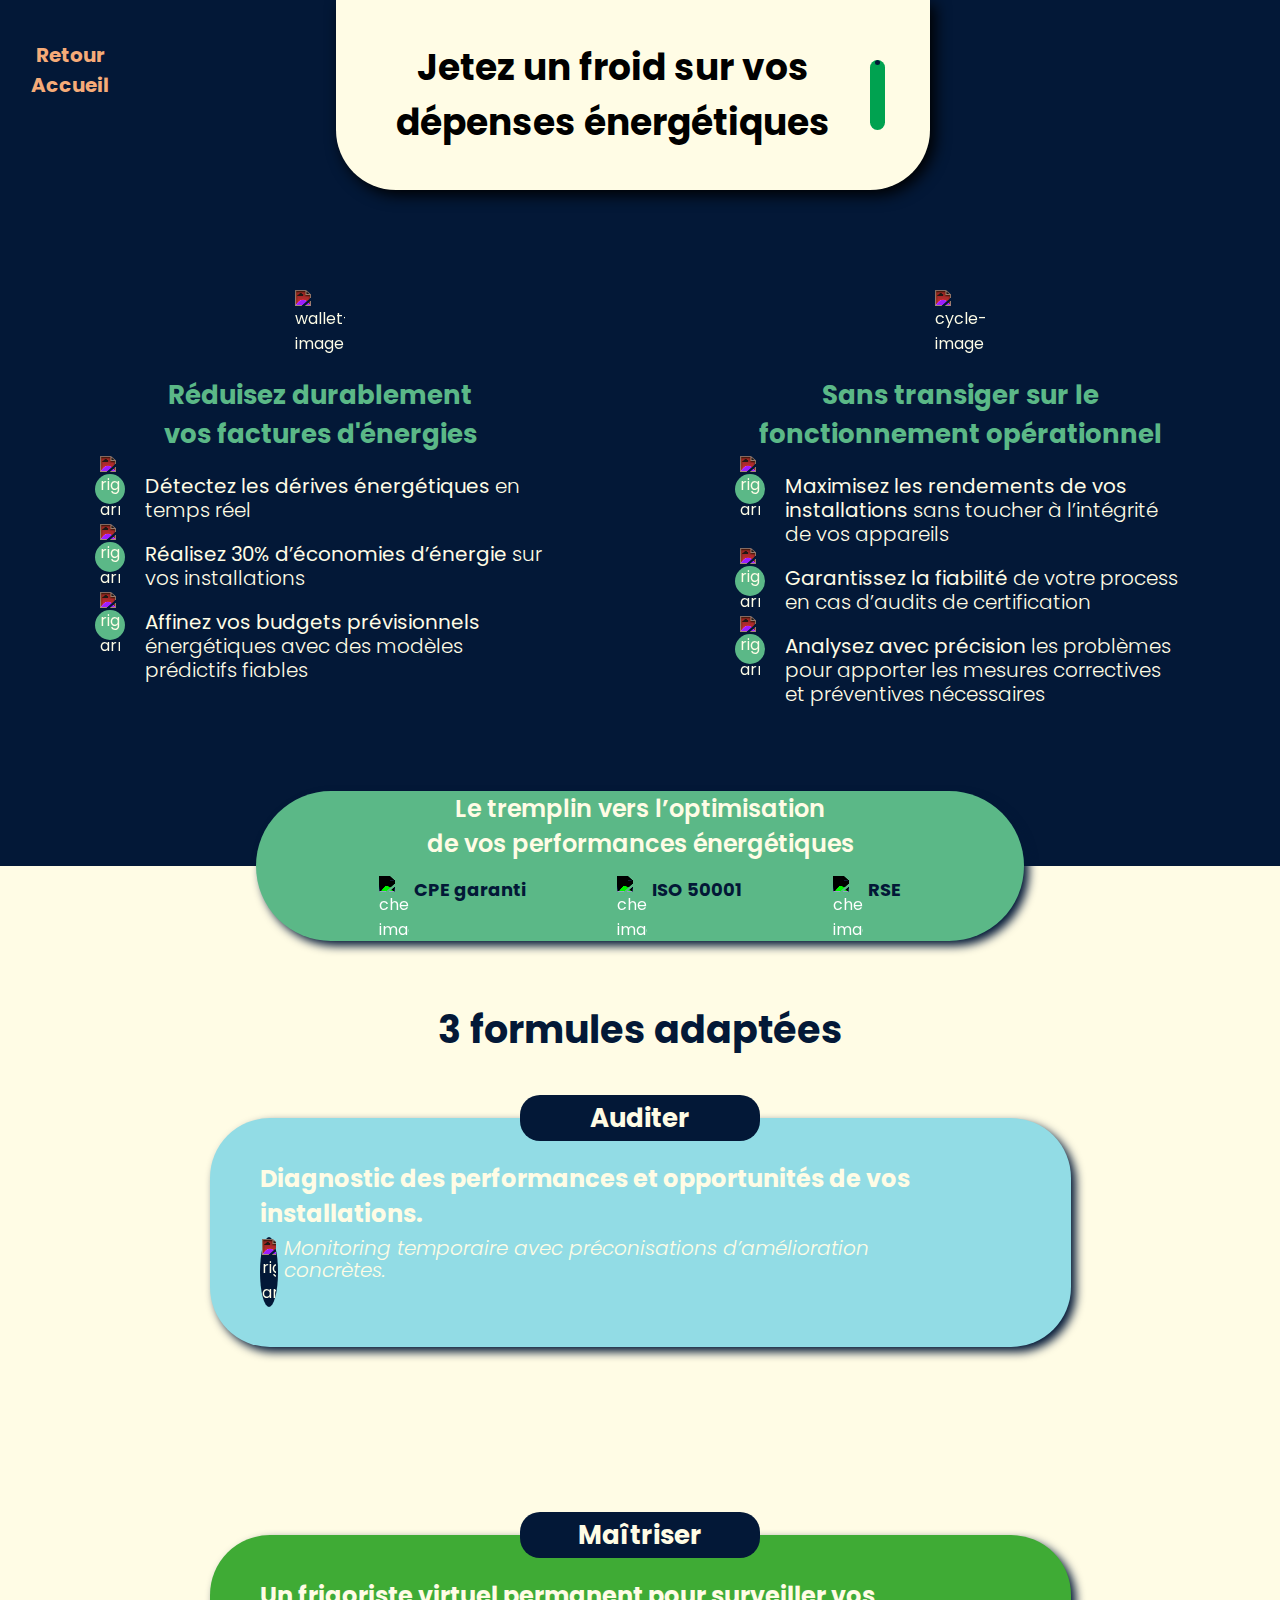
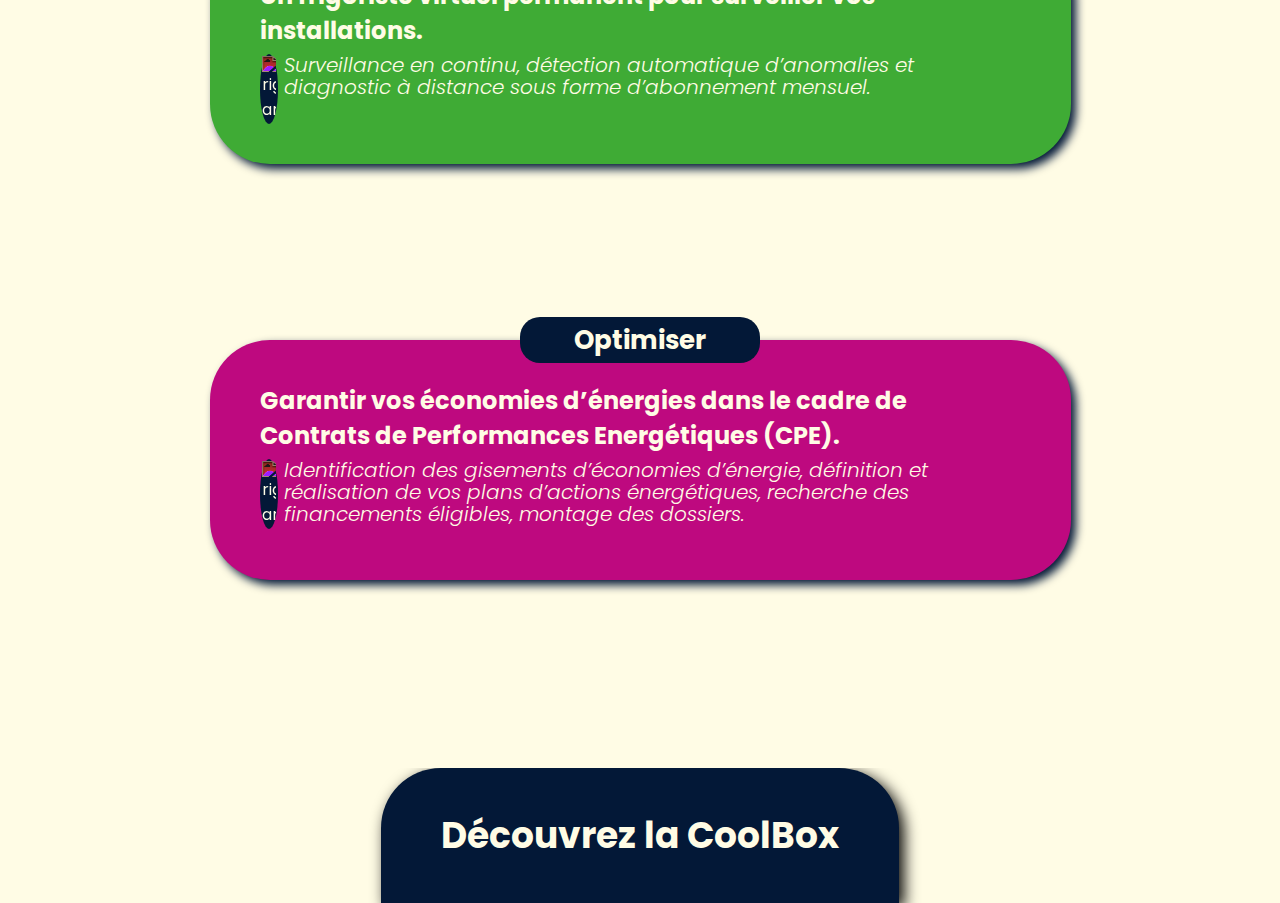
==== page2.html @ bf8c10d6 "All files" ====
<!DOCTYPE html>
<html lang="en">
<head>
  <meta charset="UTF-8">
  <meta name="viewport" content="width=device-width, initial-scale=1.0">


  <!-- <meta name="description" content=""> -->
  <title>FiTT Solutions - Plaquette Générale</title>
  
  
  <link rel="icon" type="image/png" sizes="32x32" href="./images/FiTT-symbole-seul-CMJN.png">
  <link rel="stylesheet" href="./styles/style.css">
  <link rel="preconnect" href="https://fonts.googleapis.com">
  <link rel="preconnect" href="https://fonts.gstatic.com" crossorigin>
  <link href="https://fonts.googleapis.com/css2?family=Poppins:ital,wght@0,100;0,200;0,300;0,400;0,500;0,600;0,700;0,800;0,900;1,100;1,200;1,300;1,400;1,500;1,600;1,700;1,800;1,900&display=swap" rel="stylesheet">
  <script src="./js/script.js"></script>
  
</head>
<body>
  <!-- Container Page2-->
  <main class="container-page2">
    <nav>
      <a href="./index.html">Retour Accueil</a>
    </nav>


    <header class="container-page2__header-page2">
      <!-- TITRE PRINCIPAL -->
      <h1>Jetez un froid sur vos<br>dépenses énergétiques</h1>
      
      <!-- MOUVEMENT SOURIS -->
      <div class="barre">
        <div class="point"></div>
      </div>
    </header>


    <!-- TOP SECTION -->
    <div class="container-page2__top-section">


      <!-- LEFT-PART_TOP-SECTION -->
      <div class="part_top-section" id="part1">

        <!-- Titre + image -->
        <div class="title">
          <img src="./images/page2/wallet.png" alt="wallet-image">
          <h3>Réduisez durablement<br>vos factures d'énergies</h3>
        </div>

        <!-- Explications -->
        <ul class="explanations">
          <li id="li1">
            <div class="support-img"><img src="./images/page2/right-arrow.png" alt="right-arrow"></div>
            <p><b>Détectez les dérives énergétiques</b> en
              temps réel</p>
          </li>
          <li id="li2">
            <div class="support-img"><img src="./images/page2/right-arrow.png" alt="right-arrow"></div>
            <p><b>Réalisez 30% d’économies d’énergie </b>sur
              vos installations</p>
          </li>
          <li id="li3">
            <div class="support-img"><img src="./images/page2/right-arrow.png" alt="right-arrow"></div>
            <p><b>Affinez vos budgets prévisionnels</b>
              énergétiques avec des modèles
              prédictifs fiables</p>
          </li>
        </ul>
      </div>

      <!-- RIGHT-PART_TOP-SECTION -->
      <div class="part_top-section" id="part2">
        <div class="title">
          <img src="./images/page2/cycle.png" alt="cycle-image">
          <h3>Sans transiger sur le<br>fonctionnement opérationnel</h3>
        </div>

        <!-- Explications -->
        <ul class="explanations">
          <li id="li4">
            <div class="support-img"><img src="./images/page2/right-arrow.png" alt="right-arrow"></div>
            
            <p><b>Maximisez les rendements de vos
              installations</b> sans toucher à l’intégrité de
              vos appareils</p>
          </li>
          <li id="li5">
            <div class="support-img"><img src="./images/page2/right-arrow.png" alt="right-arrow"></div>
            <p><b>Garantissez la fiabilité</b> de votre process
              en cas d’audits de certification</p>
          </li>
          <li id="li6">
            <div class="support-img"><img src="./images/page2/right-arrow.png" alt="right-arrow"></div>
            <p><b>Analysez avec précision</b> les problèmes
              pour apporter les mesures correctives et
              préventives nécessaires</p>
          </li>
        </ul>
      </div>
    </div>

    <!-- MIDDLE SECTION -->
    <div class="container-page2__middle-section">
      <h3>Le tremplin vers l’optimisation<br>de vos performances énergétiques</h3>
      
      <!-- 3 certificats -->
      <div class="certification-box">
        <div class="certificat">
          <img src="./images/page2/checked.png" alt="checked-image">
          <p>CPE garanti</p>
        </div>
        <div class="certificat">
          <img src="./images/page2/checked.png" alt="checked-image">
          <p>ISO 50001</p>
        </div>
        <div class="certificat">
          <img src="./images/page2/checked.png" alt="checked-image">
          <p>RSE</p>
        </div>
      </div>
    </div>

      <!-- BOTTOM SECTION -->
    <div class="container-page2__bottom-section">
      <h2>3 formules adaptées</h2>

      <!-- Présentation des 3 formules -->
      <div class="formules"> 
        <!--  reveal apparition -->
        <!-- Formules individuelles -->
        <div class="slice-formule">

          <!-- Formule 1 Auditer -->
          <div class="left-slice-formule" id="left-formule1">
            <h3>Auditer</h3>
            <h4>Diagnostic des performances et opportunités de vos installations.</h4>
              <div class="details">
                <div class="support-image-2">
                  <img src="./images/page2/right-arrow.png" alt="right-arrow">
                </div>
                <p>Monitoring temporaire avec préconisations d’amélioration concrètes.</p>
              </div>
            
            
          </div>
          <div class="right-slice-formule1 reveal fade-right">
            <img src="./images/page2/pointing-right.png" alt="pointing-right">
            <p>Vérifiez la performance de vos groupes froids</p>
          </div>



          <!-- Formule 2 Maitriser --> 
          <div class="left-slice-formule" id="left-formule2">
            <h3>Maîtriser</h3>
            <h4>Un frigoriste virtuel permanent pour surveiller vos installations.</h4>
              <div class="details">
                <div class="support-image-2">
                  <img src="./images/page2/right-arrow.png" alt="right-arrow">
                </div>
                <p>Surveillance en continu, détection automatique d’anomalies et diagnostic à distance sous forme d’abonnement mensuel.</p>
              </div>
            
            
          </div>
          <div class="right-slice-formule2 reveal fade-right">
            <img src="./images/page2/pointing-right.png" alt="pointing-right">
            <p>Fiabilisez vos installations</p>
          </div>


          <!-- Formule 3 Optimiser -->
          <div class="left-slice-formule" id="left-formule3">
            <h3>Optimiser</h3>
            <h4>Garantir vos économies d’énergies dans le cadre de Contrats de
              Performances Energétiques (CPE).</h4>
              <div class="details">
                <div class="support-image-2">
                  <img src="./images/page2/right-arrow.png" alt="right-arrow">
                </div>
                <p>Identification des gisements d’économies d’énergie, définition
                  et réalisation de vos plans d’actions énergétiques, recherche des
                  financements éligibles, montage des dossiers.</p>
                </div>
            
            
          </div>
          <div class="right-slice-formule3 reveal fade-right">
            <img src="./images/page2/pointing-right.png" alt="pointing-right">
            <p>Pérennisez vos économies d’énergie</p>
          </div>
        </div>
      </div>
    </div>


    <!-- FOOTER -->
    <footer class="container-page2__footer">
      <a href="./page3.html">Découvrez la CoolBox</a>
    </footer>
  </main>

  <!-- <a href="https://www.flaticon.com/free-icons/tick" title="tick icons">Tick icons created by Robert Angle - Flaticon</a> -->
</body>
</html>
---- styles/style.css ----
@charset "UTF-8";
/*Animation Slide*/
/*Animation Souris*/
/*Animation opacity*/
/*Animations au scroll*/
/*Animation apparition par le bas*/
/*Animations au scroll*/
/*Animation fade-right*/
/*Animation NOM A DONNER*/
* {
  box-sizing: border-box;
  margin: 0;
  padding: 0;
  font-family: "Poppins", sans-serif;
}

body {
  display: flex;
  flex-direction: column;
  justify-content: start;
  align-items: center;
  max-width: 100vw;
  min-height: 100vh;
  background-color: #fffce5;
}

/*$$$$$$$$$$$$$$$$$$$*/
/*Container*/
/*Bloc Principal*/
.container {
  display: flex;
  z-index: 1;
  position: relative;
  flex-direction: column;
  justify-content: start;
  align-items: start;
  width: 1440px;
  overflow: hidden;
  box-shadow: 15px 15px 15px #031837;
  /*Images en fond*/
}
.container .container__image_fond, .container .container__image_fili {
  position: absolute;
  display: flex;
  z-index: 0;
}
.container .container__image_fili {
  width: 1440px;
  opacity: 0.25;
  margin-left: 300px;
  margin-top: 400px;
}

/*§§§§§§§§§§§§§§§*/
/*HEADER*/
/*LOGO FiTT Solutions*/
.container__header {
  display: flex;
  justify-content: center;
  align-items: center;
  z-index: 10;
  background-color: #031837;
  width: 900px;
  height: 300px;
  border-bottom-right-radius: 100px;
  box-shadow: 2px 2px 20px #3fab35;
}
.container__header img {
  width: 650px;
}

/*§§§§§§§§§§§§§§§*/
/*LEFT-PART*/
/*Bloc gauche 30% d'économie*/
.container__left-part {
  animation-duration: 1.5s;
  animation-name: slide-right;
  display: flex;
  z-index: 10;
  flex-direction: column;
  justify-content: start;
  align-items: center;
  margin-top: 200px;
  width: 900px;
  height: 500px;
}
@keyframes slide-right {
  from {
    transform: translateX(-1000px);
  }
  50% {
    transform: translateX(-9000px);
  }
  to {
    transform: translateX(0);
  }
}
@keyframes slide-left {
  from {
    transform: translateX(1000px);
  }
  50% {
    transform: translateX(900px);
  }
  to {
    transform: translateX(0px);
  }
}
.container__left-part h1 {
  font-size: 120px;
  font-weight: 700;
  line-height: 110px;
  color: #be097f;
  text-align: center;
  width: 700px;
  text-shadow: 3px 3px 3px #031837;
}
.container__left-part h2 {
  font-size: 60px;
  font-weight: 700;
  line-height: 80px;
  color: #031837;
  text-align: center;
  width: 700px;
}

/*§§§§§§§§§§§§§§§§*/
/*RIGHT-PART*/
/*Bloc droit vert */
.container__right-part {
  animation-duration: 4s;
  animation-name: slide-left;
  display: flex;
  z-index: 10;
  justify-content: start;
  align-items: center;
  margin-top: 100px;
  margin-left: 650px;
  width: 800px;
  height: 340px;
  background: linear-gradient(#00a250, #00572b);
  border-top-left-radius: 100px;
  border-bottom-left-radius: 100px;
  padding: 80px 80px 80px 100px;
  box-shadow: -5px 5px 15px #031837;
}
@keyframes slide-right {
  from {
    transform: translateX(-1000px);
  }
  50% {
    transform: translateX(-9000px);
  }
  to {
    transform: translateX(0);
  }
}
@keyframes slide-left {
  from {
    transform: translateX(1000px);
  }
  50% {
    transform: translateX(900px);
  }
  to {
    transform: translateX(0px);
  }
}
.container__right-part p {
  font-size: 36px;
  font-weight: 300;
  color: #fffce5;
}

/*§§§§§§§§§§§§§§§§*/
/*FOOTER*/
/*Les 2 lien en forme de boutons*/
.container__footer {
  display: flex;
  z-index: 10;
  width: 100%;
  margin-top: 200px;
  margin-bottom: 150px;
  justify-content: space-around;
}
.container__footer a {
  display: flex;
  justify-content: center;
  align-items: center;
  background-color: #be097f;
  background: linear-gradient(#be097f, #630442);
  width: 500px;
  height: 140px;
  border-radius: 50px;
  text-decoration: none;
  box-shadow: 5px 5px 15px #031837;
}
.container__footer a:hover {
  border: solid 3px #be097f;
  background: none;
  background-color: #031837;
}
.container__footer p {
  text-align: center;
  color: #fffce5;
  font-size: 28px;
}

/*§§§§§§§§§§§§§§§§§*/
/*§§§§§§§§§§§§§§§§§*/
/*§§§§§§§§§§§§§§§§§*/
/*Responsive Design 1500px*/
@media only screen and (max-width: 1500px) {
  .container {
    width: 1240px;
  }
  .container .container__image_fond, .container .container__image_fili {
    margin-left: -100px;
  }
  .container .container__image_fili {
    opacity: 0.25;
    width: 1240px;
    margin-left: 320px;
    margin-top: 360px;
  }
  /*§§§§§§§§§§§§§§§*/
  /*HEADER 1500px*/
  .container__header {
    width: 800px;
    height: 270px;
    border-bottom-right-radius: 90px;
    box-shadow: 2px 2px 20px #3fab35;
  }
  .container__header img {
    width: 570px;
  }
  /*§§§§§§§§§§§§§§§*/
  /*LEFT-PART 1500px*/
  .container__left-part {
    margin-top: 176px;
    width: 794px;
    height: 441px;
  }
  .container__left-part h1 {
    font-size: 106px;
    line-height: 97px;
    width: 617px;
    text-shadow: 2.6px 2.6px 2.6px #031837;
  }
  .container__left-part h2 {
    font-size: 53px;
    line-height: 71px;
    width: 618px;
  }
  /*§§§§§§§§§§§§§§§§*/
  /*RIGHT-PART 1500px*/
  .container__right-part {
    margin-top: 88px;
    margin-left: 573px;
    width: 706px;
    height: 300px;
    border-top-left-radius: 88px;
    border-bottom-left-radius: 88px;
    padding: 71px 71px 71px 88px;
    box-shadow: -4.4px 4.4px 13.2px #031837;
  }
  .container__right-part p {
    font-size: 32px;
  }
  /*§§§§§§§§§§§§§§§§*/
  /*FOOTER 1500px*/
  .container__footer {
    margin-top: 176px;
    margin-bottom: 132px;
    justify-content: space-around;
  }
  .container__footer a {
    width: 460px;
    height: 123px;
    border-radius: 44px;
    box-shadow: 4.4px 4.4px 13px #031837;
  }
  .container__footer a:hover {
    border: solid 3px #be097f;
    background-color: #031837;
  }
  .container__footer p {
    font-size: 26px;
  }
}
/*§§§§§§§§§§§§§§§§§*/
/*§§§§§§§§§§§§§§§§§*/
/*§§§§§§§§§§§§§§§§§*/
/*Responsive Design 1300px*/
@media only screen and (max-width: 1300px) {
  .container {
    width: 1040px;
    height: 1920px;
  }
  .container .container__image_fili {
    width: 1040px;
    margin-left: 200px;
    margin-top: 300px;
  }
  /*§§§§§§§§§§§§§§§*/
  /*HEADER 1300px*/
  .container__header {
    width: 690px;
    height: 230px;
    border-bottom-right-radius: 80px;
    box-shadow: 2px 2px 20px #3fab35;
  }
  .container__header img {
    width: 500px;
  }
  /*§§§§§§§§§§§§§§§*/
  /*LEFT-PART 1300px*/
  .container__left-part {
    margin-top: 153px;
    width: 688px;
    height: 382px;
  }
  .container__left-part h1 {
    font-size: 92px;
    line-height: 84px;
    width: 535px;
    text-shadow: 2.3px 2.3px 2.3px #031837;
  }
  .container__left-part h2 {
    font-size: 46px;
    line-height: 61px;
    width: 535px;
  }
  /*§§§§§§§§§§§§§§§§*/
  /*RIGHT-PART 1300px*/
  .container__right-part {
    margin-top: 120px;
    margin-left: 447px;
    width: 611px;
    height: 260px;
    border-top-left-radius: 76px;
    border-bottom-left-radius: 76px;
    padding: 61px 61px 61px 76px;
    box-shadow: -3.8px 3.8px 11.5px #031837;
  }
  .container__right-part p {
    font-size: 27px;
  }
  /*§§§§§§§§§§§§§§§§*/
  /*FOOTER 1300px*/
  .container__footer {
    margin-top: 200px;
    margin-bottom: 20px;
    flex-direction: column;
    align-items: center;
    justify-content: space-between;
    height: 400px;
  }
  .container__footer a {
    width: 480px;
    height: 120px;
    border-radius: 48px;
    box-shadow: 3.8px 3.8px 11.5px #031837;
  }
  .container__footer a:hover {
    border: solid 3px #be097f;
    background-color: #031837;
  }
  .container__footer p {
    font-size: 24px;
  }
}
/*§§§§§§§§§§§§§§§§§*/
/*§§§§§§§§§§§§§§§§§*/
/*§§§§§§§§§§§§§§§§§*/
/*Responsive Design 1100px*/
@media only screen and (max-width: 1100px) {
  .container {
    width: 840px;
    height: 1920px;
  }
  .container .container__image_fond, .container .container__image_fili {
    margin-left: -200px;
  }
  .container .container__image_fili {
    opacity: 0.5;
    width: 840px;
    margin-left: 160px;
    margin-top: 360px;
  }
  /*§§§§§§§§§§§§§§§*/
  /*HEADER 1100px*/
  .container__header {
    width: 585px;
    height: 200px;
    border-bottom-right-radius: 65px;
    box-shadow: 2px 2px 20px #3fab35;
  }
  .container__header img {
    width: 420px;
  }
  /*§§§§§§§§§§§§§§§*/
  /*LEFT-PART 1100px*/
  .container__left-part {
    margin-top: 129px;
    width: 582px;
    height: 323px;
  }
  .container__left-part h1 {
    font-size: 78px;
    line-height: 71px;
    width: 453px;
    text-shadow: 2px 2px 2px #031837;
  }
  .container__left-part h2 {
    font-size: 39px;
    line-height: 52px;
    width: 453px;
  }
  /*§§§§§§§§§§§§§§§§*/
  /*RIGHT-PART 1100px*/
  .container__right-part {
    margin-top: 100px;
    margin-left: 330px;
    width: 517px;
    height: 220px;
    border-top-left-radius: 65px;
    border-bottom-left-radius: 65px;
    padding: 52px 52px 52px 65px;
    box-shadow: -3.2px 3.2px 10px #031837;
  }
  .container__right-part p {
    font-size: 23px;
  }
  /*§§§§§§§§§§§§§§§§*/
  /*FOOTER 1100px*/
  .container__footer {
    margin-top: 150px;
    margin-bottom: 20px;
    flex-direction: column;
    align-items: center;
    justify-content: space-between;
    height: 340px;
  }
  .container__footer a {
    width: 400px;
    height: 110px;
    border-radius: 40px;
    box-shadow: 3.2px 3.2px 10px #031837;
  }
  .container__footer a:hover {
    border: solid 3px #be097f;
    background-color: #031837;
  }
  .container__footer p {
    font-size: 22px;
  }
}
/*§§§§§§§§§§§§§§§§§*/
/*§§§§§§§§§§§§§§§§§*/
/*§§§§§§§§§§§§§§§§§*/
/*Responsive Design 900px*/
@media only screen and (max-width: 900px) {
  .container {
    width: 640px;
    height: 1280px;
  }
  .container .container__image_fond, .container .container__image_fili {
    margin-top: -100px;
    margin-left: -300px;
  }
  .container .container__image_fili {
    width: 640px;
    margin-left: 120px;
    margin-top: 370px;
  }
  /*§§§§§§§§§§§§§§§*/
  /*HEADER 900px*/
  .container__header {
    width: 480px;
    height: 160px;
    border-bottom-right-radius: 55px;
    box-shadow: 2px 2px 20px #3fab35;
  }
  .container__header img {
    width: 344px;
  }
  /*§§§§§§§§§§§§§§§*/
  /*LEFT-PART 900px*/
  .container__left-part {
    margin-top: 106px;
    width: 476px;
    height: 265px;
  }
  .container__left-part h1 {
    font-size: 63px;
    line-height: 58px;
    width: 370px;
    text-shadow: 1.6px 1.6px 1.6px #031837;
  }
  .container__left-part h2 {
    font-size: 32px;
    line-height: 42px;
    width: 370px;
  }
  /*§§§§§§§§§§§§§§§§*/
  /*RIGHT-PART 900px*/
  .container__right-part {
    margin-top: 53px;
    margin-left: 240px;
    width: 423px;
    height: 180px;
    border-top-left-radius: 53px;
    border-bottom-left-radius: 53px;
    padding: 42px 42px 42px 53px;
    box-shadow: -2.6px 2.6px 8px #031837;
  }
  .container__right-part p {
    font-size: 19px;
  }
  /*§§§§§§§§§§§§§§§§*/
  /*FOOTER 900px*/
  .container__footer {
    margin-top: 80px;
    margin-bottom: 60px;
    flex-direction: column;
    align-items: center;
    justify-content: space-between;
    height: 220px;
  }
  .container__footer a {
    width: 264px;
    height: 74px;
    border-radius: 26px;
    box-shadow: 2.6px 2.6px 8px #031837;
  }
  .container__footer a:hover {
    border: solid 3px #be097f;
    background-color: #031837;
  }
  .container__footer p {
    font-size: 15px;
  }
}
/*§§§§§§§§§§§§§§§§§*/
/*§§§§§§§§§§§§§§§§§*/
/*§§§§§§§§§§§§§§§§§*/
/*Responsive Design 700px*/
@media only screen and (max-width: 700px) {
  .container {
    width: 440px;
    height: 1060px;
  }
  .container .container__image_fond, .container .container__image_fili {
    margin-top: -100px;
    margin-left: -560px;
  }
  .container .container__image_fili {
    width: 440px;
    margin-left: 60px;
    margin-top: 300px;
  }
  /*§§§§§§§§§§§§§§§*/
  /*HEADER 700px*/
  .container__header {
    width: 350px;
    height: 125px;
    border-bottom-right-radius: 40px;
    box-shadow: 2px 2px 20px #3fab35;
  }
  .container__header img {
    width: 270px;
  }
  /*§§§§§§§§§§§§§§§*/
  /*LEFT-PART 700px*/
  .container__left-part {
    margin-top: 82px;
    width: 370px;
    height: 206px;
  }
  .container__left-part h1 {
    font-size: 49px;
    line-height: 45px;
    width: 288px;
    text-shadow: 1.2px 1.2px 1.2px #031837;
  }
  .container__left-part h2 {
    font-size: 28px;
    line-height: 33px;
    width: 288px;
  }
  /*§§§§§§§§§§§§§§§§*/
  /*RIGHT-PART 700px*/
  .container__right-part {
    margin-top: 61px;
    margin-left: 120px;
    width: 330px;
    height: 140px;
    border-top-left-radius: 41px;
    border-bottom-left-radius: 41px;
    padding: 33px 33px 33px 41px;
    box-shadow: -2.1px 2.1px 6px #031837;
  }
  .container__right-part p {
    font-size: 15px;
  }
  /*§§§§§§§§§§§§§§§§*/
  /*FOOTER 700px*/
  .container__footer {
    margin-top: 92px;
    margin-bottom: 62px;
    flex-direction: column;
    align-items: center;
    justify-content: space-between;
    height: 220px;
  }
  .container__footer a {
    width: 264px;
    height: 74px;
    border-radius: 26px;
    box-shadow: 2px 2px 6px #031837;
  }
  .container__footer a:hover {
    border: solid 3px #be097f;
    background-color: #031837;
  }
  .container__footer p {
    font-size: 14px;
  }
}
/*§§§§§§§§§§§§§§§§§*/
/*§§§§§§§§§§§§§§§§§*/
/*§§§§§§§§§§§§§§§§§*/
/*Responsive Design 500px*/
@media only screen and (max-width: 500px) {
  .container {
    width: 340px;
    box-shadow: none;
  }
  .container .container__image_fond, .container .container__image_fili {
    margin-top: -200px;
    margin-left: -600px;
  }
  .container .container__image_fili {
    width: 240px;
    margin-left: 140px;
    margin-top: 230px;
  }
  /*§§§§§§§§§§§§§§§*/
  /*HEADER 500px*/
  .container__header {
    width: 264px;
    height: 88px;
    border-bottom-right-radius: 30px;
    box-shadow: 2px 2px 20px #3fab35;
  }
  .container__header img {
    width: 190px;
  }
  /*§§§§§§§§§§§§§§§*/
  /*LEFT-PART 500px*/
  .container__left-part {
    margin-top: 59px;
    width: 264px;
    height: 147px;
  }
  .container__left-part h1 {
    font-size: 35px;
    line-height: 32px;
    width: 206px;
    text-shadow: 1px 1px 1px #031837;
  }
  .container__left-part h2 {
    font-size: 18px;
    line-height: 23px;
    width: 206px;
  }
  /*§§§§§§§§§§§§§§§§*/
  /*RIGHT-PART 500px*/
  .container__right-part {
    margin-top: 50px;
    margin-left: 114px;
    width: 265px;
    height: 200px;
    border-top-left-radius: 30px;
    border-bottom-left-radius: 30px;
    padding: 23px 50px 23px 43px;
    box-shadow: -1.5px 1.5px 5px #031837;
  }
  .container__right-part p {
    font-size: 14px;
  }
  /*§§§§§§§§§§§§§§§§*/
  /*FOOTER 500px*/
  .container__footer {
    margin-top: 82px;
    margin-bottom: 22px;
    flex-direction: column;
    align-items: center;
    justify-content: space-between;
    height: 220px;
  }
  .container__footer a {
    width: 264px;
    height: 74px;
    border-radius: 26px;
    box-shadow: 1.5px 1.5px 4.5px #031837;
  }
  .container__footer a:hover {
    border: solid 3px #be097f;
    background-color: #031837;
  }
  .container__footer p {
    font-size: 14px;
  }
}
/*$$$$$$$$$$$$$$$$$$$*/
/*Container*/
/*Bloc Principal*/
.container-page2 {
  display: flex;
  flex-direction: column;
  align-items: center;
  width: 100%;
  position: relative;
  background-color: #fffce5;
}
.container-page2 nav {
  display: flex;
  justify-content: center;
  align-items: center;
  top: 20px;
  left: 20px;
  position: absolute;
  width: 100px;
  height: 100px;
}
.container-page2 nav a {
  text-align: center;
  font-weight: 700;
  font-size: 20px;
  color: #f6ab78;
  text-decoration: none;
}
.container-page2 nav a:hover {
  color: #00a250;
  font-size: 22px;
}

/*TITRE PRINCIPAL*/
.container-page2__header-page2 {
  display: flex;
  justify-content: center;
  width: 100%;
  background-color: #031837;
  padding-bottom: 100px;
  /*MOUVEMENT SOURIS*/
}
.container-page2__header-page2 h1 {
  text-align: center;
  background-color: #fffce5;
  font-weight: 700;
  font-size: 36px;
  padding: 40px 100px 40px 60px;
  border-bottom-left-radius: 60px;
  border-bottom-right-radius: 60px;
  box-shadow: 5px 5px 15px black;
}
.container-page2__header-page2 .barre {
  position: relative;
  overflow: hidden;
  left: -60px;
  top: 60px;
  width: 15px;
  height: 70px;
  background-color: #00a250;
  border: 0;
  border-radius: 10px;
  display: flex;
  justify-content: center;
}
.container-page2__header-page2 .barre .point {
  position: absolute;
  width: 5px;
  height: 5px;
  background-color: #031837;
  border-radius: 50%;
  animation: slide-bottom-mouse 2s ease-in infinite;
}
@keyframes slide-bottom-mouse {
  0% {
    top: 0;
    opacity: 1;
  }
  25% {
    top: 70px;
    opacity: 1;
  }
  50% {
    top: 70px;
    opacity: 0;
  }
  75% {
    top: 70px;
    opacity: 0;
  }
  100% {
    top: 0;
    opacity: 0;
  }
}

/*§§§§§§§§§§§§§§§§*/
/*TOP SECTION */
.container-page2__top-section {
  display: flex;
  justify-content: space-around;
  flex-wrap: wrap;
  width: 100%;
  height: auto;
  padding-bottom: 80px;
  background-color: #031837;
  /*PART_TOP-SECTION*/
  /*Explications*/
}
.container-page2__top-section .part_top-section {
  display: flex;
  flex-direction: column;
  align-items: center;
  max-width: 500px;
  min-width: 300px;
  margin-bottom: 60px;
}
.container-page2__top-section .part_top-section .title {
  display: flex;
  flex-direction: column;
  align-items: center;
  margin-bottom: 20px;
}
.container-page2__top-section .part_top-section .title img {
  width: 50px;
  filter: invert(90%) sepia(12%) saturate(591%) hue-rotate(330deg) brightness(110%) contrast(104%);
  margin-bottom: 20px;
}
.container-page2__top-section .part_top-section .title h3 {
  color: #5bb887;
  font-size: 26px;
  font-weight: 700;
  text-align: center;
}
@keyframes opac {
  0% {
    opacity: 0;
  }
  10% {
    opacity: 0;
  }
  20% {
    opacity: 0;
  }
  30% {
    opacity: 0;
  }
  40% {
    opacity: 0;
  }
  50% {
    opacity: 0;
  }
  60% {
    opacity: 0;
  }
  70% {
    opacity: 0;
  }
  80% {
    opacity: 0;
  }
  90% {
    opacity: 0;
  }
  99% {
    opacity: 0;
  }
  100% {
    opacity: 1;
  }
}
.container-page2__top-section #part1 {
  animation: opac 1s;
}
.container-page2__top-section #part2 {
  animation: opac 5s;
}
.container-page2__top-section .explanations {
  list-style-type: none;
}
.container-page2__top-section .explanations li {
  display: flex;
  justify-content: center;
  align-items: center;
  justify-content: space-between;
  margin-bottom: 20px;
}
.container-page2__top-section .explanations li .support-img {
  display: flex;
  justify-content: center;
  align-items: center;
  align-self: flex-start;
  background-color: #5bb887;
  border-radius: 50%;
  width: 30px;
  height: 30px;
  margin-right: 20px;
}
.container-page2__top-section .explanations li .support-img img {
  width: 20px;
  filter: invert(90%) sepia(12%) saturate(591%) hue-rotate(330deg) brightness(110%) contrast(104%);
}
.container-page2__top-section .explanations li p {
  max-width: 400px;
  font-weight: 300;
  font-size: 20px;
  line-height: 24px;
  color: #fffce5;
}
.container-page2__top-section .explanations #li1 {
  animation: opac 2s;
}
.container-page2__top-section .explanations #li2 {
  animation: opac 3s;
}
.container-page2__top-section .explanations #li3 {
  animation: opac 4s;
}
.container-page2__top-section .explanations #li4 {
  animation: opac 6s;
}
.container-page2__top-section .explanations #li5 {
  animation: opac 7s;
}
.container-page2__top-section .explanations #li6 {
  animation: opac 8s;
}

/*MIDDLE-SECTION*/
.container-page2__middle-section {
  display: flex;
  flex-direction: column;
  align-items: center;
  z-index: 2;
  justify-content: center;
  background-color: #5bb887;
  height: 150px;
  width: 60%;
  margin-top: -75px;
  border-radius: 75px;
  box-shadow: 5px 5px 10px #031837;
}
.container-page2__middle-section h3 {
  text-align: center;
  font-size: 24px;
  color: #fffce5;
  font-weight: 600;
}
.container-page2__middle-section .certification-box {
  display: flex;
  justify-content: space-around;
  width: 80%;
  margin-top: 15px;
}
.container-page2__middle-section .certification-box .certificat {
  display: flex;
}
.container-page2__middle-section .certification-box .certificat img {
  width: 30px;
  margin-right: 5px;
  filter: invert(100%) sepia(9%) saturate(95%) hue-rotate(181deg) brightness(104%) contrast(900%);
}
.container-page2__middle-section .certification-box .certificat p {
  font-size: 18px;
  font-weight: 700;
  color: #031837;
}

/*§§§§§§§§§§§§§§§§*/
/*BOTTOM-SECTION */
.container-page2__bottom-section {
  display: flex;
  flex-direction: column;
  align-items: center;
  z-index: 1;
  width: 100%;
  background-color: #fffce5;
}
.container-page2__bottom-section h2 {
  font-size: 38px;
  color: #031837;
  margin: 60px 0;
}
.container-page2__bottom-section .formules {
  display: flex;
  flex-direction: column;
  align-items: center;
  width: 97%;
}
.container-page2__bottom-section .formules .slice-formule {
  display: flex;
  justify-content: center;
  flex-wrap: wrap;
  width: 100%;
}
.container-page2__bottom-section .left-slice-formule {
  display: flex;
  flex-direction: column;
  align-items: center;
  align-items: flex-start;
  width: 861px;
  border-radius: 60px;
  box-shadow: 5px 5px 10px #031837;
  z-index: 11;
  padding: 0px 50px 40px;
}
.container-page2__bottom-section .left-slice-formule h3 {
  display: flex;
  justify-content: center;
  align-items: center;
  align-self: center;
  background-color: #031837;
  color: #fffce5;
  font-size: 26px;
  font-weight: 700;
  width: 240px;
  height: 46px;
  border-radius: 20px;
  margin-top: -23px;
  margin-bottom: 20px;
}
.container-page2__bottom-section .left-slice-formule h4 {
  color: #fffce5;
  font-size: 24px;
  margin-bottom: 6px;
}
.container-page2__bottom-section .left-slice-formule .details .support-image-2 {
  float: left;
  display: flex;
  justify-content: center;
  align-items: center;
  align-self: flex-start;
  background-color: #031837;
  border-radius: 50%;
  padding: 2px;
  margin-right: 6px;
}
.container-page2__bottom-section .left-slice-formule .details .support-image-2 img {
  width: 14px;
  filter: invert(90%) sepia(12%) saturate(591%) hue-rotate(330deg) brightness(110%) contrast(104%);
}
.container-page2__bottom-section .left-slice-formule .details p {
  color: #fffce5;
  font-weight: 300;
  font-style: italic;
  font-size: 20px;
  line-height: 22px;
  margin-bottom: 15px;
}
.container-page2__bottom-section #left-formule1 {
  background-color: #92DCE5;
}
.container-page2__bottom-section #left-formule2 {
  background-color: #3fab35;
}
.container-page2__bottom-section #left-formule3 {
  background-color: #be097f;
}
.container-page2__bottom-section .right-slice-formule1, .container-page2__bottom-section .right-slice-formule3, .container-page2__bottom-section .right-slice-formule2 {
  display: flex;
  justify-content: center;
  align-items: center;
  position: relative;
  opacity: 0;
  z-index: 10;
  width: 400px;
  margin-top: 10px;
  margin-bottom: 10px;
  color: #92DCE5;
}
.container-page2__bottom-section .right-slice-formule1 img, .container-page2__bottom-section .right-slice-formule3 img, .container-page2__bottom-section .right-slice-formule2 img {
  width: 50px;
  margin: 0 20px;
}
.container-page2__bottom-section .right-slice-formule1 p, .container-page2__bottom-section .right-slice-formule3 p, .container-page2__bottom-section .right-slice-formule2 p {
  font-size: 26px;
  font-weight: 600;
  text-shadow: 0.5px 1px 0.25px #031837;
}
.container-page2__bottom-section .reveal {
  position: relative;
  opacity: 0;
}
.container-page2__bottom-section .reveal.active {
  opacity: 1;
}
.container-page2__bottom-section .active.fade-right {
  animation: fade-right 1s ease-in;
}
@keyframes fade-right {
  0% {
    transform: translateX(-100%);
    opacity: 1;
  }
  40% {
    transform: translateX(0);
    opacity: 1;
  }
  48% {
    transform: translateX(-30%);
    opacity: 1;
  }
  55% {
    transform: translateX(0);
    opacity: 1;
  }
  62% {
    transform: translateX(-20%);
    opacity: 1;
  }
  68% {
    transform: translateX(0);
    opacity: 1;
  }
  74% {
    transform: translateX(-10%);
    opacity: 1;
  }
  79% {
    transform: translateX(0);
    opacity: 1;
  }
  84% {
    transform: translateX(-7%);
    opacity: 1;
  }
  88% {
    transform: translateX(0);
    opacity: 1;
  }
  92% {
    transform: translateX(-4%);
    opacity: 1;
  }
  95% {
    transform: translateX(0);
    opacity: 1;
  }
  98% {
    transform: translateX(-2%);
    opacity: 1;
  }
  100% {
    transform: translateX(0);
    opacity: 1;
  }
}
.container-page2__bottom-section .right-slice-formule2 {
  color: #3fab35;
}
.container-page2__bottom-section .right-slice-formule3 {
  color: #be097f;
}

/*§§§§§§§§§§§§§§§§*/
/*FOOTER */
.container-page2__footer {
  display: flex;
  justify-content: center;
  width: 100%;
  background-color: #fffce5;
  margin-top: 80px;
}
.container-page2__footer a {
  text-align: center;
  text-decoration: none;
  color: #fffce5;
  background-color: #031837;
  font-weight: 700;
  font-size: 36px;
  padding: 40px 60px;
  border-top-left-radius: 60px;
  border-top-right-radius: 60px;
  box-shadow: 5px 5px 15px black;
}
.container-page2__footer a:hover {
  color: #5bb887;
}

/*§§§§§§§§§§§§§§§§§§§§*/
/*§§§§§§§§§§§§§§§§§§§§*/
/*§§§§§§§§§§§§§§§§§§§§*/
/*§§§§§§§§§§§§§§§§§§§§*/
/*§§§§§§§§§§§§§§§§§§§§*/
/* Responsive design 1300px max*/
@media only screen and (max-width: 1300px) {
  /*§§§§§§§§§§§§§§§§*/
  /*BOTTOM-SECTION 1300px*/
  .container-page2__bottom-section .formules {
    width: 90%;
  }
  .container-page2__bottom-section .right-slice-formule1, .container-page2__bottom-section .right-slice-formule2, .container-page2__bottom-section .right-slice-formule3 {
    margin-top: 30px;
    margin-bottom: 80px;
    width: 450px;
  }
  /*§§§§§§§§§§§§§§§§*/
  /*FOOTER 1300px*/
  .container-page2__footer {
    margin-top: 0;
  }
}
/*§§§§§§§§§§§§§§§§§§§§*/
/*§§§§§§§§§§§§§§§§§§§§*/
/*§§§§§§§§§§§§§§§§§§§§*/
/*§§§§§§§§§§§§§§§§§§§§*/
/*§§§§§§§§§§§§§§§§§§§§*/
/* Responsive design 900 max*/
/*$$$$$$$$$$$$$$$$$$$*/
/*Container*/
/*Bloc Principal 900px*/
@media only screen and (max-width: 900px) {
  .container-page2 nav {
    top: 150px;
    left: 20px;
    width: 100px;
    height: 100px;
  }
  .container-page2 nav a {
    font-size: 20px;
  }
  /*TITRE PRINCIPAL 900px*/
  .container-page2__header-page2 {
    padding-bottom: 100px;
    /*MOUVEMENT SOURIS*/
  }
  .container-page2__header-page2 h1 {
    font-size: 30px;
    padding: 25px 80px 30px 50px;
    border-bottom-left-radius: 50px;
    border-bottom-right-radius: 50px;
    box-shadow: 3px 3px 10px black;
  }
  .container-page2__header-page2 .barre {
    left: -50px;
    top: 35px;
    width: 15px;
    height: 70px;
  }
  .container-page2__header-page2 .barre .point {
    width: 5px;
    height: 5px;
  }
  /*§§§§§§§§§§§§§§§§*/
  /*TOP SECTION 900px*/
  .container-page2__top-section {
    padding-bottom: 80px;
    /*PART_TOP-SECTION*/
    /*Explications*/
  }
  .container-page2__top-section .part_top-section {
    max-width: 500px;
    min-width: 300px;
    margin-bottom: 60px;
  }
  .container-page2__top-section .part_top-section .title {
    margin-bottom: 20px;
  }
  .container-page2__top-section .part_top-section .title img {
    width: 50px;
  }
  .container-page2__top-section .part_top-section .title h3 {
    font-size: 26px;
  }
  .container-page2__top-section .explanations li {
    margin-bottom: 20px;
  }
  .container-page2__top-section .explanations li .support-img {
    border-radius: 50%;
    width: 30px;
    height: 30px;
    margin-right: 20px;
  }
  .container-page2__top-section .explanations li .support-img img {
    width: 20px;
  }
  .container-page2__top-section .explanations li p {
    max-width: 400px;
    font-size: 20px;
    line-height: 24px;
  }
  /*MIDDLE-SECTION 900px*/
  .container-page2__middle-section {
    height: 150px;
    width: 80%;
    margin-top: -75px;
    border-radius: 75px;
    box-shadow: 5px 5px 10px #031837;
  }
  .container-page2__middle-section h3 {
    font-size: 24px;
  }
  .container-page2__middle-section .certification-box {
    width: 80%;
    margin-top: 15px;
  }
  .container-page2__middle-section .certification-box .certificat img {
    width: 30px;
    margin-right: 5px;
  }
  .container-page2__middle-section .certification-box .certificat p {
    font-size: 18px;
  }
  /*§§§§§§§§§§§§§§§§*/
  /*BOTTOM-SECTION 900px*/
  .container-page2__bottom-section h2 {
    font-size: 38px;
    margin: 60px 0;
  }
  .container-page2__bottom-section .formules {
    width: 97%;
  }
  .container-page2__bottom-section .left-slice-formule {
    width: 861px;
    border-radius: 60px;
    box-shadow: 5px 5px 10px #031837;
    padding: 0px 50px 40px;
  }
  .container-page2__bottom-section .left-slice-formule h3 {
    font-size: 26px;
    width: 240px;
    height: 46px;
    border-radius: 20px;
    margin-top: -23px;
    margin-bottom: 20px;
  }
  .container-page2__bottom-section .left-slice-formule h4 {
    font-size: 24px;
    margin-bottom: 6px;
  }
  .container-page2__bottom-section .left-slice-formule .details .support-image-2 {
    border-radius: 50%;
    padding: 2px;
    margin-right: 6px;
  }
  .container-page2__bottom-section .left-slice-formule .details .support-image-2 img {
    width: 14px;
  }
  .container-page2__bottom-section .left-slice-formule .details p {
    font-size: 20px;
    line-height: 22px;
    margin-bottom: 15px;
  }
  .container-page2__bottom-section .right-slice-formule1, .container-page2__bottom-section .right-slice-formule2, .container-page2__bottom-section .right-slice-formule3 {
    width: 450px;
    margin-top: 20px;
    margin-bottom: 90px;
  }
  .container-page2__bottom-section .right-slice-formule1 img, .container-page2__bottom-section .right-slice-formule2 img, .container-page2__bottom-section .right-slice-formule3 img {
    width: 50px;
    margin: 0 20px;
  }
  .container-page2__bottom-section .right-slice-formule1 p, .container-page2__bottom-section .right-slice-formule2 p, .container-page2__bottom-section .right-slice-formule3 p {
    font-size: 26px;
    text-shadow: 0.5px 1px 0.25px #031837;
  }
  /*§§§§§§§§§§§§§§§§*/
  /*FOOTER 900px*/
  .container-page2__footer {
    width: 100%;
    margin-top: 0;
  }
  .container-page2__footer a {
    font-size: 30px;
    padding: 40px 60px;
    border-top-left-radius: 60px;
    border-top-right-radius: 60px;
    box-shadow: 5px 5px 15px black;
  }
}
/*§§§§§§§§§§§§§§§§§§§§*/
/*§§§§§§§§§§§§§§§§§§§§*/
/*§§§§§§§§§§§§§§§§§§§§*/
/*§§§§§§§§§§§§§§§§§§§§*/
/*§§§§§§§§§§§§§§§§§§§§*/
/* Responsive design 700 max*/
/*$$$$$$$$$$$$$$$$$$$*/
/*Container*/
/*Bloc Principal 700*/
@media only screen and (max-width: 700px) {
  .container-page2 nav {
    top: 120px;
    left: 20px;
    width: 100px;
    height: 100px;
  }
  .container-page2 nav a {
    font-size: 18px;
  }
  /*TITRE PRINCIPAL 700px*/
  .container-page2__header-page2 {
    padding-bottom: 100px;
    /*MOUVEMENT SOURIS*/
  }
  .container-page2__header-page2 h1 {
    font-size: 26px;
    padding: 25px 80px 30px 50px;
    border-bottom-left-radius: 50px;
    border-bottom-right-radius: 50px;
    box-shadow: 3px 3px 10px black;
  }
  .container-page2__header-page2 .barre {
    left: -50px;
    top: 34px;
    width: 10px;
    height: 60px;
  }
  .container-page2__header-page2 .barre .point {
    width: 5px;
    height: 5px;
  }
  /*§§§§§§§§§§§§§§§§*/
  /*TOP SECTION 700px*/
  .container-page2__top-section {
    padding-bottom: 80px;
    /*PART_TOP-SECTION*/
    /*Explications*/
  }
  .container-page2__top-section .part_top-section {
    max-width: 500px;
    min-width: 300px;
    margin-bottom: 60px;
    margin-left: 10px;
  }
  .container-page2__top-section .part_top-section .title {
    margin-bottom: 18px;
  }
  .container-page2__top-section .part_top-section .title img {
    width: 50px;
  }
  .container-page2__top-section .part_top-section .title h3 {
    font-size: 24px;
  }
  .container-page2__top-section .explanations li {
    margin-bottom: 20px;
  }
  .container-page2__top-section .explanations li .support-img {
    border-radius: 50%;
    width: 20px;
    height: 20px;
    margin-right: 10px;
    margin-top: 2px;
  }
  .container-page2__top-section .explanations li .support-img img {
    width: 14px;
  }
  .container-page2__top-section .explanations li p {
    max-width: 400px;
    font-size: 18px;
    line-height: 24px;
  }
  /*MIDDLE-SECTION 700px*/
  .container-page2__middle-section {
    height: 150px;
    width: 90%;
    margin-top: -75px;
    border-radius: 75px;
    box-shadow: 5px 5px 10px #031837;
  }
  .container-page2__middle-section h3 {
    font-size: 22px;
  }
  .container-page2__middle-section .certification-box {
    width: 80%;
    margin-top: 15px;
  }
  .container-page2__middle-section .certification-box .certificat img {
    width: 25px;
    margin-right: 5px;
  }
  .container-page2__middle-section .certification-box .certificat p {
    font-size: 16px;
  }
  /*§§§§§§§§§§§§§§§§*/
  /*BOTTOM-SECTION 700px*/
  .container-page2__bottom-section h2 {
    font-size: 32px;
    margin: 60px 0;
  }
  .container-page2__bottom-section .formules {
    width: 97%;
  }
  .container-page2__bottom-section .left-slice-formule {
    width: 861px;
    border-radius: 60px;
    box-shadow: 5px 5px 10px #031837;
    padding: 0px 50px 40px;
  }
  .container-page2__bottom-section .left-slice-formule h3 {
    font-size: 22px;
    width: 200px;
    height: 40px;
    border-radius: 20px;
    margin-top: -23px;
    margin-bottom: 20px;
  }
  .container-page2__bottom-section .left-slice-formule h4 {
    font-size: 20px;
    margin-bottom: 6px;
  }
  .container-page2__bottom-section .left-slice-formule .details .support-image-2 {
    border-radius: 50%;
    padding: 2px;
    margin-right: 6px;
  }
  .container-page2__bottom-section .left-slice-formule .details .support-image-2 img {
    width: 14px;
  }
  .container-page2__bottom-section .left-slice-formule .details p {
    font-size: 18px;
    line-height: 22px;
    margin-bottom: 15px;
  }
  .container-page2__bottom-section .right-slice-formule1, .container-page2__bottom-section .right-slice-formule2, .container-page2__bottom-section .right-slice-formule3 {
    width: 450px;
    margin-top: 20px;
    margin-bottom: 70px;
  }
  .container-page2__bottom-section .right-slice-formule1 img, .container-page2__bottom-section .right-slice-formule2 img, .container-page2__bottom-section .right-slice-formule3 img {
    width: 40px;
    margin: 0 20px;
  }
  .container-page2__bottom-section .right-slice-formule1 p, .container-page2__bottom-section .right-slice-formule2 p, .container-page2__bottom-section .right-slice-formule3 p {
    font-size: 22px;
    text-shadow: 0.5px 1px 0.25px #031837;
  }
  /*§§§§§§§§§§§§§§§§*/
  /*FOOTER 700px*/
  .container-page2__footer {
    width: 100%;
    margin-top: 0;
  }
  .container-page2__footer a {
    font-size: 26px;
    padding: 40px 60px;
    border-top-left-radius: 60px;
    border-top-right-radius: 60px;
    box-shadow: 5px 5px 15px black;
  }
}
/*§§§§§§§§§§§§§§§§§§§§*/
/*§§§§§§§§§§§§§§§§§§§§*/
/*§§§§§§§§§§§§§§§§§§§§*/
/*§§§§§§§§§§§§§§§§§§§§*/
/*§§§§§§§§§§§§§§§§§§§§*/
/* Responsive design 500 max*/
/*$$$$$$$$$$$$$$$$$$$*/
/*Container*/
/*Bloc Principal 500*/
@media only screen and (max-width: 500px) {
  .container-page2 nav {
    top: 120px;
    left: 20px;
    width: 100px;
    height: 100px;
  }
  .container-page2 nav a {
    font-size: 16px;
  }
  /*TITRE PRINCIPAL 500px*/
  .container-page2__header-page2 {
    padding-bottom: 120px;
    /*MOUVEMENT SOURIS*/
  }
  .container-page2__header-page2 h1 {
    font-size: 22px;
    padding: 20px;
    border-bottom-left-radius: 50px;
    border-bottom-right-radius: 50px;
    box-shadow: 3px 3px 10px black;
  }
  .container-page2__header-page2 .barre {
    left: -40px;
    top: 150px;
    width: 8px;
    height: 40px;
  }
  .container-page2__header-page2 .barre .point {
    width: 5px;
    height: 5px;
  }
  /*§§§§§§§§§§§§§§§§*/
  /*TOP SECTION 500px*/
  .container-page2__top-section {
    padding-bottom: 80px;
    /*PART_TOP-SECTION*/
    /*Explications*/
  }
  .container-page2__top-section .part_top-section {
    max-width: 500px;
    min-width: 300px;
    margin-bottom: 60px;
  }
  .container-page2__top-section .part_top-section .title {
    margin-bottom: 18px;
  }
  .container-page2__top-section .part_top-section .title img {
    width: 50px;
  }
  .container-page2__top-section .part_top-section .title h3 {
    font-size: 20px;
  }
  .container-page2__top-section .explanations li {
    margin-bottom: 20px;
    justify-content: flex-start;
  }
  .container-page2__top-section .explanations li .support-img {
    border-radius: 50%;
    min-width: 16px;
    max-width: 16px;
    height: 16px;
    margin-right: 10px;
  }
  .container-page2__top-section .explanations li .support-img img {
    width: 12px;
  }
  .container-page2__top-section .explanations li p {
    max-width: 400px;
    font-size: 16px;
    line-height: 24px;
  }
  /*MIDDLE-SECTION 500px*/
  .container-page2__middle-section {
    height: 180px;
    width: 90%;
    margin-top: -75px;
    border-radius: 75px;
    box-shadow: 5px 5px 10px #031837;
  }
  .container-page2__middle-section h3 {
    font-size: 18px;
    width: 80%;
  }
  .container-page2__middle-section .certification-box {
    width: 85%;
    margin-top: 15px;
  }
  .container-page2__middle-section .certification-box .certificat img {
    width: 15px;
    margin-right: 5px;
  }
  .container-page2__middle-section .certification-box .certificat p {
    font-size: 12px;
  }
  /*§§§§§§§§§§§§§§§§*/
  /*BOTTOM-SECTION 500px*/
  .container-page2__bottom-section h2 {
    font-size: 26px;
    margin: 60px 0;
    text-align: center;
  }
  .container-page2__bottom-section .formules {
    width: 97%;
  }
  .container-page2__bottom-section .left-slice-formule {
    width: 861px;
    border-radius: 60px;
    box-shadow: 5px 5px 10px #031837;
    padding: 0px 50px 40px;
  }
  .container-page2__bottom-section .left-slice-formule h3 {
    font-size: 18px;
    width: 160px;
    height: 34px;
    border-radius: 20px;
    margin-top: -23px;
    margin-bottom: 20px;
  }
  .container-page2__bottom-section .left-slice-formule h4 {
    font-size: 16px;
    margin-bottom: 6px;
  }
  .container-page2__bottom-section .left-slice-formule .details .support-image-2 {
    border-radius: 50%;
    padding: 2px;
    margin-right: 6px;
    margin-top: 2px;
  }
  .container-page2__bottom-section .left-slice-formule .details .support-image-2 img {
    width: 12px;
  }
  .container-page2__bottom-section .left-slice-formule .details p {
    font-size: 14px;
    line-height: 22px;
    margin-bottom: 15px;
  }
  .container-page2__bottom-section .right-slice-formule1, .container-page2__bottom-section .right-slice-formule2, .container-page2__bottom-section .right-slice-formule3 {
    width: 450px;
    margin-top: 20px;
    margin-bottom: 70px;
  }
  .container-page2__bottom-section .right-slice-formule1 img, .container-page2__bottom-section .right-slice-formule2 img, .container-page2__bottom-section .right-slice-formule3 img {
    width: 30px;
    margin: 0 20px;
  }
  .container-page2__bottom-section .right-slice-formule1 p, .container-page2__bottom-section .right-slice-formule2 p, .container-page2__bottom-section .right-slice-formule3 p {
    font-size: 18px;
    text-shadow: 0.5px 1px 0.25px #031837;
  }
  /*§§§§§§§§§§§§§§§§*/
  /*FOOTER 500px*/
  .container-page2__footer {
    width: 100%;
    margin-top: 0;
  }
  .container-page2__footer a {
    font-size: 22px;
    padding: 20px 30px;
    border-top-left-radius: 60px;
    border-top-right-radius: 60px;
    box-shadow: 5px 5px 15px black;
  }
}/*# sourceMappingURL=style.css.map */
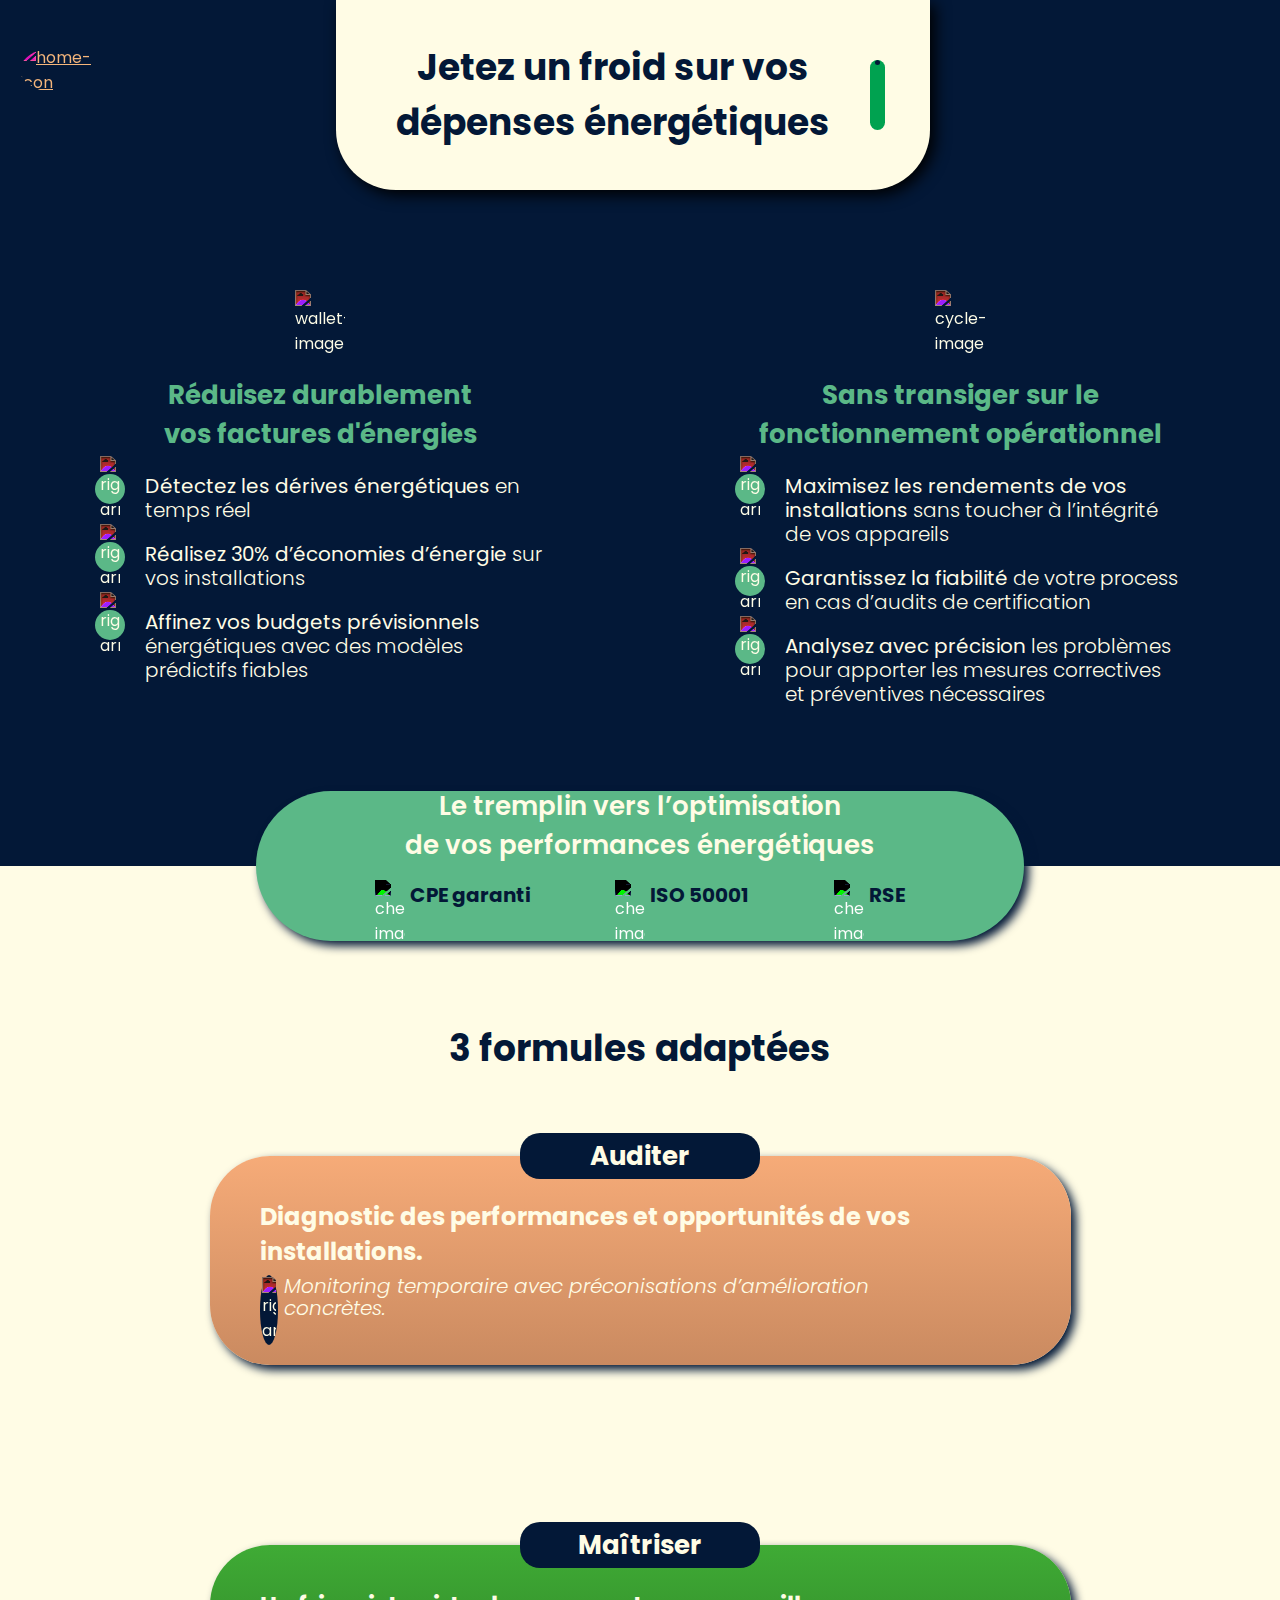
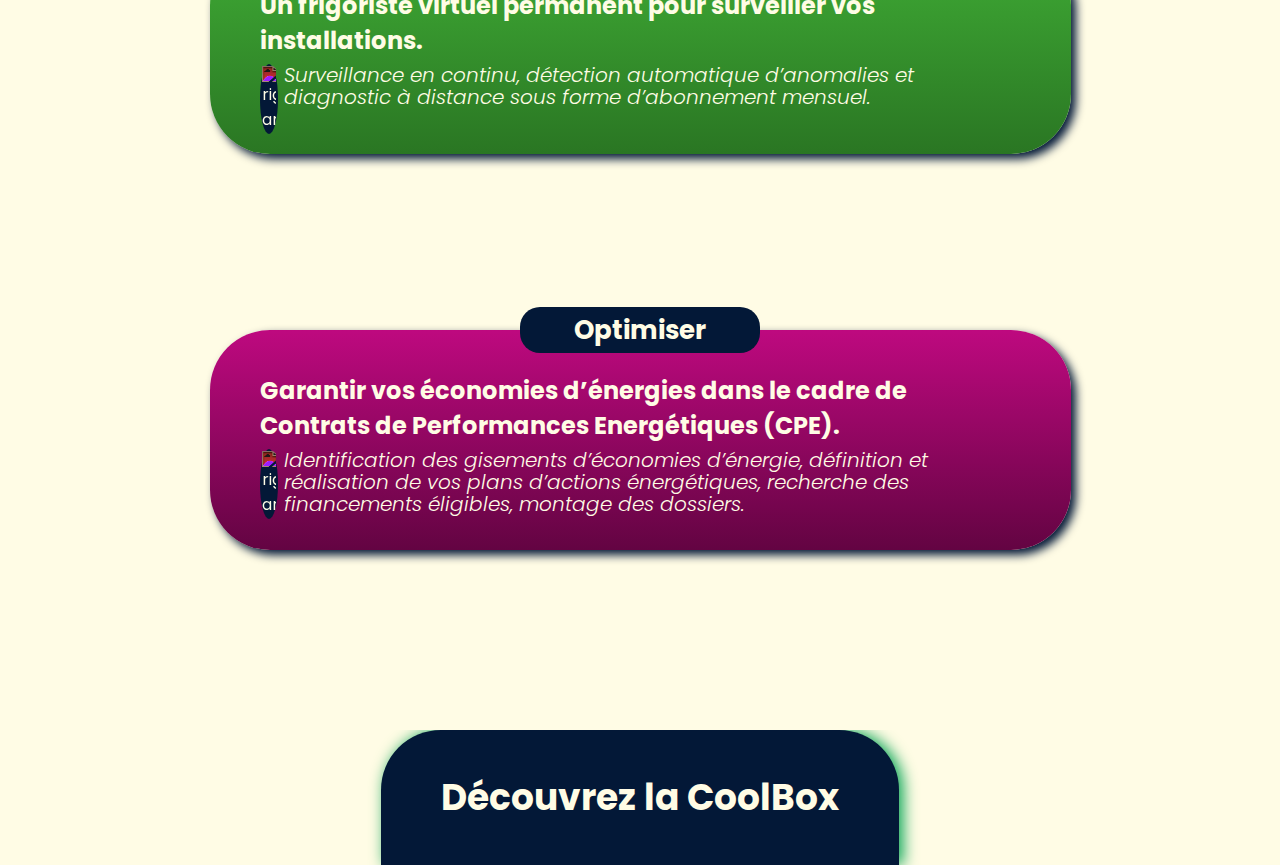
==== commit fbc21abd: "All files" ====
--- a/page2.html
+++ b/page2.html
@@ -21,7 +21,9 @@
   <!-- Container Page2-->
   <main class="container-page2">
     <nav>
-      <a href="./index.html">Retour Accueil</a>
+      <a href="./index.html">
+        <img src="./images/home.png" alt="home-icon">
+      </a>
     </nav>
 
 
@@ -142,9 +144,9 @@
                 </div>
                 <p>Monitoring temporaire avec préconisations d’amélioration concrètes.</p>
               </div>
-            
-            
-          </div>
+          </div>
+
+          
           <div class="right-slice-formule1 reveal fade-right">
             <img src="./images/page2/pointing-right.png" alt="pointing-right">
             <p>Vérifiez la performance de vos groupes froids</p>
--- a/styles/style.css
+++ b/styles/style.css
@@ -2,11 +2,15 @@
 /*Animation Slide*/
 /*Animation Souris*/
 /*Animation opacity*/
+/*Animation opacity-douce*/
+/*Animation opacity-douce-2*/
 /*Animations au scroll*/
 /*Animation apparition par le bas*/
 /*Animations au scroll*/
 /*Animation fade-right*/
-/*Animation NOM A DONNER*/
+/*Animation accueil*/
+/*Animation logo*/
+/*Animation accueil*/
 * {
   box-sizing: border-box;
   margin: 0;
@@ -21,75 +25,71 @@
   align-items: center;
   max-width: 100vw;
   min-height: 100vh;
-  background-color: #fffce5;
+  background-color: #fffff2;
 }
 
-/*$$$$$$$$$$$$$$$$$$$*/
-/*Container*/
-/*Bloc Principal*/
-.container {
-  display: flex;
-  z-index: 1;
+/*Main Container*/
+.main_container {
+  display: flex;
+  justify-content: center;
+  align-items: center;
+  align-items: flex-start;
+  justify-content: space-between;
+  flex-wrap: wrap;
   position: relative;
+  width: 100%;
+  height: 100%;
+  overflow: hidden;
+}
+.main_container .image-fond {
+  position: absolute;
+  top: 220px;
+  left: 300px;
+  width: 800px;
+  opacity: 0.7;
+}
+
+/*§§§§§§§§§§§§§§§*/
+/*Left section*/
+.left-section {
+  display: flex;
+  flex-direction: column;
+  align-items: center;
+  align-items: self-start;
+  z-index: 10;
+  height: 100%;
+}
+.left-section .left-section__logo {
+  display: flex;
+  justify-content: center;
+  align-items: center;
+  background-color: #031837;
+  width: 540px;
+  height: 180px;
+  border-bottom-right-radius: 60px;
+  box-shadow: 2px 2px 20px #3fab35;
+}
+.left-section .left-section__logo img {
+  width: 400px;
+}
+.left-section .left-section__text-part {
+  animation-duration: 2s;
+  animation-name: slide-right;
+  display: flex;
   flex-direction: column;
   justify-content: start;
-  align-items: start;
-  width: 1440px;
-  overflow: hidden;
-  box-shadow: 15px 15px 15px #031837;
-  /*Images en fond*/
-}
-.container .container__image_fond, .container .container__image_fili {
-  position: absolute;
-  display: flex;
-  z-index: 0;
-}
-.container .container__image_fili {
-  width: 1440px;
-  opacity: 0.25;
-  margin-left: 300px;
-  margin-top: 400px;
-}
-
-/*§§§§§§§§§§§§§§§*/
-/*HEADER*/
-/*LOGO FiTT Solutions*/
-.container__header {
-  display: flex;
-  justify-content: center;
-  align-items: center;
-  z-index: 10;
-  background-color: #031837;
-  width: 900px;
-  height: 300px;
-  border-bottom-right-radius: 100px;
-  box-shadow: 2px 2px 20px #3fab35;
-}
-.container__header img {
-  width: 650px;
-}
-
-/*§§§§§§§§§§§§§§§*/
-/*LEFT-PART*/
-/*Bloc gauche 30% d'économie*/
-.container__left-part {
-  animation-duration: 1.5s;
-  animation-name: slide-right;
-  display: flex;
-  z-index: 10;
-  flex-direction: column;
-  justify-content: start;
-  align-items: center;
-  margin-top: 200px;
-  width: 900px;
+  align-items: center;
+  margin-top: 100px;
+  margin-left: 10%;
+  width: 600px;
   height: 500px;
 }
 @keyframes slide-right {
   from {
-    transform: translateX(-1000px);
+    transform: translateX(-200%);
   }
   50% {
-    transform: translateX(-9000px);
+    transform: translateX(-200%);
   }
   to {
     transform: translateX(0);
@@ -106,50 +106,135 @@
     transform: translateX(0px);
   }
 }
-.container__left-part h1 {
-  font-size: 120px;
+@keyframes slide-top {
+  from {
+    transform: translateY(3000px);
+  }
+  50% {
+    transform: translateY(3000px);
+  }
+  to {
+    transform: translateY(0);
+  }
+}
+.left-section .left-section__text-part h1 {
+  font-size: 80px;
   font-weight: 700;
   line-height: 110px;
-  color: #be097f;
+  color: #3fab35;
   text-align: center;
-  width: 700px;
   text-shadow: 3px 3px 3px #031837;
 }
-.container__left-part h2 {
-  font-size: 60px;
+.left-section .left-section__text-part h2 {
+  margin-top: 0.5em;
+  font-size: 50px;
   font-weight: 700;
   line-height: 80px;
   color: #031837;
   text-align: center;
-  width: 700px;
+}
+.left-section .left-section__text-part h2 span {
+  color: #3fab35;
+  text-shadow: 3px 3px 3px #031837;
 }
 
-/*§§§§§§§§§§§§§§§§*/
-/*RIGHT-PART*/
-/*Bloc droit vert */
-.container__right-part {
+/*§§§§§§§§§§§§§§§*/
+/*Right-section*/
+.right-section {
+  display: flex;
+  flex-direction: column;
+  align-items: center;
+  align-items: flex-end;
+  height: 100%;
+  z-index: 10;
+  min-width: 500px;
+  width: 40%;
+}
+.right-section .right-section__liens {
+  display: flex;
+  flex-direction: column;
+  align-items: center;
+  animation: opac-douce 6s;
+  align-self: center;
+  justify-content: space-around;
+  width: 100%;
+  height: 340px;
+  margin-top: 40px;
+}
+.right-section .right-section__liens a {
+  display: flex;
+  justify-content: center;
+  align-items: center;
+  width: 380px;
+  height: 50px;
+  border-radius: 50px;
+  text-decoration: none;
+  text-align: center;
+  border-bottom: solid 4px #be097f;
+  border-right: solid 2px #be097f;
+  color: #be097f;
+  background-color: #fffff2;
+  font-size: 18px;
+}
+.right-section .right-section__liens #a1 {
+  margin-right: 40%;
+}
+.right-section .right-section__liens #a2 {
+  margin-right: 20%;
+}
+.right-section .right-section__liens a:hover {
+  border: solid 2px #be097f;
+  box-shadow: 4px 4px 7px #031837;
+}
+@keyframes opac-douce {
+  0% {
+    opacity: 0;
+  }
+  10% {
+    opacity: 0;
+  }
+  20% {
+    opacity: 0;
+  }
+  30% {
+    opacity: 0;
+  }
+  40% {
+    opacity: 0;
+  }
+  50% {
+    opacity: 0;
+  }
+  60% {
+    opacity: 0;
+  }
+  70% {
+    opacity: 0;
+  }
+  80% {
+    opacity: 0.8;
+  }
+  90% {
+    opacity: 0.89;
+  }
+  99% {
+    opacity: 0.95;
+  }
+  100% {
+    opacity: 1;
+  }
+}
+.right-section .right-section__triptyque {
   animation-duration: 4s;
-  animation-name: slide-left;
-  display: flex;
-  z-index: 10;
-  justify-content: start;
-  align-items: center;
-  margin-top: 100px;
-  margin-left: 650px;
-  width: 800px;
-  height: 340px;
-  background: linear-gradient(#00a250, #00572b);
-  border-top-left-radius: 100px;
-  border-bottom-left-radius: 100px;
-  padding: 80px 80px 80px 100px;
-  box-shadow: -5px 5px 15px #031837;
+  animation-name: slide-top;
+  margin-top: 60px;
 }
 @keyframes slide-right {
   from {
-    transform: translateX(-1000px);
+    transform: translateX(-200%);
   }
   50% {
-    transform: translateX(-9000px);
+    transform: translateX(-200%);
   }
   to {
     transform: translateX(0);
@@ -166,552 +251,549 @@
     transform: translateX(0px);
   }
 }
-.container__right-part p {
-  font-size: 36px;
-  font-weight: 300;
-  color: #fffce5;
+@keyframes slide-top {
+  from {
+    transform: translateY(3000px);
+  }
+  50% {
+    transform: translateY(3000px);
+  }
+  to {
+    transform: translateY(0);
+  }
+}
+.right-section .right-section__triptyque img {
+  width: 400px;
 }
 
-/*§§§§§§§§§§§§§§§§*/
-/*FOOTER*/
-/*Les 2 lien en forme de boutons*/
-.container__footer {
-  display: flex;
-  z-index: 10;
-  width: 100%;
-  margin-top: 200px;
-  margin-bottom: 150px;
-  justify-content: space-around;
-}
-.container__footer a {
-  display: flex;
-  justify-content: center;
-  align-items: center;
-  background-color: #be097f;
-  background: linear-gradient(#be097f, #630442);
-  width: 500px;
-  height: 140px;
-  border-radius: 50px;
-  text-decoration: none;
-  box-shadow: 5px 5px 15px #031837;
-}
-.container__footer a:hover {
-  border: solid 3px #be097f;
-  background: none;
-  background-color: #031837;
-}
-.container__footer p {
-  text-align: center;
-  color: #fffce5;
-  font-size: 28px;
-}
-
-/*§§§§§§§§§§§§§§§§§*/
-/*§§§§§§§§§§§§§§§§§*/
-/*§§§§§§§§§§§§§§§§§*/
-/*Responsive Design 1500px*/
-@media only screen and (max-width: 1500px) {
-  .container {
-    width: 1240px;
-  }
-  .container .container__image_fond, .container .container__image_fili {
-    margin-left: -100px;
-  }
-  .container .container__image_fili {
-    opacity: 0.25;
-    width: 1240px;
-    margin-left: 320px;
-    margin-top: 360px;
+/*§§§§§§§§§§§§§§§§§§§§*/
+/*§§§§§§§§§§§§§§§§§§§§*/
+/*§§§§§§§§§§§§§§§§§§§§*/
+/*§§§§§§§§§§§§§§§§§§§§*/
+/*§§§§§§§§§§§§§§§§§§§§*/
+/* Responsive design 1100px max*/
+@media only screen and (max-width: 1100px) {
+  /*Main Container 1100px max*/
+  .main_container {
+    display: flex;
+    flex-direction: column;
+    align-items: center;
+    align-items: flex-start;
+    justify-content: space-between;
+    flex-wrap: wrap;
+  }
+  .main_container .image-fond {
+    top: 220px;
+    left: 120px;
+    width: 600px;
   }
   /*§§§§§§§§§§§§§§§*/
-  /*HEADER 1500px*/
-  .container__header {
-    width: 800px;
-    height: 270px;
-    border-bottom-right-radius: 90px;
+  /*Left section 1100px max*/
+  .left-section {
+    display: flex;
+    flex-direction: column;
+    align-items: center;
+    align-items: flex-start;
+    height: 100%;
+    width: 100%;
+  }
+  .left-section .left-section__logo {
+    display: flex;
+    justify-content: center;
+    align-items: center;
+    width: 540px;
+    height: 180px;
+    border-bottom-right-radius: 60px;
     box-shadow: 2px 2px 20px #3fab35;
   }
-  .container__header img {
-    width: 570px;
+  .left-section .left-section__logo img {
+    width: 400px;
+  }
+  .left-section .left-section__text-part {
+    animation-duration: 2s;
+    animation-name: slide-right;
+    display: flex;
+    margin-top: 100px;
+    margin-left: 0;
+    width: 100%;
+    height: 100%;
+  }
+  @keyframes slide-right {
+    from {
+      transform: translateX(-200%);
+    }
+    50% {
+      transform: translateX(-200%);
+    }
+    to {
+      transform: translateX(0);
+    }
+  }
+  @keyframes slide-left {
+    from {
+      transform: translateX(1000px);
+    }
+    50% {
+      transform: translateX(900px);
+    }
+    to {
+      transform: translateX(0px);
+    }
+  }
+  @keyframes slide-top {
+    from {
+      transform: translateY(3000px);
+    }
+    50% {
+      transform: translateY(3000px);
+    }
+    to {
+      transform: translateY(0);
+    }
+  }
+  .left-section .left-section__text-part h1 {
+    display: flex;
+    align-self: flex-end;
+    margin-right: 10%;
+    width: 500px;
+    font-size: 80px;
+    line-height: 110px;
+    text-shadow: 3px 3px 3px #031837;
+  }
+  .left-section .left-section__text-part h2 {
+    align-self: flex-start;
+    margin-left: 5%;
+    width: 70%;
+    font-size: 50px;
+    line-height: 80px;
+  }
+  .left-section .left-section__text-part h2 span {
+    text-shadow: 3px 3px 3px #031837;
   }
   /*§§§§§§§§§§§§§§§*/
-  /*LEFT-PART 1500px*/
-  .container__left-part {
-    margin-top: 176px;
-    width: 794px;
-    height: 441px;
-  }
-  .container__left-part h1 {
-    font-size: 106px;
-    line-height: 97px;
-    width: 617px;
-    text-shadow: 2.6px 2.6px 2.6px #031837;
-  }
-  .container__left-part h2 {
-    font-size: 53px;
-    line-height: 71px;
-    width: 618px;
-  }
-  /*§§§§§§§§§§§§§§§§*/
-  /*RIGHT-PART 1500px*/
-  .container__right-part {
-    margin-top: 88px;
-    margin-left: 573px;
-    width: 706px;
+  /*Right-section 1100px max*/
+  .right-section {
+    display: flex;
+    flex-direction: column;
+    align-items: center;
+    align-items: flex-end;
+    height: 100%;
+    min-width: 500px;
+    width: 100%;
+  }
+  .right-section .right-section__liens {
+    display: flex;
+    flex-direction: column;
+    align-items: center;
+    justify-content: space-around;
+    width: 100%;
+    min-width: 400px;
+    height: 340px;
+    margin-top: 40px;
+    margin-right: 0;
+  }
+  .right-section .right-section__liens a {
+    display: flex;
+    justify-content: center;
+    align-items: center;
+    width: 380px;
+    height: 50px;
+    border-radius: 50px;
+    border-bottom: solid 4px #be097f;
+    border-right: solid 2px #be097f;
+    font-size: 18px;
+  }
+  .right-section .right-section__liens #a1 {
+    margin-right: 20%;
+  }
+  .right-section .right-section__liens #a2 {
+    margin-right: 0;
+  }
+  .right-section .right-section__liens #a3 {
+    margin-right: -20%;
+  }
+  @keyframes opac-douce {
+    0% {
+      opacity: 0;
+    }
+    10% {
+      opacity: 0;
+    }
+    20% {
+      opacity: 0;
+    }
+    30% {
+      opacity: 0;
+    }
+    40% {
+      opacity: 0;
+    }
+    50% {
+      opacity: 0;
+    }
+    60% {
+      opacity: 0;
+    }
+    70% {
+      opacity: 0;
+    }
+    80% {
+      opacity: 0.8;
+    }
+    90% {
+      opacity: 0.89;
+    }
+    99% {
+      opacity: 0.95;
+    }
+    100% {
+      opacity: 1;
+    }
+  }
+  .right-section .right-section__triptyque {
+    animation-duration: 4s;
+    animation-name: slide-top;
+    margin-top: 60px;
+  }
+  @keyframes slide-right {
+    from {
+      transform: translateX(-200%);
+    }
+    50% {
+      transform: translateX(-200%);
+    }
+    to {
+      transform: translateX(0);
+    }
+  }
+  @keyframes slide-left {
+    from {
+      transform: translateX(1000px);
+    }
+    50% {
+      transform: translateX(900px);
+    }
+    to {
+      transform: translateX(0px);
+    }
+  }
+  @keyframes slide-top {
+    from {
+      transform: translateY(3000px);
+    }
+    50% {
+      transform: translateY(3000px);
+    }
+    to {
+      transform: translateY(0);
+    }
+  }
+  .right-section .right-section__triptyque img {
+    width: 400px;
+  }
+}
+/*§§§§§§§§§§§§§§§§§§§§*/
+/*§§§§§§§§§§§§§§§§§§§§*/
+/*§§§§§§§§§§§§§§§§§§§§*/
+/*§§§§§§§§§§§§§§§§§§§§*/
+/*§§§§§§§§§§§§§§§§§§§§*/
+/* Responsive design 700px max*/
+@media only screen and (max-width: 700px) {
+  /*Main Container 700px max*/
+  .main_container {
+    display: flex;
+    flex-direction: column;
+    align-items: center;
+    align-items: flex-start;
+    justify-content: space-between;
+    flex-wrap: wrap;
+  }
+  .main_container .image-fond {
+    top: 240px;
+    left: 120px;
+    width: 400px;
+  }
+  /*§§§§§§§§§§§§§§§*/
+  /*Left section 700px max*/
+  .left-section {
+    display: flex;
+    flex-direction: column;
+    align-items: center;
+    align-items: flex-start;
+    height: 100%;
+    width: 100%;
+  }
+  .left-section .left-section__logo {
+    display: flex;
+    justify-content: center;
+    align-items: center;
+    width: 420px;
+    height: 150px;
+    border-bottom-right-radius: 60px;
+    box-shadow: 2px 2px 20px #3fab35;
+  }
+  .left-section .left-section__logo img {
+    width: 320px;
+  }
+  .left-section .left-section__text-part {
+    animation-duration: 2s;
+    animation-name: slide-right;
+    display: flex;
+    margin-top: 60px;
+    margin-left: 0;
+    width: 100%;
+    height: 100%;
+  }
+  @keyframes slide-right {
+    from {
+      transform: translateX(-200%);
+    }
+    50% {
+      transform: translateX(-200%);
+    }
+    to {
+      transform: translateX(0);
+    }
+  }
+  @keyframes slide-left {
+    from {
+      transform: translateX(1000px);
+    }
+    50% {
+      transform: translateX(900px);
+    }
+    to {
+      transform: translateX(0px);
+    }
+  }
+  @keyframes slide-top {
+    from {
+      transform: translateY(3000px);
+    }
+    50% {
+      transform: translateY(3000px);
+    }
+    to {
+      transform: translateY(0);
+    }
+  }
+  .left-section .left-section__text-part h1 {
+    display: flex;
+    align-self: flex-end;
+    margin-right: 0;
+    width: 500px;
+    font-size: 60px;
+    line-height: 80px;
+    text-shadow: 3px 3px 3px #031837;
+  }
+  .left-section .left-section__text-part h2 {
+    align-self: flex-start;
+    margin-left: 5%;
+    width: 70%;
+    font-size: 40px;
+    line-height: 50px;
+  }
+  .left-section .left-section__text-part h2 span {
+    text-shadow: 3px 3px 3px #031837;
+  }
+  /*§§§§§§§§§§§§§§§*/
+  /*Right-section 700px max*/
+  .right-section {
+    display: flex;
+    flex-direction: column;
+    align-items: center;
+    align-items: flex-end;
+    height: 100%;
+    min-width: 500px;
+    width: 100%;
+  }
+  .right-section .right-section__liens {
+    display: flex;
+    flex-direction: column;
+    align-items: center;
+    justify-content: space-around;
+    width: 100%;
+    min-width: 400px;
+    height: 340px;
+    margin-top: 40px;
+    margin-right: 0;
+  }
+  .right-section .right-section__liens a {
+    display: flex;
+    justify-content: center;
+    align-items: center;
+    width: 340px;
+    height: 40px;
+    border-bottom: solid 4px #be097f;
+    border-right: solid 2px #be097f;
+    font-size: 16px;
+  }
+  .right-section .right-section__liens #a1 {
+    margin-right: 20%;
+  }
+  .right-section .right-section__liens #a2 {
+    margin-right: 0;
+  }
+  .right-section .right-section__liens #a3 {
+    margin-right: -20%;
+  }
+  .right-section .right-section__triptyque {
+    margin-top: 40px;
+  }
+  .right-section .right-section__triptyque img {
+    width: 400px;
+  }
+}
+/*§§§§§§§§§§§§§§§§§§§§*/
+/*§§§§§§§§§§§§§§§§§§§§*/
+/*§§§§§§§§§§§§§§§§§§§§*/
+/*§§§§§§§§§§§§§§§§§§§§*/
+/*§§§§§§§§§§§§§§§§§§§§*/
+/* Responsive design 500px max*/
+@media only screen and (max-width: 500px) {
+  /*Main Container 500px max*/
+  .main_container {
+    display: flex;
+    flex-direction: column;
+    align-items: center;
+    align-items: flex-start;
+    justify-content: space-between;
+    flex-wrap: wrap;
+  }
+  .main_container .image-fond {
+    top: 160px;
+    left: 10%;
+    width: 300px;
+  }
+  /*§§§§§§§§§§§§§§§*/
+  /*Left section 500px max*/
+  .left-section {
+    display: flex;
+    flex-direction: column;
+    align-items: center;
+    align-items: flex-start;
+    height: 100%;
+    width: 100%;
+  }
+  .left-section .left-section__logo {
+    display: flex;
+    justify-content: center;
+    align-items: center;
+    width: 260px;
+    height: 100px;
+    border-bottom-right-radius: 40px;
+    box-shadow: 2px 2px 10px #3fab35;
+  }
+  .left-section .left-section__logo img {
+    width: 200px;
+  }
+  .left-section .left-section__text-part {
+    animation-duration: 2s;
+    animation-name: slide-right;
+    display: flex;
+    margin-top: 40px;
+    margin-left: 0;
+    width: 100%;
+    height: 100%;
+  }
+  @keyframes slide-right {
+    from {
+      transform: translateX(-200%);
+    }
+    50% {
+      transform: translateX(-200%);
+    }
+    to {
+      transform: translateX(0);
+    }
+  }
+  @keyframes slide-left {
+    from {
+      transform: translateX(1000px);
+    }
+    50% {
+      transform: translateX(900px);
+    }
+    to {
+      transform: translateX(0px);
+    }
+  }
+  @keyframes slide-top {
+    from {
+      transform: translateY(3000px);
+    }
+    50% {
+      transform: translateY(3000px);
+    }
+    to {
+      transform: translateY(0);
+    }
+  }
+  .left-section .left-section__text-part h1 {
+    display: flex;
+    align-self: flex-end;
+    margin-right: 0;
+    width: 260px;
+    font-size: 40px;
+    line-height: 60px;
+    text-shadow: 2px 2px 3px #031837;
+  }
+  .left-section .left-section__text-part h2 {
+    align-self: flex-start;
+    margin-left: 5%;
+    width: 80%;
+    font-size: 26px;
+    line-height: 36px;
+  }
+  .left-section .left-section__text-part h2 span {
+    text-shadow: 1px 1px 3px #031837;
+  }
+  /*§§§§§§§§§§§§§§§*/
+  /*Right-section 500px max*/
+  .right-section {
+    display: flex;
+    flex-direction: column;
+    align-items: center;
+    align-items: flex-end;
+    height: 100%;
+    min-width: 280px;
+    width: 100%;
+  }
+  .right-section .right-section__liens {
+    display: flex;
+    flex-direction: column;
+    align-items: center;
+    justify-content: space-around;
+    width: 100%;
+    min-width: 28px;
     height: 300px;
-    border-top-left-radius: 88px;
-    border-bottom-left-radius: 88px;
-    padding: 71px 71px 71px 88px;
-    box-shadow: -4.4px 4.4px 13.2px #031837;
-  }
-  .container__right-part p {
-    font-size: 32px;
-  }
-  /*§§§§§§§§§§§§§§§§*/
-  /*FOOTER 1500px*/
-  .container__footer {
-    margin-top: 176px;
-    margin-bottom: 132px;
-    justify-content: space-around;
-  }
-  .container__footer a {
-    width: 460px;
-    height: 123px;
-    border-radius: 44px;
-    box-shadow: 4.4px 4.4px 13px #031837;
-  }
-  .container__footer a:hover {
-    border: solid 3px #be097f;
-    background-color: #031837;
-  }
-  .container__footer p {
-    font-size: 26px;
-  }
-}
-/*§§§§§§§§§§§§§§§§§*/
-/*§§§§§§§§§§§§§§§§§*/
-/*§§§§§§§§§§§§§§§§§*/
-/*Responsive Design 1300px*/
-@media only screen and (max-width: 1300px) {
-  .container {
-    width: 1040px;
-    height: 1920px;
-  }
-  .container .container__image_fili {
-    width: 1040px;
-    margin-left: 200px;
-    margin-top: 300px;
-  }
-  /*§§§§§§§§§§§§§§§*/
-  /*HEADER 1300px*/
-  .container__header {
-    width: 690px;
-    height: 230px;
-    border-bottom-right-radius: 80px;
-    box-shadow: 2px 2px 20px #3fab35;
-  }
-  .container__header img {
-    width: 500px;
-  }
-  /*§§§§§§§§§§§§§§§*/
-  /*LEFT-PART 1300px*/
-  .container__left-part {
-    margin-top: 153px;
-    width: 688px;
-    height: 382px;
-  }
-  .container__left-part h1 {
-    font-size: 92px;
-    line-height: 84px;
-    width: 535px;
-    text-shadow: 2.3px 2.3px 2.3px #031837;
-  }
-  .container__left-part h2 {
-    font-size: 46px;
-    line-height: 61px;
-    width: 535px;
-  }
-  /*§§§§§§§§§§§§§§§§*/
-  /*RIGHT-PART 1300px*/
-  .container__right-part {
-    margin-top: 120px;
-    margin-left: 447px;
-    width: 611px;
-    height: 260px;
-    border-top-left-radius: 76px;
-    border-bottom-left-radius: 76px;
-    padding: 61px 61px 61px 76px;
-    box-shadow: -3.8px 3.8px 11.5px #031837;
-  }
-  .container__right-part p {
-    font-size: 27px;
-  }
-  /*§§§§§§§§§§§§§§§§*/
-  /*FOOTER 1300px*/
-  .container__footer {
-    margin-top: 200px;
-    margin-bottom: 20px;
-    flex-direction: column;
-    align-items: center;
-    justify-content: space-between;
-    height: 400px;
-  }
-  .container__footer a {
-    width: 480px;
-    height: 120px;
-    border-radius: 48px;
-    box-shadow: 3.8px 3.8px 11.5px #031837;
-  }
-  .container__footer a:hover {
-    border: solid 3px #be097f;
-    background-color: #031837;
-  }
-  .container__footer p {
-    font-size: 24px;
-  }
-}
-/*§§§§§§§§§§§§§§§§§*/
-/*§§§§§§§§§§§§§§§§§*/
-/*§§§§§§§§§§§§§§§§§*/
-/*Responsive Design 1100px*/
-@media only screen and (max-width: 1100px) {
-  .container {
-    width: 840px;
-    height: 1920px;
-  }
-  .container .container__image_fond, .container .container__image_fili {
-    margin-left: -200px;
-  }
-  .container .container__image_fili {
-    opacity: 0.5;
-    width: 840px;
-    margin-left: 160px;
-    margin-top: 360px;
-  }
-  /*§§§§§§§§§§§§§§§*/
-  /*HEADER 1100px*/
-  .container__header {
-    width: 585px;
-    height: 200px;
-    border-bottom-right-radius: 65px;
-    box-shadow: 2px 2px 20px #3fab35;
-  }
-  .container__header img {
-    width: 420px;
-  }
-  /*§§§§§§§§§§§§§§§*/
-  /*LEFT-PART 1100px*/
-  .container__left-part {
-    margin-top: 129px;
-    width: 582px;
-    height: 323px;
-  }
-  .container__left-part h1 {
-    font-size: 78px;
-    line-height: 71px;
-    width: 453px;
-    text-shadow: 2px 2px 2px #031837;
-  }
-  .container__left-part h2 {
-    font-size: 39px;
-    line-height: 52px;
-    width: 453px;
-  }
-  /*§§§§§§§§§§§§§§§§*/
-  /*RIGHT-PART 1100px*/
-  .container__right-part {
-    margin-top: 100px;
-    margin-left: 330px;
-    width: 517px;
-    height: 220px;
-    border-top-left-radius: 65px;
-    border-bottom-left-radius: 65px;
-    padding: 52px 52px 52px 65px;
-    box-shadow: -3.2px 3.2px 10px #031837;
-  }
-  .container__right-part p {
-    font-size: 23px;
-  }
-  /*§§§§§§§§§§§§§§§§*/
-  /*FOOTER 1100px*/
-  .container__footer {
-    margin-top: 150px;
-    margin-bottom: 20px;
-    flex-direction: column;
-    align-items: center;
-    justify-content: space-between;
-    height: 340px;
-  }
-  .container__footer a {
-    width: 400px;
-    height: 110px;
-    border-radius: 40px;
-    box-shadow: 3.2px 3.2px 10px #031837;
-  }
-  .container__footer a:hover {
-    border: solid 3px #be097f;
-    background-color: #031837;
-  }
-  .container__footer p {
-    font-size: 22px;
-  }
-}
-/*§§§§§§§§§§§§§§§§§*/
-/*§§§§§§§§§§§§§§§§§*/
-/*§§§§§§§§§§§§§§§§§*/
-/*Responsive Design 900px*/
-@media only screen and (max-width: 900px) {
-  .container {
-    width: 640px;
-    height: 1280px;
-  }
-  .container .container__image_fond, .container .container__image_fili {
-    margin-top: -100px;
-    margin-left: -300px;
-  }
-  .container .container__image_fili {
-    width: 640px;
-    margin-left: 120px;
-    margin-top: 370px;
-  }
-  /*§§§§§§§§§§§§§§§*/
-  /*HEADER 900px*/
-  .container__header {
-    width: 480px;
-    height: 160px;
-    border-bottom-right-radius: 55px;
-    box-shadow: 2px 2px 20px #3fab35;
-  }
-  .container__header img {
-    width: 344px;
-  }
-  /*§§§§§§§§§§§§§§§*/
-  /*LEFT-PART 900px*/
-  .container__left-part {
-    margin-top: 106px;
-    width: 476px;
-    height: 265px;
-  }
-  .container__left-part h1 {
-    font-size: 63px;
-    line-height: 58px;
-    width: 370px;
-    text-shadow: 1.6px 1.6px 1.6px #031837;
-  }
-  .container__left-part h2 {
-    font-size: 32px;
-    line-height: 42px;
-    width: 370px;
-  }
-  /*§§§§§§§§§§§§§§§§*/
-  /*RIGHT-PART 900px*/
-  .container__right-part {
-    margin-top: 53px;
-    margin-left: 240px;
-    width: 423px;
-    height: 180px;
-    border-top-left-radius: 53px;
-    border-bottom-left-radius: 53px;
-    padding: 42px 42px 42px 53px;
-    box-shadow: -2.6px 2.6px 8px #031837;
-  }
-  .container__right-part p {
-    font-size: 19px;
-  }
-  /*§§§§§§§§§§§§§§§§*/
-  /*FOOTER 900px*/
-  .container__footer {
-    margin-top: 80px;
-    margin-bottom: 60px;
-    flex-direction: column;
-    align-items: center;
-    justify-content: space-between;
-    height: 220px;
-  }
-  .container__footer a {
-    width: 264px;
-    height: 74px;
-    border-radius: 26px;
-    box-shadow: 2.6px 2.6px 8px #031837;
-  }
-  .container__footer a:hover {
-    border: solid 3px #be097f;
-    background-color: #031837;
-  }
-  .container__footer p {
-    font-size: 15px;
-  }
-}
-/*§§§§§§§§§§§§§§§§§*/
-/*§§§§§§§§§§§§§§§§§*/
-/*§§§§§§§§§§§§§§§§§*/
-/*Responsive Design 700px*/
-@media only screen and (max-width: 700px) {
-  .container {
-    width: 440px;
-    height: 1060px;
-  }
-  .container .container__image_fond, .container .container__image_fili {
-    margin-top: -100px;
-    margin-left: -560px;
-  }
-  .container .container__image_fili {
-    width: 440px;
-    margin-left: 60px;
-    margin-top: 300px;
-  }
-  /*§§§§§§§§§§§§§§§*/
-  /*HEADER 700px*/
-  .container__header {
-    width: 350px;
-    height: 125px;
-    border-bottom-right-radius: 40px;
-    box-shadow: 2px 2px 20px #3fab35;
-  }
-  .container__header img {
-    width: 270px;
-  }
-  /*§§§§§§§§§§§§§§§*/
-  /*LEFT-PART 700px*/
-  .container__left-part {
-    margin-top: 82px;
-    width: 370px;
-    height: 206px;
-  }
-  .container__left-part h1 {
-    font-size: 49px;
-    line-height: 45px;
-    width: 288px;
-    text-shadow: 1.2px 1.2px 1.2px #031837;
-  }
-  .container__left-part h2 {
-    font-size: 28px;
-    line-height: 33px;
-    width: 288px;
-  }
-  /*§§§§§§§§§§§§§§§§*/
-  /*RIGHT-PART 700px*/
-  .container__right-part {
-    margin-top: 61px;
-    margin-left: 120px;
-    width: 330px;
-    height: 140px;
-    border-top-left-radius: 41px;
-    border-bottom-left-radius: 41px;
-    padding: 33px 33px 33px 41px;
-    box-shadow: -2.1px 2.1px 6px #031837;
-  }
-  .container__right-part p {
-    font-size: 15px;
-  }
-  /*§§§§§§§§§§§§§§§§*/
-  /*FOOTER 700px*/
-  .container__footer {
-    margin-top: 92px;
-    margin-bottom: 62px;
-    flex-direction: column;
-    align-items: center;
-    justify-content: space-between;
-    height: 220px;
-  }
-  .container__footer a {
-    width: 264px;
-    height: 74px;
-    border-radius: 26px;
-    box-shadow: 2px 2px 6px #031837;
-  }
-  .container__footer a:hover {
-    border: solid 3px #be097f;
-    background-color: #031837;
-  }
-  .container__footer p {
-    font-size: 14px;
-  }
-}
-/*§§§§§§§§§§§§§§§§§*/
-/*§§§§§§§§§§§§§§§§§*/
-/*§§§§§§§§§§§§§§§§§*/
-/*Responsive Design 500px*/
-@media only screen and (max-width: 500px) {
-  .container {
-    width: 340px;
-    box-shadow: none;
-  }
-  .container .container__image_fond, .container .container__image_fili {
-    margin-top: -200px;
-    margin-left: -600px;
-  }
-  .container .container__image_fili {
-    width: 240px;
-    margin-left: 140px;
-    margin-top: 230px;
-  }
-  /*§§§§§§§§§§§§§§§*/
-  /*HEADER 500px*/
-  .container__header {
-    width: 264px;
-    height: 88px;
-    border-bottom-right-radius: 30px;
-    box-shadow: 2px 2px 20px #3fab35;
-  }
-  .container__header img {
-    width: 190px;
-  }
-  /*§§§§§§§§§§§§§§§*/
-  /*LEFT-PART 500px*/
-  .container__left-part {
-    margin-top: 59px;
-    width: 264px;
-    height: 147px;
-  }
-  .container__left-part h1 {
-    font-size: 35px;
-    line-height: 32px;
-    width: 206px;
-    text-shadow: 1px 1px 1px #031837;
-  }
-  .container__left-part h2 {
-    font-size: 18px;
-    line-height: 23px;
-    width: 206px;
-  }
-  /*§§§§§§§§§§§§§§§§*/
-  /*RIGHT-PART 500px*/
-  .container__right-part {
-    margin-top: 50px;
-    margin-left: 114px;
-    width: 265px;
-    height: 200px;
-    border-top-left-radius: 30px;
-    border-bottom-left-radius: 30px;
-    padding: 23px 50px 23px 43px;
-    box-shadow: -1.5px 1.5px 5px #031837;
-  }
-  .container__right-part p {
-    font-size: 14px;
-  }
-  /*§§§§§§§§§§§§§§§§*/
-  /*FOOTER 500px*/
-  .container__footer {
-    margin-top: 82px;
-    margin-bottom: 22px;
-    flex-direction: column;
-    align-items: center;
-    justify-content: space-between;
-    height: 220px;
-  }
-  .container__footer a {
-    width: 264px;
-    height: 74px;
-    border-radius: 26px;
-    box-shadow: 1.5px 1.5px 4.5px #031837;
-  }
-  .container__footer a:hover {
-    border: solid 3px #be097f;
-    background-color: #031837;
-  }
-  .container__footer p {
-    font-size: 14px;
+    margin-top: 40px;
+    margin-right: 0;
+  }
+  .right-section .right-section__liens a {
+    display: flex;
+    justify-content: center;
+    align-items: center;
+    width: 260px;
+    height: 36px;
+    border-bottom: solid 4px #be097f;
+    border-right: solid 2px #be097f;
+    font-size: 12px;
+  }
+  .right-section .right-section__liens #a1 {
+    margin-right: 10%;
+  }
+  .right-section .right-section__liens #a2 {
+    margin-right: 0;
+  }
+  .right-section .right-section__liens #a3 {
+    margin-right: -10%;
+  }
+  .right-section .right-section__triptyque {
+    margin-top: 20px;
+  }
+  .right-section .right-section__triptyque img {
+    width: 300px;
   }
 }
 /*$$$$$$$$$$$$$$$$$$$*/
@@ -736,15 +818,15 @@
   height: 100px;
 }
 .container-page2 nav a {
-  text-align: center;
-  font-weight: 700;
-  font-size: 20px;
-  color: #f6ab78;
-  text-decoration: none;
+  border-radius: 50%;
+  filter: invert(87%) sepia(87%) saturate(3173%) hue-rotate(303deg) brightness(100%) contrast(93%);
+}
+.container-page2 nav a img {
+  border-radius: 50%;
+  width: 50px;
 }
 .container-page2 nav a:hover {
-  color: #00a250;
-  font-size: 22px;
+  filter: invert(43%) sepia(39%) saturate(6415%) hue-rotate(132deg) brightness(95%) contrast(102%);
 }
 
 /*TITRE PRINCIPAL*/
@@ -759,6 +841,7 @@
 .container-page2__header-page2 h1 {
   text-align: center;
   background-color: #fffce5;
+  color: #031837;
   font-weight: 700;
   font-size: 36px;
   padding: 40px 100px 40px 60px;
@@ -959,7 +1042,7 @@
 }
 .container-page2__middle-section h3 {
   text-align: center;
-  font-size: 24px;
+  font-size: 26px;
   color: #fffce5;
   font-weight: 600;
 }
@@ -978,7 +1061,7 @@
   filter: invert(100%) sepia(9%) saturate(95%) hue-rotate(181deg) brightness(104%) contrast(900%);
 }
 .container-page2__middle-section .certification-box .certificat p {
-  font-size: 18px;
+  font-size: 20px;
   font-weight: 700;
   color: #031837;
 }
@@ -994,9 +1077,9 @@
   background-color: #fffce5;
 }
 .container-page2__bottom-section h2 {
-  font-size: 38px;
+  font-size: 36px;
   color: #031837;
-  margin: 60px 0;
+  margin: 80px 0;
 }
 .container-page2__bottom-section .formules {
   display: flex;
@@ -1065,13 +1148,13 @@
   margin-bottom: 15px;
 }
 .container-page2__bottom-section #left-formule1 {
-  background-color: #92DCE5;
+  background: linear-gradient(#f6ab78, #ca8a60);
 }
 .container-page2__bottom-section #left-formule2 {
-  background-color: #3fab35;
+  background: linear-gradient(#3fab35, #2a7623);
 }
 .container-page2__bottom-section #left-formule3 {
-  background-color: #be097f;
+  background: linear-gradient(#be097f, #630442);
 }
 .container-page2__bottom-section .right-slice-formule1, .container-page2__bottom-section .right-slice-formule3, .container-page2__bottom-section .right-slice-formule2 {
   display: flex;
@@ -1083,14 +1166,14 @@
   width: 400px;
   margin-top: 10px;
   margin-bottom: 10px;
-  color: #92DCE5;
+  color: #f6ab78;
 }
 .container-page2__bottom-section .right-slice-formule1 img, .container-page2__bottom-section .right-slice-formule3 img, .container-page2__bottom-section .right-slice-formule2 img {
   width: 50px;
   margin: 0 20px;
 }
 .container-page2__bottom-section .right-slice-formule1 p, .container-page2__bottom-section .right-slice-formule3 p, .container-page2__bottom-section .right-slice-formule2 p {
-  font-size: 26px;
+  font-size: 24px;
   font-weight: 600;
   text-shadow: 0.5px 1px 0.25px #031837;
 }
@@ -1106,55 +1189,11 @@
 }
 @keyframes fade-right {
   0% {
-    transform: translateX(-100%);
+    transform: translateX(-200%);
     opacity: 1;
   }
-  40% {
-    transform: translateX(0);
-    opacity: 1;
-  }
-  48% {
-    transform: translateX(-30%);
-    opacity: 1;
-  }
-  55% {
-    transform: translateX(0);
-    opacity: 1;
-  }
-  62% {
-    transform: translateX(-20%);
-    opacity: 1;
-  }
-  68% {
-    transform: translateX(0);
-    opacity: 1;
-  }
-  74% {
-    transform: translateX(-10%);
-    opacity: 1;
-  }
-  79% {
-    transform: translateX(0);
-    opacity: 1;
-  }
-  84% {
-    transform: translateX(-7%);
-    opacity: 1;
-  }
-  88% {
-    transform: translateX(0);
-    opacity: 1;
-  }
-  92% {
-    transform: translateX(-4%);
-    opacity: 1;
-  }
-  95% {
-    transform: translateX(0);
-    opacity: 1;
-  }
-  98% {
-    transform: translateX(-2%);
+  50% {
+    transform: translateX(-200%);
     opacity: 1;
   }
   100% {
@@ -1188,7 +1227,7 @@
   padding: 40px 60px;
   border-top-left-radius: 60px;
   border-top-right-radius: 60px;
-  box-shadow: 5px 5px 15px black;
+  box-shadow: 4px 0 15px #00a250;
 }
 .container-page2__footer a:hover {
   color: #5bb887;
@@ -1206,6 +1245,9 @@
   .container-page2__bottom-section .formules {
     width: 90%;
   }
+  .container-page2__bottom-section .left-slice-formule {
+    padding: 0px 50px 20px;
+  }
   .container-page2__bottom-section .right-slice-formule1, .container-page2__bottom-section .right-slice-formule2, .container-page2__bottom-section .right-slice-formule3 {
     margin-top: 30px;
     margin-bottom: 80px;
@@ -1228,8 +1270,8 @@
 /*Bloc Principal 900px*/
 @media only screen and (max-width: 900px) {
   .container-page2 nav {
-    top: 150px;
-    left: 20px;
+    top: 20px;
+    left: 10px;
     width: 100px;
     height: 100px;
   }
@@ -1305,7 +1347,7 @@
     box-shadow: 5px 5px 10px #031837;
   }
   .container-page2__middle-section h3 {
-    font-size: 24px;
+    font-size: 26px;
   }
   .container-page2__middle-section .certification-box {
     width: 80%;
@@ -1316,22 +1358,22 @@
     margin-right: 5px;
   }
   .container-page2__middle-section .certification-box .certificat p {
-    font-size: 18px;
+    font-size: 20px;
   }
   /*§§§§§§§§§§§§§§§§*/
   /*BOTTOM-SECTION 900px*/
   .container-page2__bottom-section h2 {
-    font-size: 38px;
+    font-size: 30px;
     margin: 60px 0;
   }
   .container-page2__bottom-section .formules {
-    width: 97%;
+    width: 92%;
   }
   .container-page2__bottom-section .left-slice-formule {
     width: 861px;
     border-radius: 60px;
     box-shadow: 5px 5px 10px #031837;
-    padding: 0px 50px 40px;
+    padding: 0px 50px 20px;
   }
   .container-page2__bottom-section .left-slice-formule h3 {
     font-size: 26px;
@@ -1368,7 +1410,7 @@
     margin: 0 20px;
   }
   .container-page2__bottom-section .right-slice-formule1 p, .container-page2__bottom-section .right-slice-formule2 p, .container-page2__bottom-section .right-slice-formule3 p {
-    font-size: 26px;
+    font-size: 24px;
     text-shadow: 0.5px 1px 0.25px #031837;
   }
   /*§§§§§§§§§§§§§§§§*/
@@ -1396,7 +1438,7 @@
 /*Bloc Principal 700*/
 @media only screen and (max-width: 700px) {
   .container-page2 nav {
-    top: 120px;
+    top: 140px;
     left: 20px;
     width: 100px;
     height: 100px;
@@ -1475,7 +1517,7 @@
     box-shadow: 5px 5px 10px #031837;
   }
   .container-page2__middle-section h3 {
-    font-size: 22px;
+    font-size: 24px;
   }
   .container-page2__middle-section .certification-box {
     width: 80%;
@@ -1486,25 +1528,25 @@
     margin-right: 5px;
   }
   .container-page2__middle-section .certification-box .certificat p {
-    font-size: 16px;
+    font-size: 18px;
   }
   /*§§§§§§§§§§§§§§§§*/
   /*BOTTOM-SECTION 700px*/
   .container-page2__bottom-section h2 {
-    font-size: 32px;
+    font-size: 26px;
     margin: 60px 0;
   }
   .container-page2__bottom-section .formules {
-    width: 97%;
+    width: 92%;
   }
   .container-page2__bottom-section .left-slice-formule {
     width: 861px;
     border-radius: 60px;
     box-shadow: 5px 5px 10px #031837;
-    padding: 0px 50px 40px;
+    padding: 0px 50px 20px;
   }
   .container-page2__bottom-section .left-slice-formule h3 {
-    font-size: 22px;
+    font-size: 24px;
     width: 200px;
     height: 40px;
     border-radius: 20px;
@@ -1538,7 +1580,7 @@
     margin: 0 20px;
   }
   .container-page2__bottom-section .right-slice-formule1 p, .container-page2__bottom-section .right-slice-formule2 p, .container-page2__bottom-section .right-slice-formule3 p {
-    font-size: 22px;
+    font-size: 20px;
     text-shadow: 0.5px 1px 0.25px #031837;
   }
   /*§§§§§§§§§§§§§§§§*/
@@ -1574,6 +1616,9 @@
   .container-page2 nav a {
     font-size: 16px;
   }
+  .container-page2 nav a img {
+    width: 40px;
+  }
   /*TITRE PRINCIPAL 500px*/
   .container-page2__header-page2 {
     padding-bottom: 120px;
@@ -1662,21 +1707,21 @@
   /*§§§§§§§§§§§§§§§§*/
   /*BOTTOM-SECTION 500px*/
   .container-page2__bottom-section h2 {
-    font-size: 26px;
+    font-size: 22px;
     margin: 60px 0;
     text-align: center;
   }
   .container-page2__bottom-section .formules {
-    width: 97%;
+    width: 90%;
   }
   .container-page2__bottom-section .left-slice-formule {
     width: 861px;
     border-radius: 60px;
     box-shadow: 5px 5px 10px #031837;
-    padding: 0px 50px 40px;
+    padding: 0px 50px 20px;
   }
   .container-page2__bottom-section .left-slice-formule h3 {
-    font-size: 18px;
+    font-size: 20px;
     width: 160px;
     height: 34px;
     border-radius: 20px;
@@ -1684,7 +1729,7 @@
     margin-bottom: 20px;
   }
   .container-page2__bottom-section .left-slice-formule h4 {
-    font-size: 16px;
+    font-size: 18px;
     margin-bottom: 6px;
   }
   .container-page2__bottom-section .left-slice-formule .details .support-image-2 {
@@ -1697,7 +1742,7 @@
     width: 12px;
   }
   .container-page2__bottom-section .left-slice-formule .details p {
-    font-size: 14px;
+    font-size: 16px;
     line-height: 22px;
     margin-bottom: 15px;
   }
@@ -1722,9 +1767,2794 @@
   }
   .container-page2__footer a {
     font-size: 22px;
-    padding: 20px 30px;
+    padding: 30px 30px;
     border-top-left-radius: 60px;
     border-top-right-radius: 60px;
     box-shadow: 5px 5px 15px black;
   }
+}
+/*$$$$$$$$$$$$$$$$$$$*/
+/*Container*/
+/*Bloc Principal*/
+.container-page3 {
+  display: flex;
+  flex-direction: column;
+  align-items: center;
+  width: 100%;
+  position: relative;
+  background-color: #fffce5;
+}
+.container-page3 nav {
+  display: flex;
+  flex-direction: column;
+  align-items: center;
+  top: 20px;
+  left: 20px;
+  position: absolute;
+  width: 100px;
+  height: 100px;
+}
+.container-page3 nav a {
+  border-radius: 50%;
+  filter: invert(12%) sepia(12%) saturate(3230%) hue-rotate(175deg) brightness(97%) contrast(108%);
+}
+.container-page3 nav a img {
+  border-radius: 50%;
+  width: 50px;
+}
+.container-page3 nav a:hover {
+  filter: invert(43%) sepia(39%) saturate(6415%) hue-rotate(132deg) brightness(95%) contrast(102%);
+}
+
+/*TITRE PRINCIPAL*/
+.container-page3__header-page3 {
+  display: flex;
+  justify-content: center;
+  width: 100%;
+  background-color: #fffce5;
+  /*MOUVEMENT SOURIS*/
+}
+.container-page3__header-page3 h1 {
+  display: flex;
+  flex-direction: column;
+  align-items: center;
+  text-align: center;
+  background-color: #031837;
+  color: #fffce5;
+  font-weight: 700;
+  font-size: 36px;
+  padding: 0.5em 0.5em 1em;
+  border-bottom-left-radius: 60px;
+  border-bottom-right-radius: 60px;
+  box-shadow: 2px 2px 20px #5bb887;
+}
+.container-page3__header-page3 span {
+  font-size: 20px;
+  font-weight: 500;
+  line-height: 20px;
+  width: 70%;
+}
+.container-page3__header-page3 .barre {
+  position: relative;
+  overflow: hidden;
+  left: -70px;
+  top: 30px;
+  width: 15px;
+  height: 70px;
+  background-color: #00a250;
+  border: 0;
+  border-radius: 10px;
+  display: flex;
+  justify-content: center;
+}
+.container-page3__header-page3 .barre .point {
+  position: absolute;
+  width: 5px;
+  height: 5px;
+  background-color: #031837;
+  border-radius: 50%;
+  animation: slide-bottom-mouse 2s ease-in infinite;
+}
+@keyframes slide-bottom-mouse {
+  0% {
+    top: 0;
+    opacity: 1;
+  }
+  25% {
+    top: 70px;
+    opacity: 1;
+  }
+  50% {
+    top: 70px;
+    opacity: 0;
+  }
+  75% {
+    top: 70px;
+    opacity: 0;
+  }
+  100% {
+    top: 0;
+    opacity: 0;
+  }
+}
+
+/*§§§§§§§§§§§§§§§*/
+/*TOP SECTION*/
+.container-page3__top-section {
+  display: flex;
+  flex-direction: column;
+  align-items: center;
+  width: 100%;
+  margin-bottom: 100px;
+}
+.container-page3__top-section h3 {
+  display: flex;
+  justify-content: center;
+  align-items: center;
+  width: 90%;
+  text-align: center;
+  color: #5bb887;
+  font-size: 36px;
+  margin: 2em 0 1em;
+}
+
+/*Descriptions 1 & 2*/
+.top-section__descriptions {
+  display: flex;
+  justify-content: space-around;
+  align-items: self-start;
+  flex-wrap: wrap;
+  width: 100%;
+}
+.top-section__descriptions .descriptions {
+  display: flex;
+  justify-content: center;
+  align-items: center;
+  justify-content: space-between;
+  margin: 20px;
+}
+.top-section__descriptions .descriptions .support-img {
+  display: flex;
+  justify-content: center;
+  align-items: center;
+  align-self: flex-start;
+  background-color: #5bb887;
+  border-radius: 50%;
+  width: 35px;
+  height: 35px;
+  margin-right: 15px;
+}
+.top-section__descriptions .descriptions .support-img img {
+  width: 20px;
+  filter: invert(90%) sepia(12%) saturate(591%) hue-rotate(330deg) brightness(110%) contrast(104%);
+}
+.top-section__descriptions .descriptions p {
+  max-width: 400px;
+  font-weight: 500;
+  font-size: 20px;
+  line-height: 24px;
+  color: #031837;
+}
+
+/*Plan CoolBox*/
+.plan {
+  display: flex;
+  width: 100%;
+  justify-content: space-around;
+  margin: 3em 0;
+  /*Plan Capteurs*/
+  /*Plan Lora*/
+  /*Plan Passerelle*/
+  /*>Plan Wifi*/
+  /*Base*/
+  /*Flèche droite*/
+  /*DashBoard*/
+  /*Plan P général*/
+}
+.plan .plan__capteurs {
+  animation: opac-douce-2 2s;
+  display: flex;
+  flex-direction: column;
+  align-items: center;
+}
+.plan .plan__capteurs .images-capteurs img {
+  width: 80px;
+}
+.plan .plan__capteurs .icons {
+  display: flex;
+  justify-content: center;
+  align-items: center;
+}
+.plan .plan__capteurs .icons .support-icon {
+  display: flex;
+  justify-content: center;
+  align-items: center;
+  border-radius: 50%;
+  border: solid 3px #5bb887;
+  margin: 5px;
+  padding: 2px;
+  width: 40px;
+  height: 40px;
+}
+.plan .plan__capteurs .icons .support-icon img {
+  width: 28px;
+  filter: invert(10%) sepia(30%) saturate(2001%) hue-rotate(182deg) brightness(100%) contrast(105%);
+}
+.plan .plan__lora {
+  animation: opac-douce-2 2.3s;
+  display: flex;
+  flex-direction: column;
+  align-items: center;
+  align-self: flex-end;
+}
+.plan .plan__lora .arrows {
+  filter: invert(10%) sepia(30%) saturate(2001%) hue-rotate(182deg) brightness(100%) contrast(105%);
+  width: 50px;
+  margin-bottom: -10px;
+}
+.plan .plan__lora .icon-lora {
+  width: 60px;
+}
+.plan .passerelle {
+  animation: opac-douce-2 2.6s;
+  display: flex;
+  flex-direction: column;
+  align-items: center;
+}
+.plan .plan__wifi {
+  animation: opac-douce-2 2.9s;
+  display: flex;
+  flex-direction: column;
+  align-items: center;
+  align-self: flex-end;
+}
+.plan .plan__wifi .arrows {
+  filter: invert(10%) sepia(30%) saturate(2001%) hue-rotate(182deg) brightness(100%) contrast(105%);
+  width: 50px;
+}
+.plan .plan__wifi .icons {
+  display: flex;
+  justify-content: center;
+  align-items: center;
+}
+.plan .plan__wifi .icons img {
+  width: 40px;
+  filter: invert(10%) sepia(30%) saturate(2001%) hue-rotate(182deg) brightness(100%) contrast(105%);
+}
+.plan .plan__wifi .icons .support-icon {
+  display: flex;
+  justify-content: center;
+  align-items: center;
+  border-radius: 50%;
+  border: solid 3px #5bb887;
+  margin: 5px;
+  padding: 2px;
+  width: 40px;
+  height: 40px;
+}
+.plan .plan__wifi .icons .support-icon img {
+  width: 28px;
+  filter: invert(10%) sepia(30%) saturate(2001%) hue-rotate(182deg) brightness(100%) contrast(105%);
+}
+.plan .plan__base {
+  display: flex;
+  flex-direction: column;
+  align-items: center;
+  animation: opac-douce-2 3.2s;
+}
+.plan .plan__base .support-base {
+  position: relative;
+  margin-top: 20px;
+}
+.plan .plan__base .support-base .img-base-1 {
+  display: flex;
+  z-index: 2;
+  position: absolute;
+  width: 30px;
+  top: -20px;
+  left: -15px;
+  filter: invert(10%) sepia(30%) saturate(2001%) hue-rotate(182deg) brightness(100%) contrast(105%);
+}
+.plan .plan__base .support-base .img-base-2 {
+  display: flex;
+  z-index: 1;
+  position: relative;
+  width: 40px;
+  filter: invert(70%) sepia(9%) saturate(1845%) hue-rotate(96deg) brightness(90%) contrast(90%);
+}
+.plan .plan__base .support-base .img-base-3 {
+  display: flex;
+  z-index: 2;
+  position: absolute;
+  top: 25px;
+  left: 30px;
+  width: 20px;
+  filter: invert(10%) sepia(30%) saturate(2001%) hue-rotate(182deg) brightness(100%) contrast(105%);
+}
+.plan .fleche {
+  display: flex;
+  justify-content: center;
+  align-items: center;
+  animation: opac-douce-2 3.5s;
+}
+.plan .fleche img {
+  filter: invert(10%) sepia(30%) saturate(2001%) hue-rotate(182deg) brightness(100%) contrast(105%);
+  width: 50px;
+  margin-top: 20px;
+}
+.plan .dashboard {
+  display: flex;
+  flex-direction: column;
+  align-items: center;
+  animation: opac-douce-2 3.8s;
+}
+.plan .dashboard .support-pc {
+  display: flex;
+  justify-content: center;
+  align-items: center;
+}
+.plan .dashboard .support-pc .pc {
+  width: 100px;
+  position: relative;
+}
+.plan .dashboard .support-pc .dash {
+  position: absolute;
+  width: 90px;
+  margin-top: -28px;
+}
+.plan .plan__p {
+  font-size: 18px;
+  font-weight: 700;
+  margin-bottom: 1em;
+  text-align: center;
+}
+
+@keyframes opac-douce-2 {
+  0% {
+    opacity: 0;
+  }
+  100% {
+    opacity: 1;
+  }
+}
+/*§§§§§§§§§§§§§§§*/
+/*MIDDLE-SECTION*/
+.container-page3__middle-section {
+  display: flex;
+  justify-content: space-around;
+  z-index: 2;
+  width: 100%;
+  margin-bottom: -90px;
+}
+.container-page3__middle-section .middle-part {
+  display: flex;
+  flex-direction: column;
+  align-items: center;
+  background-color: #5bb887;
+  box-shadow: 5px -5px 10px #031837;
+  border-radius: 50px;
+  z-index: 1;
+  width: 360px;
+  height: 180px;
+}
+.container-page3__middle-section img {
+  width: 60px;
+  filter: invert(10%) sepia(30%) saturate(2001%) hue-rotate(182deg) brightness(100%) contrast(105%);
+  margin-top: -30px;
+  margin-bottom: 10px;
+}
+.container-page3__middle-section p {
+  font-size: 20px;
+  padding: 0.3em 0 0.8em;
+  color: #fffce5;
+  text-align: center;
+  width: 90%;
+}
+
+/*§§§§§§§§§§§§§§§§*/
+/*BOTTOM-SECTION */
+.container-page3__bottom-section {
+  display: flex;
+  flex-direction: column;
+  align-items: center;
+  z-index: 1;
+  width: 100%;
+  background-color: #031837;
+}
+.container-page3__bottom-section h3 {
+  text-align: center;
+  color: #5bb887;
+  font-size: 36px;
+  margin: 5em 0 1em;
+  color: #f6ab78;
+}
+
+.dash_and_texts {
+  display: flex;
+  justify-content: center;
+  align-items: center;
+  justify-content: space-evenly;
+  flex-wrap: wrap;
+  width: 100%;
+}
+.dash_and_texts .dash {
+  display: flex;
+  justify-content: center;
+  align-items: center;
+  justify-content: space-around;
+  width: 520px;
+}
+.dash_and_texts .dash .dash-logo {
+  display: flex;
+  flex-direction: column;
+  align-items: center;
+  justify-content: space-around;
+  height: 200px;
+}
+.dash_and_texts .dash .dash-logo .support-cmvp img {
+  border-radius: 20px;
+  width: 100px;
+}
+.dash_and_texts .dash .dash-logo .support-ipmvp img {
+  border-radius: 50%;
+  width: 100px;
+}
+.dash_and_texts .dash .dash-img {
+  margin-bottom: 50px;
+}
+.dash_and_texts .dash .dash-img .support-pc2 {
+  display: flex;
+  justify-content: center;
+  align-items: center;
+}
+.dash_and_texts .dash .dash-img .support-pc2 .pc2 {
+  width: 360px;
+  position: relative;
+}
+.dash_and_texts .dash .dash-img .support-pc2 .dash2 {
+  position: absolute;
+  width: 328px;
+  margin-top: -80px;
+}
+.dash_and_texts .texts {
+  width: 600px;
+}
+.dash_and_texts .texts .descriptions {
+  display: flex;
+  justify-content: center;
+  align-items: center;
+  margin: 20px;
+  width: 100%;
+  margin: 30px 20px;
+}
+.dash_and_texts .texts .descriptions .support-img {
+  display: flex;
+  justify-content: center;
+  align-items: center;
+  align-self: flex-start;
+  background-color: #f6ab78;
+  border-radius: 50%;
+  width: 35px;
+  height: 35px;
+  margin-right: 15px;
+}
+.dash_and_texts .texts .descriptions .support-img img {
+  width: 20px;
+  filter: invert(90%) sepia(12%) saturate(591%) hue-rotate(330deg) brightness(110%) contrast(104%);
+}
+.dash_and_texts .texts .descriptions p {
+  max-width: 500px;
+  font-weight: 500;
+  font-size: 20px;
+  line-height: 24px;
+  color: #fffce5;
+}
+
+.cee-box {
+  display: flex;
+  justify-content: center;
+  align-items: center;
+  background-color: #00a250;
+  border-radius: 60px;
+  margin: 100px 0 50px;
+  position: relative;
+  opacity: 0;
+}
+.cee-box .cee-logo img {
+  width: 300px;
+  margin-left: -50px;
+}
+.cee-box .cee-texts h4 {
+  text-align: center;
+  color: #fffce5;
+  font-size: 34px;
+  line-height: 1.2em;
+  margin-top: 1em;
+  font-weight: 300;
+}
+.cee-box .cee-texts p {
+  color: #fffce5;
+  font-style: italic;
+  margin: 1em 2em 2em;
+}
+
+.reveal {
+  position: relative;
+  opacity: 0;
+}
+
+.reveal.active {
+  opacity: 1;
+}
+
+.active.fade-right {
+  animation: fade-right 1s ease-in;
+}
+
+@keyframes fade-right {
+  0% {
+    transform: translateX(-200%);
+    opacity: 1;
+  }
+  50% {
+    transform: translateX(-200%);
+    opacity: 1;
+  }
+  100% {
+    transform: translateX(0);
+    opacity: 1;
+  }
+}
+/*Footer-section */
+.container-page3__footer {
+  display: flex;
+  justify-content: center;
+  width: 100%;
+  background-color: #031837;
+  padding-top: 80px;
+}
+.container-page3__footer a {
+  text-align: center;
+  text-decoration: none;
+  color: #031837;
+  background-color: #fffce5;
+  font-weight: 700;
+  font-size: 36px;
+  padding: 1em 2em;
+  border-top-left-radius: 60px;
+  border-top-right-radius: 60px;
+  box-shadow: 4px 0 15px black;
+}
+.container-page3__footer a:hover {
+  color: #5bb887;
+}
+
+/*§§§§§§§§§§§§§§§§§§§§*/
+/*§§§§§§§§§§§§§§§§§§§§*/
+/*§§§§§§§§§§§§§§§§§§§§*/
+/*§§§§§§§§§§§§§§§§§§§§*/
+/*RESPONSIVE DESIGN*/
+/*§§§§§§§§§§§§§§§§§§§§*/
+/*§§§§§§§§§§§§§§§§§§§§*/
+/*§§§§§§§§§§§§§§§§§§§§*/
+/*§§§§§§§§§§§§§§§§§§§§*/
+/*$$$$$$$$$$$$$$$$$$$*/
+/*Container*/
+/*Bloc Principal -900px*/
+@media only screen and (max-width: 900px) {
+  .container-page3 nav {
+    top: 20px;
+    left: 10px;
+  }
+  .container-page3 nav a {
+    margin-bottom: 0.5em;
+  }
+  .container-page3 nav a:hover {
+    color: #00a250;
+    font-size: 22px;
+  }
+  /*TITRE PRINCIPAL -900px*/
+  .container-page3__header-page3 {
+    width: 100%;
+    /*MOUVEMENT SOURIS*/
+  }
+  .container-page3__header-page3 h1 {
+    font-size: 30px;
+    padding: 0.5em 0.5em 1em;
+  }
+  .container-page3__header-page3 span {
+    font-size: 18px;
+    width: 70%;
+  }
+  .container-page3__header-page3 .barre {
+    position: relative;
+    overflow: hidden;
+    left: -70px;
+    top: 30px;
+    width: 15px;
+    height: 70px;
+    background-color: #00a250;
+    border: 0;
+    border-radius: 10px;
+    display: flex;
+    justify-content: center;
+  }
+  .container-page3__header-page3 .barre .point {
+    position: absolute;
+    width: 5px;
+    height: 5px;
+    background-color: #031837;
+    border-radius: 50%;
+    animation: slide-bottom-mouse 2s ease-in infinite;
+  }
+  @keyframes slide-bottom-mouse {
+    0% {
+      top: 0;
+      opacity: 1;
+    }
+    25% {
+      top: 70px;
+      opacity: 1;
+    }
+    50% {
+      top: 70px;
+      opacity: 0;
+    }
+    75% {
+      top: 70px;
+      opacity: 0;
+    }
+    100% {
+      top: 0;
+      opacity: 0;
+    }
+  }
+  /*§§§§§§§§§§§§§§§*/
+  /*TOP SECTION -900px*/
+  .container-page3__top-section {
+    width: 100%;
+    margin-bottom: 56px;
+  }
+  .container-page3__top-section h3 {
+    font-size: 30px;
+    margin: 5.5em 0 1em;
+  }
+  /*Descriptions 1 & 2 -900px*/
+  .top-section__descriptions {
+    justify-content: space-around;
+    align-items: self-start;
+    flex-wrap: wrap;
+    width: 100%;
+  }
+  .top-section__descriptions .descriptions {
+    justify-content: space-between;
+    margin: 20px;
+  }
+  .top-section__descriptions .descriptions .support-img {
+    align-self: flex-start;
+    width: 35px;
+    height: 35px;
+    margin-right: 15px;
+  }
+  .top-section__descriptions .descriptions .support-img img {
+    width: 20px;
+  }
+  .top-section__descriptions .descriptions p {
+    max-width: 400px;
+    font-size: 20px;
+    line-height: 24px;
+  }
+  /*Plan CoolBox -900px*/
+  .plan {
+    display: flex;
+    flex-direction: column;
+    align-items: center;
+    width: 100%;
+    margin: 3em 0;
+    /*Plan Capteurs*/
+    /*Plan Lora*/
+    /*Plan Passerelle*/
+    /*>Plan Wifi*/
+    /*Base*/
+    /*Flèche droite*/
+    /*DashBoard*/
+    /*Plan P général*/
+  }
+  .plan .plan__capteurs {
+    animation: opac-douce-2 2s;
+    display: flex;
+    flex-direction: column;
+    align-items: center;
+  }
+  .plan .plan__capteurs .images-capteurs img {
+    width: 80px;
+  }
+  .plan .plan__capteurs .icons {
+    display: flex;
+    justify-content: center;
+    align-items: center;
+  }
+  .plan .plan__capteurs .icons .support-icon {
+    margin: 5px;
+    padding: 2px;
+    width: 40px;
+    height: 40px;
+  }
+  .plan .plan__capteurs .icons .support-icon img {
+    width: 28px;
+  }
+  .plan .plan__lora {
+    animation: opac-douce-2 2.3s;
+    display: flex;
+    justify-content: center;
+    align-items: center;
+    flex-direction: row;
+    align-self: center;
+    margin: 2em 0 2em 3em;
+  }
+  .plan .plan__lora .arrows {
+    width: 50px;
+    margin-bottom: 0;
+    margin: 0em 2em;
+    rotate: 90deg;
+  }
+  .plan .plan__lora .icon-lora {
+    width: 60px;
+  }
+  .plan .passerelle {
+    animation: opac-douce-2 2.6s;
+    display: flex;
+    flex-direction: column;
+    align-items: center;
+  }
+  .plan .plan__wifi {
+    animation: opac-douce-2 2.9s;
+    display: flex;
+    justify-content: center;
+    align-items: center;
+    flex-direction: row;
+    align-self: center;
+    margin: 2em 0 2em 8em;
+  }
+  .plan .plan__wifi .arrows {
+    width: 50px;
+    margin: 0em 2em;
+    rotate: 90deg;
+  }
+  .plan .plan__wifi .icons {
+    display: flex;
+    justify-content: center;
+    align-items: center;
+  }
+  .plan .plan__wifi .icons img {
+    width: 40px;
+  }
+  .plan .plan__wifi .icons .support-icon {
+    margin: 5px;
+    padding: 2px;
+    width: 40px;
+    height: 40px;
+  }
+  .plan .plan__wifi .icons .support-icon img {
+    width: 28px;
+  }
+  .plan .plan__base {
+    display: flex;
+    flex-direction: column;
+    align-items: center;
+    animation: opac-douce-2 3.2s;
+  }
+  .plan .plan__base .support-base {
+    margin-top: 20px;
+  }
+  .plan .plan__base .support-base .img-base-1 {
+    width: 30px;
+    top: -20px;
+    left: -15px;
+  }
+  .plan .plan__base .support-base .img-base-2 {
+    width: 40px;
+  }
+  .plan .plan__base .support-base .img-base-3 {
+    top: 25px;
+    left: 30px;
+    width: 20px;
+  }
+  .plan .fleche {
+    display: flex;
+    justify-content: center;
+    align-items: center;
+    animation: opac-douce-2 3.5s;
+    margin: 2em 0;
+  }
+  .plan .fleche img {
+    width: 50px;
+    margin-top: 20px;
+    rotate: 90deg;
+  }
+  .plan .dashboard {
+    display: flex;
+    flex-direction: column;
+    align-items: center;
+    animation: opac-douce-2 3.8s;
+  }
+  .plan .dashboard .support-pc {
+    display: flex;
+    justify-content: center;
+    align-items: center;
+  }
+  .plan .dashboard .support-pc .pc {
+    width: 100px;
+  }
+  .plan .dashboard .support-pc .dash {
+    width: 90px;
+    margin-top: -28px;
+  }
+  .plan .plan__p {
+    font-size: 18px;
+    font-weight: 700;
+    margin-bottom: 1em;
+  }
+  @keyframes opac-douce-2 {
+    0% {
+      opacity: 0;
+    }
+    100% {
+      opacity: 1;
+    }
+  }
+  /*§§§§§§§§§§§§§§§*/
+  /*MIDDLE-SECTION -900px*/
+  .container-page3__middle-section {
+    justify-content: space-around;
+    width: 90%;
+    margin-bottom: -110px;
+  }
+  .container-page3__middle-section .middle-part {
+    display: flex;
+    flex-direction: column;
+    align-items: center;
+    box-shadow: 5px -5px 10px #031837;
+    border-radius: 50px;
+    width: 360px;
+    height: 180px;
+    margin: 20px 10px;
+  }
+  .container-page3__middle-section img {
+    width: 60px;
+    margin-top: -30px;
+    margin-bottom: 10px;
+  }
+  .container-page3__middle-section p {
+    font-size: 20px;
+    padding: 0.3em 0 0.8em;
+  }
+  /*§§§§§§§§§§§§§§§§*/
+  /*BOTTOM-SECTION -900px */
+  .container-page3__bottom-section {
+    display: flex;
+    flex-direction: column;
+    align-items: center;
+    width: 100%;
+  }
+  .container-page3__bottom-section h3 {
+    font-size: 30px;
+    margin: 5em 0 1.5em;
+  }
+  .dash_and_texts {
+    display: flex;
+    justify-content: center;
+    align-items: center;
+    justify-content: space-evenly;
+    flex-wrap: wrap;
+    width: 100%;
+  }
+  .dash_and_texts .dash {
+    display: flex;
+    justify-content: center;
+    align-items: center;
+    justify-content: space-around;
+    width: 520px;
+  }
+  .dash_and_texts .dash .dash-logo {
+    display: flex;
+    flex-direction: column;
+    align-items: center;
+    justify-content: space-around;
+    height: 200px;
+  }
+  .dash_and_texts .dash .dash-logo .support-cmvp img {
+    border-radius: 20px;
+    width: 100px;
+  }
+  .dash_and_texts .dash .dash-logo .support-ipmvp img {
+    border-radius: 50%;
+    width: 100px;
+  }
+  .dash_and_texts .dash .dash-img {
+    margin-bottom: 0;
+  }
+  .dash_and_texts .dash .dash-img .support-pc2 {
+    display: flex;
+    justify-content: center;
+    align-items: center;
+  }
+  .dash_and_texts .dash .dash-img .support-pc2 .pc2 {
+    width: 350px;
+    position: relative;
+  }
+  .dash_and_texts .dash .dash-img .support-pc2 .dash2 {
+    position: absolute;
+    width: 318px;
+    margin-top: -78px;
+  }
+  .dash_and_texts .texts {
+    width: 600px;
+    margin-top: 30px;
+  }
+  .dash_and_texts .texts .descriptions {
+    display: flex;
+    justify-content: center;
+    align-items: center;
+    width: 100%;
+  }
+  .dash_and_texts .texts .descriptions .support-img {
+    display: flex;
+    justify-content: center;
+    align-items: center;
+    align-self: flex-start;
+    background-color: #f6ab78;
+    border-radius: 50%;
+    width: 35px;
+    height: 35px;
+    margin-right: 15px;
+  }
+  .dash_and_texts .texts .descriptions .support-img img {
+    width: 20px;
+    filter: invert(90%) sepia(12%) saturate(591%) hue-rotate(330deg) brightness(110%) contrast(104%);
+  }
+  .dash_and_texts .texts .descriptions p {
+    max-width: 500px;
+    font-weight: 500;
+    font-size: 20px;
+    line-height: 24px;
+    color: #fffce5;
+  }
+  .cee-box {
+    display: flex;
+    justify-content: center;
+    align-items: center;
+    flex-wrap: wrap;
+    border-radius: 60px;
+    margin: 100px 0 50px;
+    width: 75%;
+  }
+  .cee-box .cee-logo img {
+    width: 240px;
+    margin-left: 0;
+    margin-top: -50px;
+  }
+  .cee-box .cee-texts h4 {
+    text-align: center;
+    color: #fffce5;
+    font-size: 30px;
+    line-height: 1.2em;
+    margin-top: 0.3em;
+    font-weight: 300;
+  }
+  .cee-box .cee-texts p {
+    color: #fffce5;
+    font-style: italic;
+    margin: 1em 2em 2em;
+  }
+  .reveal {
+    position: relative;
+    opacity: 0;
+  }
+  .reveal.active {
+    opacity: 1;
+  }
+  .active.fade-right {
+    animation: fade-right 1s ease-in;
+  }
+  @keyframes fade-right {
+    0% {
+      transform: translateX(-200%);
+      opacity: 1;
+    }
+    50% {
+      transform: translateX(-200%);
+      opacity: 1;
+    }
+    100% {
+      transform: translateX(0);
+      opacity: 1;
+    }
+  }
+  /*Footer-section -900px */
+  .container-page3__footer {
+    display: flex;
+    justify-content: center;
+    width: 100%;
+    padding-top: 40px;
+  }
+  .container-page3__footer a {
+    font-size: 30px;
+    padding: 1em 2em;
+    border-top-left-radius: 60px;
+    border-top-right-radius: 60px;
+    box-shadow: 4px 0 15px black;
+  }
+  .container-page3__footer a:hover {
+    color: #5bb887;
+  }
+}
+/*$$$$$$$$$$$$$$$$$$$*/
+/*$$$$$$$$$$$$$$$$$$$*/
+/*$$$$$$$$$$$$$$$$$$$*/
+/*Container*/
+/*Bloc Principal -700px*/
+@media only screen and (max-width: 700px) {
+  .container-page3 nav {
+    flex-direction: row;
+    width: 120px;
+    justify-content: space-between;
+    top: 150px;
+    left: 20px;
+  }
+  .container-page3 nav a {
+    font-size: 18px;
+    margin-bottom: 0.5em;
+  }
+  .container-page3 nav a:hover {
+    color: #00a250;
+    font-size: 22px;
+  }
+  /*TITRE PRINCIPAL -700px*/
+  .container-page3__header-page3 {
+    width: 100%;
+    /*MOUVEMENT SOURIS*/
+  }
+  .container-page3__header-page3 h1 {
+    font-size: 26px;
+    padding: 0.5em 0.5em 1em;
+  }
+  .container-page3__header-page3 span {
+    font-size: 16px;
+    width: 70%;
+  }
+  .container-page3__header-page3 .barre {
+    position: relative;
+    overflow: hidden;
+    left: -76px;
+    top: 24px;
+    width: 12px;
+    height: 70px;
+    background-color: #00a250;
+    border: 0;
+    border-radius: 10px;
+    display: flex;
+    justify-content: center;
+  }
+  .container-page3__header-page3 .barre .point {
+    position: absolute;
+    width: 5px;
+    height: 5px;
+    background-color: #031837;
+    border-radius: 50%;
+    animation: slide-bottom-mouse 2s ease-in infinite;
+  }
+  @keyframes slide-bottom-mouse {
+    0% {
+      top: 0;
+      opacity: 1;
+    }
+    25% {
+      top: 70px;
+      opacity: 1;
+    }
+    50% {
+      top: 70px;
+      opacity: 0;
+    }
+    75% {
+      top: 70px;
+      opacity: 0;
+    }
+    100% {
+      top: 0;
+      opacity: 0;
+    }
+  }
+  /*§§§§§§§§§§§§§§§*/
+  /*TOP SECTION -700px*/
+  .container-page3__top-section {
+    width: 100%;
+    margin-bottom: 50px;
+  }
+  .container-page3__top-section h3 {
+    font-size: 24px;
+    margin: 7em 0 1em;
+  }
+  /*Descriptions 1 & 2 -700px*/
+  .top-section__descriptions {
+    justify-content: space-around;
+    align-items: self-start;
+    flex-wrap: wrap;
+    width: 100%;
+  }
+  .top-section__descriptions .descriptions {
+    justify-content: space-between;
+    margin: 20px;
+  }
+  .top-section__descriptions .descriptions .support-img {
+    align-self: flex-start;
+    width: 28px;
+    height: 28px;
+    margin-right: 15px;
+  }
+  .top-section__descriptions .descriptions .support-img img {
+    width: 16px;
+  }
+  .top-section__descriptions .descriptions p {
+    max-width: 400px;
+    font-size: 18px;
+    line-height: 24px;
+  }
+  /*Plan CoolBox -700px*/
+  .plan {
+    display: flex;
+    flex-direction: column;
+    align-items: center;
+    width: 100%;
+    margin: 3em 0;
+    /*Plan Capteurs*/
+    /*Plan Lora*/
+    /*Plan Passerelle*/
+    /*>Plan Wifi*/
+    /*Base*/
+    /*Flèche droite*/
+    /*DashBoard*/
+    /*Plan P général*/
+  }
+  .plan .plan__capteurs {
+    animation: opac-douce-2 2s;
+    display: flex;
+    flex-direction: column;
+    align-items: center;
+  }
+  .plan .plan__capteurs .images-capteurs img {
+    width: 80px;
+  }
+  .plan .plan__capteurs .icons {
+    display: flex;
+    justify-content: center;
+    align-items: center;
+  }
+  .plan .plan__capteurs .icons .support-icon {
+    margin: 5px;
+    padding: 2px;
+    width: 40px;
+    height: 40px;
+  }
+  .plan .plan__capteurs .icons .support-icon img {
+    width: 28px;
+  }
+  .plan .plan__lora {
+    animation: opac-douce-2 2.3s;
+    display: flex;
+    justify-content: center;
+    align-items: center;
+    flex-direction: row;
+    align-self: center;
+    margin: 2em 0 2em 3em;
+  }
+  .plan .plan__lora .arrows {
+    width: 50px;
+    margin-bottom: 0;
+    margin: 0em 2em;
+    rotate: 90deg;
+  }
+  .plan .plan__lora .icon-lora {
+    width: 60px;
+  }
+  .plan .passerelle {
+    animation: opac-douce-2 2.6s;
+    display: flex;
+    flex-direction: column;
+    align-items: center;
+  }
+  .plan .plan__wifi {
+    animation: opac-douce-2 2.9s;
+    display: flex;
+    justify-content: center;
+    align-items: center;
+    flex-direction: row;
+    align-self: center;
+    margin: 2em 0 2em 8em;
+  }
+  .plan .plan__wifi .arrows {
+    width: 50px;
+    margin: 0em 2em;
+    rotate: 90deg;
+  }
+  .plan .plan__wifi .icons {
+    display: flex;
+    justify-content: center;
+    align-items: center;
+  }
+  .plan .plan__wifi .icons img {
+    width: 40px;
+  }
+  .plan .plan__wifi .icons .support-icon {
+    margin: 5px;
+    padding: 2px;
+    width: 40px;
+    height: 40px;
+  }
+  .plan .plan__wifi .icons .support-icon img {
+    width: 28px;
+  }
+  .plan .plan__base {
+    display: flex;
+    flex-direction: column;
+    align-items: center;
+    animation: opac-douce-2 3.2s;
+  }
+  .plan .plan__base .support-base {
+    margin-top: 20px;
+  }
+  .plan .plan__base .support-base .img-base-1 {
+    width: 30px;
+    top: -20px;
+    left: -15px;
+  }
+  .plan .plan__base .support-base .img-base-2 {
+    width: 40px;
+  }
+  .plan .plan__base .support-base .img-base-3 {
+    top: 25px;
+    left: 30px;
+    width: 20px;
+  }
+  .plan .fleche {
+    display: flex;
+    justify-content: center;
+    align-items: center;
+    animation: opac-douce-2 3.5s;
+    margin: 2em 0;
+  }
+  .plan .fleche img {
+    width: 50px;
+    margin-top: 20px;
+    rotate: 90deg;
+  }
+  .plan .dashboard {
+    display: flex;
+    flex-direction: column;
+    align-items: center;
+    animation: opac-douce-2 3.8s;
+  }
+  .plan .dashboard .support-pc {
+    display: flex;
+    justify-content: center;
+    align-items: center;
+  }
+  .plan .dashboard .support-pc .pc {
+    width: 100px;
+  }
+  .plan .dashboard .support-pc .dash {
+    width: 90px;
+    margin-top: -28px;
+  }
+  .plan .plan__p {
+    font-size: 18px;
+    font-weight: 700;
+    margin-bottom: 1em;
+  }
+  @keyframes opac-douce-2 {
+    0% {
+      opacity: 0;
+    }
+    100% {
+      opacity: 1;
+    }
+  }
+  /*§§§§§§§§§§§§§§§*/
+  /*MIDDLE-SECTION -700px*/
+  .container-page3__middle-section {
+    justify-content: space-around;
+    width: 90%;
+    margin-bottom: -110px;
+  }
+  .container-page3__middle-section .middle-part {
+    display: flex;
+    flex-direction: column;
+    align-items: center;
+    box-shadow: 5px -5px 10px #031837;
+    border-radius: 50px;
+    width: 360px;
+    height: 180px;
+    margin: 20px 10px;
+  }
+  .container-page3__middle-section img {
+    width: 60px;
+    margin-top: -30px;
+    margin-bottom: 10px;
+  }
+  .container-page3__middle-section p {
+    font-size: 18px;
+    padding: 0.3em 0 0.8em;
+  }
+  /*§§§§§§§§§§§§§§§§*/
+  /*BOTTOM-SECTION -700px */
+  .container-page3__bottom-section {
+    display: flex;
+    flex-direction: column;
+    align-items: center;
+    width: 100%;
+  }
+  .container-page3__bottom-section h3 {
+    font-size: 24px;
+    margin: 6em 0 1.5em;
+    width: 90%;
+  }
+  .dash_and_texts {
+    display: flex;
+    justify-content: center;
+    align-items: center;
+    justify-content: space-evenly;
+    flex-wrap: wrap;
+    width: 100%;
+  }
+  .dash_and_texts .dash {
+    display: flex;
+    justify-content: center;
+    align-items: center;
+    justify-content: space-around;
+    flex-wrap: wrap;
+    width: 520px;
+  }
+  .dash_and_texts .dash .dash-logo {
+    display: flex;
+    flex-direction: column;
+    align-items: center;
+    justify-content: space-around;
+    height: 200px;
+  }
+  .dash_and_texts .dash .dash-logo .support-cmvp img {
+    border-radius: 20px;
+    width: 80px;
+  }
+  .dash_and_texts .dash .dash-logo .support-ipmvp img {
+    border-radius: 50%;
+    width: 80px;
+  }
+  .dash_and_texts .dash .dash-img {
+    margin-bottom: 0;
+  }
+  .dash_and_texts .dash .dash-img .support-pc2 {
+    display: flex;
+    justify-content: center;
+    align-items: center;
+  }
+  .dash_and_texts .dash .dash-img .support-pc2 .pc2 {
+    width: 280px;
+    position: relative;
+  }
+  .dash_and_texts .dash .dash-img .support-pc2 .dash2 {
+    position: absolute;
+    width: 250px;
+    margin-top: -64px;
+  }
+  .dash_and_texts .texts {
+    width: 460px;
+    margin-top: 30px;
+  }
+  .dash_and_texts .texts .descriptions {
+    display: flex;
+    justify-content: center;
+    align-items: center;
+    width: 100%;
+  }
+  .dash_and_texts .texts .descriptions .support-img {
+    display: flex;
+    justify-content: center;
+    align-items: center;
+    align-self: flex-start;
+    background-color: #f6ab78;
+    border-radius: 50%;
+    width: 28px;
+    height: 28px;
+    margin-right: 15px;
+  }
+  .dash_and_texts .texts .descriptions .support-img img {
+    width: 16px;
+    filter: invert(90%) sepia(12%) saturate(591%) hue-rotate(330deg) brightness(110%) contrast(104%);
+  }
+  .dash_and_texts .texts .descriptions p {
+    max-width: 400px;
+    font-size: 18px;
+    line-height: 24px;
+  }
+  .cee-box {
+    display: flex;
+    justify-content: center;
+    align-items: center;
+    flex-wrap: wrap;
+    border-radius: 50px;
+    margin: 100px 0 50px;
+    width: 75%;
+  }
+  .cee-box .cee-logo img {
+    width: 200px;
+    margin-left: 0;
+    margin-top: -40px;
+  }
+  .cee-box .cee-texts h4 {
+    text-align: center;
+    color: #fffce5;
+    font-size: 26px;
+    line-height: 1.2em;
+    margin-top: 0.4em;
+  }
+  .cee-box .cee-texts p {
+    font-size: 16px;
+    font-style: italic;
+    margin: 1em 2em 2em;
+    text-align: center;
+  }
+  .reveal {
+    position: relative;
+    opacity: 0;
+  }
+  .reveal.active {
+    opacity: 1;
+  }
+  .active.fade-right {
+    animation: fade-right 1s ease-in;
+  }
+  @keyframes fade-right {
+    0% {
+      transform: translateX(-200%);
+      opacity: 1;
+    }
+    50% {
+      transform: translateX(-200%);
+      opacity: 1;
+    }
+    100% {
+      transform: translateX(0);
+      opacity: 1;
+    }
+  }
+  /*Footer-section -700px */
+  .container-page3__footer {
+    display: flex;
+    justify-content: center;
+    width: 100%;
+    padding-top: 40px;
+  }
+  .container-page3__footer a {
+    font-size: 26px;
+    padding: 1em 2em;
+    border-top-left-radius: 60px;
+    border-top-right-radius: 60px;
+    box-shadow: 4px 0 15px black;
+  }
+  .container-page3__footer a:hover {
+    color: #5bb887;
+  }
+}
+/*$$$$$$$$$$$$$$$$$$$*/
+/*$$$$$$$$$$$$$$$$$$$*/
+/*$$$$$$$$$$$$$$$$$$$*/
+/*Container*/
+/*Bloc Principal -500px*/
+@media only screen and (max-width: 500px) {
+  .container-page3 nav {
+    top: 140px;
+    left: 30px;
+    width: 100px;
+  }
+  .container-page3 nav a {
+    font-size: 16px;
+    margin-bottom: 0.5em;
+  }
+  .container-page3 nav a img {
+    width: 40px;
+  }
+  .container-page3 nav a:hover {
+    color: #00a250;
+    font-size: 18px;
+  }
+  /*TITRE PRINCIPAL -500px*/
+  .container-page3__header-page3 {
+    width: 90%;
+    /*MOUVEMENT SOURIS*/
+  }
+  .container-page3__header-page3 h1 {
+    font-size: 22px;
+    padding: 0.5em 0.3em 1em;
+    border-bottom-left-radius: 45px;
+    border-bottom-right-radius: 45px;
+  }
+  .container-page3__header-page3 span {
+    font-size: 14px;
+    width: 70%;
+  }
+  .container-page3__header-page3 .barre {
+    position: relative;
+    overflow: hidden;
+    left: -50px;
+    top: 160px;
+    width: 12px;
+    height: 50px;
+    background-color: #00a250;
+    border: 0;
+    border-radius: 10px;
+    display: flex;
+    justify-content: center;
+  }
+  .container-page3__header-page3 .barre .point {
+    position: absolute;
+    width: 5px;
+    height: 5px;
+    background-color: #031837;
+    border-radius: 50%;
+    animation: slide-bottom-mouse 2s ease-in infinite;
+  }
+  @keyframes slide-bottom-mouse {
+    0% {
+      top: 0;
+      opacity: 1;
+    }
+    25% {
+      top: 70px;
+      opacity: 1;
+    }
+    50% {
+      top: 70px;
+      opacity: 0;
+    }
+    75% {
+      top: 70px;
+      opacity: 0;
+    }
+    100% {
+      top: 0;
+      opacity: 0;
+    }
+  }
+  /*§§§§§§§§§§§§§§§*/
+  /*TOP SECTION -500px*/
+  .container-page3__top-section {
+    width: 100%;
+    margin-bottom: 50px;
+  }
+  .container-page3__top-section h3 {
+    font-size: 20px;
+    margin: 8em 0 1em;
+  }
+  /*Descriptions 1 & 2 -500px*/
+  .top-section__descriptions {
+    justify-content: space-around;
+    align-items: self-start;
+    flex-wrap: wrap;
+    width: 100%;
+  }
+  .top-section__descriptions .descriptions {
+    justify-content: space-between;
+    margin: 20px 0;
+  }
+  .top-section__descriptions .descriptions .support-img {
+    align-self: flex-start;
+    width: 24px;
+    height: 24px;
+    margin-right: 10px;
+  }
+  .top-section__descriptions .descriptions .support-img img {
+    width: 14px;
+  }
+  .top-section__descriptions .descriptions p {
+    max-width: 220px;
+    font-size: 16px;
+    line-height: 24px;
+  }
+  /*Plan CoolBox -500px*/
+  .plan {
+    display: flex;
+    flex-direction: column;
+    align-items: center;
+    width: 100%;
+    margin: 3em 0;
+    /*Plan Capteurs*/
+    /*Plan Lora*/
+    /*Plan Passerelle*/
+    /*>Plan Wifi*/
+    /*Base*/
+    /*Flèche droite*/
+    /*DashBoard*/
+    /*Plan P général*/
+  }
+  .plan .plan__capteurs {
+    animation: opac-douce-2 2s;
+    display: flex;
+    flex-direction: column;
+    align-items: center;
+  }
+  .plan .plan__capteurs .images-capteurs img {
+    width: 60px;
+  }
+  .plan .plan__capteurs .icons {
+    display: flex;
+    justify-content: center;
+    align-items: center;
+  }
+  .plan .plan__capteurs .icons .support-icon {
+    margin: 5px;
+    padding: 2px;
+    width: 34px;
+    height: 34px;
+  }
+  .plan .plan__capteurs .icons .support-icon img {
+    width: 22px;
+  }
+  .plan .plan__lora {
+    animation: opac-douce-2 2.3s;
+    display: flex;
+    justify-content: center;
+    align-items: center;
+    flex-direction: row;
+    align-self: center;
+    margin: 2em 0 2em 3em;
+  }
+  .plan .plan__lora .arrows {
+    width: 34px;
+    margin-bottom: 0;
+    margin: 0em 2em;
+    rotate: 90deg;
+  }
+  .plan .plan__lora .icon-lora {
+    width: 52px;
+  }
+  .plan .passerelle {
+    animation: opac-douce-2 2.6s;
+    display: flex;
+    flex-direction: column;
+    align-items: center;
+  }
+  .plan .plan__wifi {
+    animation: opac-douce-2 2.9s;
+    display: flex;
+    justify-content: center;
+    align-items: center;
+    flex-direction: row;
+    align-self: center;
+    margin: 2em 0 2em 8em;
+  }
+  .plan .plan__wifi .arrows {
+    width: 34px;
+    margin: 0em 0.5em;
+    rotate: 90deg;
+  }
+  .plan .plan__wifi .icons {
+    display: flex;
+    justify-content: center;
+    align-items: center;
+  }
+  .plan .plan__wifi .icons img {
+    width: 32px;
+  }
+  .plan .plan__wifi .icons .support-icon {
+    margin: 5px;
+    padding: 2px;
+    width: 34px;
+    height: 34px;
+  }
+  .plan .plan__wifi .icons .support-icon img {
+    width: 22px;
+  }
+  .plan .plan__base {
+    display: flex;
+    flex-direction: column;
+    align-items: center;
+    animation: opac-douce-2 3.2s;
+  }
+  .plan .plan__base .support-base {
+    margin-top: 20px;
+  }
+  .plan .plan__base .support-base .img-base-1 {
+    width: 30px;
+    top: -20px;
+    left: -15px;
+  }
+  .plan .plan__base .support-base .img-base-2 {
+    width: 40px;
+  }
+  .plan .plan__base .support-base .img-base-3 {
+    top: 25px;
+    left: 30px;
+    width: 20px;
+  }
+  .plan .fleche {
+    display: flex;
+    justify-content: center;
+    align-items: center;
+    animation: opac-douce-2 3.5s;
+    margin: 2em 0;
+  }
+  .plan .fleche img {
+    width: 34px;
+    margin-top: 20px;
+    rotate: 90deg;
+  }
+  .plan .dashboard {
+    display: flex;
+    flex-direction: column;
+    align-items: center;
+    animation: opac-douce-2 3.8s;
+  }
+  .plan .dashboard .support-pc {
+    display: flex;
+    justify-content: center;
+    align-items: center;
+  }
+  .plan .dashboard .support-pc .pc {
+    width: 100px;
+  }
+  .plan .dashboard .support-pc .dash {
+    width: 90px;
+    margin-top: -28px;
+  }
+  .plan .plan__p {
+    font-size: 16px;
+    font-weight: 700;
+    margin-bottom: 1em;
+  }
+  @keyframes opac-douce-2 {
+    0% {
+      opacity: 0;
+    }
+    100% {
+      opacity: 1;
+    }
+  }
+  /*§§§§§§§§§§§§§§§*/
+  /*MIDDLE-SECTION -500px*/
+  .container-page3__middle-section {
+    justify-content: space-around;
+    width: 90%;
+    margin-bottom: -125px;
+  }
+  .container-page3__middle-section .middle-part {
+    display: flex;
+    flex-direction: column;
+    align-items: center;
+    box-shadow: 5px -5px 10px #031837;
+    border-radius: 36px;
+    width: 360px;
+    height: 200px;
+    margin: 30px 10px;
+  }
+  .container-page3__middle-section img {
+    width: 42px;
+    margin-top: -20px;
+    margin-bottom: 15%;
+  }
+  .container-page3__middle-section p {
+    font-size: 16px;
+    padding: 0.3em 0 0.8em;
+  }
+  /*§§§§§§§§§§§§§§§§*/
+  /*BOTTOM-SECTION -500px */
+  .container-page3__bottom-section {
+    display: flex;
+    flex-direction: column;
+    align-items: center;
+    width: 100%;
+  }
+  .container-page3__bottom-section h3 {
+    font-size: 20px;
+    margin: 8em 0 1.5em;
+    width: 90%;
+  }
+  .dash_and_texts {
+    display: flex;
+    justify-content: center;
+    align-items: center;
+    justify-content: space-evenly;
+    flex-wrap: wrap;
+    width: 100%;
+  }
+  .dash_and_texts .dash {
+    display: flex;
+    justify-content: center;
+    align-items: center;
+    justify-content: space-around;
+    flex-wrap: wrap;
+    width: 520px;
+  }
+  .dash_and_texts .dash .dash-logo {
+    display: flex;
+    flex-direction: column;
+    align-items: center;
+    justify-content: space-around;
+    height: 200px;
+  }
+  .dash_and_texts .dash .dash-logo .support-cmvp img {
+    border-radius: 20px;
+    width: 70px;
+  }
+  .dash_and_texts .dash .dash-logo .support-ipmvp img {
+    border-radius: 50%;
+    width: 60px;
+  }
+  .dash_and_texts .dash .dash-img .support-pc2 {
+    display: flex;
+    justify-content: center;
+    align-items: center;
+  }
+  .dash_and_texts .dash .dash-img .support-pc2 .pc2 {
+    width: 220px;
+    position: relative;
+  }
+  .dash_and_texts .dash .dash-img .support-pc2 .dash2 {
+    position: absolute;
+    width: 200px;
+    margin-top: -46px;
+  }
+  .dash_and_texts .texts {
+    width: 260px;
+    margin-top: 15px;
+  }
+  .dash_and_texts .texts .descriptions {
+    display: flex;
+    justify-content: center;
+    align-items: center;
+    width: 100%;
+    margin: 30px 0;
+  }
+  .dash_and_texts .texts .descriptions .support-img {
+    display: flex;
+    justify-content: center;
+    align-items: center;
+    align-self: flex-start;
+    background-color: #f6ab78;
+    border-radius: 50%;
+    width: 28px;
+    height: 28px;
+    margin-right: 15px;
+  }
+  .dash_and_texts .texts .descriptions .support-img img {
+    width: 16px;
+    filter: invert(90%) sepia(12%) saturate(591%) hue-rotate(330deg) brightness(110%) contrast(104%);
+  }
+  .dash_and_texts .texts .descriptions p {
+    max-width: 220px;
+    font-size: 16px;
+    line-height: 24px;
+  }
+  .cee-box {
+    display: flex;
+    justify-content: center;
+    align-items: center;
+    flex-wrap: wrap;
+    border-radius: 40px;
+    margin: 50px 0 50px;
+    width: 75%;
+  }
+  .cee-box .cee-logo img {
+    width: 120px;
+    margin-left: 0;
+    margin-top: -22px;
+  }
+  .cee-box .cee-texts h4 {
+    text-align: center;
+    color: #fffce5;
+    font-size: 20px;
+    line-height: 1.2em;
+    margin-top: 0.6em;
+    width: 95%;
+  }
+  .cee-box .cee-texts p {
+    font-size: 16px;
+    font-style: italic;
+    margin: 1em 2em 2em;
+    text-align: center;
+  }
+  .reveal {
+    position: relative;
+    opacity: 0;
+  }
+  .reveal.active {
+    opacity: 1;
+  }
+  .active.fade-right {
+    animation: fade-right 1s ease-in;
+  }
+  @keyframes fade-right {
+    0% {
+      transform: translateX(-200%);
+      opacity: 1;
+    }
+    50% {
+      transform: translateX(-200%);
+      opacity: 1;
+    }
+    100% {
+      transform: translateX(0);
+      opacity: 1;
+    }
+  }
+  /*Footer-section -500px */
+  .container-page3__footer {
+    display: flex;
+    justify-content: center;
+    width: 100%;
+    padding-top: 10px;
+  }
+  .container-page3__footer a {
+    width: 80%;
+    font-size: 22px;
+    padding: 1em 1em;
+    border-top-left-radius: 60px;
+    border-top-right-radius: 60px;
+    box-shadow: 4px 0 15px black;
+  }
+  .container-page3__footer a:hover {
+    color: #5bb887;
+  }
+}
+/*$$$$$$$$$$$$$$$$$$$*/
+/*Container*/
+/*Bloc Principal*/
+.container-page4 {
+  display: flex;
+  flex-direction: column;
+  align-items: center;
+  width: 100%;
+  height: 100%;
+  position: relative;
+  background-color: #031837;
+}
+.container-page4 nav {
+  display: flex;
+  flex-direction: column;
+  align-items: center;
+  top: 20px;
+  left: 20px;
+  position: absolute;
+  width: 100px;
+  height: 100px;
+}
+.container-page4 nav a {
+  border-radius: 50%;
+  filter: invert(12%) sepia(12%) saturate(3230%) hue-rotate(175deg) brightness(97%) contrast(108%);
+}
+.container-page4 nav a img {
+  border-radius: 50%;
+  width: 50px;
+}
+.container-page4 nav a:hover {
+  filter: invert(43%) sepia(39%) saturate(6415%) hue-rotate(132deg) brightness(95%) contrast(102%);
+}
+
+/*TITRE PRINCIPAL*/
+.container-page4__header-page4 {
+  display: flex;
+  justify-content: center;
+  width: 100%;
+  background-color: #fffce5;
+  padding-bottom: 50px;
+  /*MOUVEMENT SOURIS*/
+}
+.container-page4__header-page4 h1 {
+  display: flex;
+  flex-direction: column;
+  align-items: center;
+  text-align: center;
+  background-color: #031837;
+  color: #fffce5;
+  font-weight: 700;
+  font-size: 36px;
+  line-height: 1.2em;
+  padding: 0.5em 0.5em 1em;
+  border-bottom-left-radius: 60px;
+  border-bottom-right-radius: 60px;
+  box-shadow: 2px 2px 15px black;
+}
+.container-page4__header-page4 span {
+  margin-top: 1em;
+  font-size: 20px;
+  font-weight: 500;
+  line-height: 20px;
+  width: 70%;
+}
+.container-page4__header-page4 .barre {
+  position: relative;
+  overflow: hidden;
+  left: -60px;
+  top: 100px;
+  width: 15px;
+  height: 70px;
+  background-color: #00a250;
+  border: 0;
+  border-radius: 10px;
+  display: flex;
+  justify-content: center;
+}
+.container-page4__header-page4 .barre .point {
+  position: absolute;
+  width: 5px;
+  height: 5px;
+  background-color: #031837;
+  border-radius: 50%;
+  animation: slide-bottom-mouse 2s ease-in infinite;
+}
+@keyframes slide-bottom-mouse {
+  0% {
+    top: 0;
+    opacity: 1;
+  }
+  25% {
+    top: 70px;
+    opacity: 1;
+  }
+  50% {
+    top: 70px;
+    opacity: 0;
+  }
+  75% {
+    top: 70px;
+    opacity: 0;
+  }
+  100% {
+    top: 0;
+    opacity: 0;
+  }
+}
+
+/*§§§§§§§§§§§§§§§§*/
+/*TOP SECTION */
+.container-page4__top-section {
+  display: flex;
+  justify-content: space-around;
+  flex-wrap: wrap;
+  width: 100%;
+  height: auto;
+  padding-bottom: 300px;
+  background-color: #fffce5;
+}
+.container-page4__top-section .top-section-logos {
+  display: flex;
+  justify-content: center;
+  align-items: center;
+  flex-wrap: wrap;
+}
+.container-page4__top-section .top-section-logos img {
+  width: 200px;
+  margin: 0 2em;
+}
+
+/*§§§§§§§§§§§§§§§§*/
+/*Conclusion */
+.container-page4__bottom-section {
+  display: flex;
+  flex-direction: column;
+  align-items: center;
+  width: 100%;
+}
+.container-page4__bottom-section .vert3-part {
+  display: flex;
+  flex-direction: column;
+  align-items: center;
+  width: 80%;
+  background-color: #5bb887;
+  padding-top: 200px;
+  margin-top: -150px;
+  border-top-left-radius: 60px;
+  border-top-right-radius: 60px;
+  position: relative;
+  box-shadow: 3px -3px 15px #031837;
+}
+.container-page4__bottom-section .vert3-part img {
+  position: absolute;
+  width: 300px;
+  top: -150px;
+  filter: none;
+}
+.container-page4__bottom-section .vert3-part h3 {
+  font-size: 36px;
+  color: #031837;
+  text-align: center;
+  margin: 1em 0;
+  width: 80%;
+}
+.container-page4__bottom-section .vert3-part .avantages {
+  display: flex;
+  justify-content: center;
+  align-items: center;
+  justify-content: space-around;
+  flex-wrap: wrap;
+  width: 100%;
+  margin-bottom: 3em;
+}
+.container-page4__bottom-section .vert3-part .avantages .avantages-part {
+  display: flex;
+  flex-direction: column;
+  align-items: center;
+}
+.container-page4__bottom-section .vert3-part .avantages .avantages-part img {
+  position: static;
+  width: 60px;
+  filter: invert(9%) sepia(69%) saturate(1246%) hue-rotate(188deg) brightness(93%) contrast(103%);
+  margin-top: 1em;
+}
+.container-page4__bottom-section .vert3-part .avantages .avantages-part p {
+  margin-top: 1em;
+  text-align: center;
+  font-weight: 300;
+  font-size: 20px;
+  line-height: 24px;
+  color: #fffce5;
+  margin: 1em 0;
+  width: 75%;
+}
+.container-page4__bottom-section .animation-logo-fitt {
+  animation: anim-logo 18s ease-in-out infinite;
+}
+@keyframes anim-logo {
+  20% {
+    rotate: 72deg;
+  }
+  30% {
+    filter: invert(39%) sepia(96%) saturate(4046%) hue-rotate(137deg) brightness(99%) contrast(103%);
+  }
+  40% {
+    rotate: 144deg;
+  }
+  60% {
+    rotate: 216deg;
+    filter: invert(10%) sepia(39%) saturate(1272%) hue-rotate(177deg) brightness(100%) contrast(106%);
+  }
+  80% {
+    rotate: 288deg;
+  }
+  90% {
+    filter: invert(47%) sepia(47%) saturate(633%) hue-rotate(67deg) brightness(107%) contrast(99%);
+  }
+  100% {
+    rotate: 360deg;
+  }
+}
+.container-page4__bottom-section .vert1-part {
+  display: flex;
+  justify-content: center;
+  align-items: center;
+  width: 100%;
+  background-color: #00a250;
+  border-top-left-radius: 60px;
+  border-top-right-radius: 60px;
+}
+.container-page4__bottom-section .vert1-part .footer__logo {
+  display: flex;
+  justify-content: center;
+  align-items: center;
+  width: 50%;
+}
+.container-page4__bottom-section .vert1-part .footer__logo img {
+  width: 350px;
+  position: static;
+  filter: none;
+  margin-left: 20px;
+}
+.container-page4__bottom-section .vert1-part .footer__texts {
+  width: 50%;
+  display: flex;
+  flex-direction: column;
+  align-items: center;
+}
+.container-page4__bottom-section .vert1-part .footer__texts h3 {
+  color: #fffce5;
+  margin: 1em 0 0.5em;
+}
+.container-page4__bottom-section .vert1-part .footer__texts a {
+  text-align: center;
+  text-decoration: none;
+  color: #fffce5;
+  text-align: center;
+  font-weight: 300;
+  font-size: 20px;
+  line-height: 24px;
+}
+.container-page4__bottom-section .vert1-part .footer__texts a:hover {
+  color: #031837;
+  font-weight: 500;
+}
+.container-page4__bottom-section .vert1-part .footer__texts .footer-lien {
+  display: flex;
+  justify-content: center;
+  align-items: center;
+  margin-bottom: 1em;
+}
+.container-page4__bottom-section .vert1-part .footer__texts .footer-lien img {
+  position: static;
+  width: 20px;
+  margin-left: 10px;
+  filter: invert(9%) sepia(69%) saturate(1246%) hue-rotate(188deg) brightness(93%) contrast(103%);
+}
+
+/*§§§§§§§§§§§§§§§§§§§§*/
+/*§§§§§§§§§§§§§§§§§§§§*/
+/*§§§§§§§§§§§§§§§§§§§§*/
+/*§§§§§§§§§§§§§§§§§§§§*/
+/*RESPONSIVE DESIGN*/
+/*§§§§§§§§§§§§§§§§§§§§*/
+/*§§§§§§§§§§§§§§§§§§§§*/
+/*§§§§§§§§§§§§§§§§§§§§*/
+/*§§§§§§§§§§§§§§§§§§§§*/
+/*$$$$$$$$$$$$$$$$$$$*/
+/*Container 900px*/
+/*Bloc Principal 900px*/
+@media only screen and (max-width: 900px) {
+  .container-page4 {
+    display: flex;
+    flex-direction: column;
+    align-items: center;
+    width: 100%;
+    height: 100%;
+  }
+  .container-page4 nav {
+    flex-direction: row;
+    width: 120px;
+    justify-content: space-between;
+    top: 220px;
+    left: 80px;
+    height: 100px;
+  }
+  .container-page4 nav a {
+    text-align: center;
+    font-size: 20px;
+    margin-bottom: 1em;
+  }
+  .container-page4 nav a:hover {
+    color: #00a250;
+    font-size: 22px;
+  }
+  /*TITRE PRINCIPAL 900px*/
+  .container-page4__header-page4 {
+    justify-content: center;
+    width: 100%;
+    padding-bottom: 150px;
+    /*MOUVEMENT SOURIS 900px*/
+  }
+  .container-page4__header-page4 h1 {
+    display: flex;
+    flex-direction: column;
+    align-items: center;
+    text-align: center;
+    font-size: 30px;
+    line-height: 1.2em;
+    padding: 0.5em 0.5em 1em;
+    border-bottom-left-radius: 60px;
+    border-bottom-right-radius: 60px;
+    box-shadow: 2px 2px 15px black;
+  }
+  .container-page4__header-page4 span {
+    margin-top: 1em;
+    font-size: 20px;
+    line-height: 20px;
+    width: 70%;
+  }
+  .container-page4__header-page4 .barre {
+    left: -60px;
+    top: 60px;
+    width: 15px;
+    height: 70px;
+    border-radius: 10px;
+  }
+  .container-page4__header-page4 .barre .point {
+    width: 5px;
+    height: 5px;
+  }
+  /*§§§§§§§§§§§§§§§§*/
+  /*TOP SECTION 900px*/
+  .container-page4__top-section {
+    justify-content: space-around;
+    flex-wrap: wrap;
+    width: 100%;
+    height: auto;
+    padding-bottom: 300px;
+  }
+  .container-page4__top-section .top-section-logos {
+    display: flex;
+    justify-content: center;
+    align-items: center;
+    flex-wrap: wrap;
+  }
+  .container-page4__top-section .top-section-logos img {
+    width: 200px;
+    margin: 0 2em;
+  }
+  /*§§§§§§§§§§§§§§§§*/
+  /*Conclusion 900px*/
+  .container-page4__bottom-section {
+    display: flex;
+    flex-direction: column;
+    align-items: center;
+    width: 100%;
+  }
+  .container-page4__bottom-section .vert3-part {
+    display: flex;
+    flex-direction: column;
+    align-items: center;
+    width: 80%;
+    padding-top: 200px;
+    margin-top: -150px;
+    border-top-left-radius: 60px;
+    border-top-right-radius: 60px;
+    box-shadow: 3px -3px 15px #031837;
+  }
+  .container-page4__bottom-section .vert3-part img {
+    position: absolute;
+    width: 260px;
+    top: -130px;
+  }
+  .container-page4__bottom-section .vert3-part h3 {
+    font-size: 34px;
+    text-align: center;
+    margin: 0.2em 0 1em;
+    width: 80%;
+  }
+  .container-page4__bottom-section .vert3-part .avantages {
+    display: flex;
+    justify-content: center;
+    align-items: center;
+    justify-content: space-around;
+    flex-wrap: wrap;
+    width: 100%;
+    margin-bottom: 3em;
+  }
+  .container-page4__bottom-section .vert3-part .avantages .avantages-part {
+    display: flex;
+    flex-direction: column;
+    align-items: center;
+  }
+  .container-page4__bottom-section .vert3-part .avantages .avantages-part img {
+    width: 60px;
+    margin-top: 1em;
+  }
+  .container-page4__bottom-section .vert3-part .avantages .avantages-part p {
+    margin-top: 1em;
+    text-align: center;
+    font-size: 20px;
+    line-height: 24px;
+    margin: 1em 0;
+    width: 75%;
+  }
+  .container-page4__bottom-section .vert1-part {
+    display: flex;
+    justify-content: center;
+    align-items: center;
+    flex-wrap: wrap;
+    width: 100%;
+    border-top-left-radius: 60px;
+    border-top-right-radius: 60px;
+  }
+  .container-page4__bottom-section .vert1-part .footer__logo {
+    display: flex;
+    justify-content: center;
+    align-items: center;
+    width: 100%;
+  }
+  .container-page4__bottom-section .vert1-part .footer__logo img {
+    width: 350px;
+    margin-left: 0;
+    margin-top: 40px;
+  }
+  .container-page4__bottom-section .vert1-part .footer__texts {
+    width: 100%;
+    display: flex;
+    flex-direction: column;
+    align-items: center;
+    margin-bottom: 40px;
+  }
+  .container-page4__bottom-section .vert1-part .footer__texts h3 {
+    margin: 1.5em 0 1em;
+  }
+  .container-page4__bottom-section .vert1-part .footer__texts a {
+    text-align: center;
+    font-size: 20px;
+    line-height: 24px;
+  }
+  .container-page4__bottom-section .vert1-part .footer__texts a:hover {
+    font-weight: 500;
+  }
+  .container-page4__bottom-section .vert1-part .footer__texts .footer-lien {
+    display: flex;
+    justify-content: center;
+    align-items: center;
+    margin-bottom: 1em;
+  }
+  .container-page4__bottom-section .vert1-part .footer__texts .footer-lien img {
+    width: 20px;
+    margin-left: 10px;
+  }
+}
+/*$$$$$$$$$$$$$$$$$$$*/
+/*Container 700px*/
+/*Bloc Principal 700px*/
+@media only screen and (max-width: 700px) {
+  .container-page4 {
+    display: flex;
+    flex-direction: column;
+    align-items: center;
+    width: 100%;
+    height: 100%;
+  }
+  .container-page4 nav {
+    top: 180px;
+    left: 80px;
+    height: 100px;
+  }
+  .container-page4 nav a {
+    text-align: center;
+    font-size: 18px;
+    margin-bottom: 1em;
+  }
+  .container-page4 nav a:hover {
+    color: #00a250;
+    font-size: 20px;
+  }
+  /*TITRE PRINCIPAL 700px*/
+  .container-page4__header-page4 {
+    justify-content: center;
+    width: 100%;
+    padding-bottom: 150px;
+    /*MOUVEMENT SOURIS 700px*/
+  }
+  .container-page4__header-page4 h1 {
+    display: flex;
+    flex-direction: column;
+    align-items: center;
+    text-align: center;
+    font-size: 26px;
+    line-height: 1.2em;
+    padding: 0.5em 0.5em 1em;
+    border-bottom-left-radius: 60px;
+    border-bottom-right-radius: 60px;
+    box-shadow: 2px 2px 15px black;
+  }
+  .container-page4__header-page4 span {
+    margin-top: 1em;
+    font-size: 18px;
+    line-height: 20px;
+    width: 70%;
+  }
+  .container-page4__header-page4 .barre {
+    left: -60px;
+    top: 60px;
+    width: 15px;
+    height: 70px;
+    border-radius: 10px;
+  }
+  .container-page4__header-page4 .barre .point {
+    width: 5px;
+    height: 5px;
+  }
+  /*§§§§§§§§§§§§§§§§*/
+  /*TOP SECTION 700px*/
+  .container-page4__top-section {
+    justify-content: space-around;
+    flex-wrap: wrap;
+    width: 100%;
+    height: auto;
+    padding-bottom: 300px;
+  }
+  .container-page4__top-section .top-section-logos {
+    display: flex;
+    justify-content: center;
+    align-items: center;
+    flex-wrap: wrap;
+  }
+  .container-page4__top-section .top-section-logos img {
+    width: 160px;
+    margin: 0 2em;
+  }
+  /*§§§§§§§§§§§§§§§§*/
+  /*Conclusion 700px*/
+  .container-page4__bottom-section {
+    display: flex;
+    flex-direction: column;
+    align-items: center;
+    width: 100%;
+  }
+  .container-page4__bottom-section .vert3-part {
+    display: flex;
+    flex-direction: column;
+    align-items: center;
+    width: 80%;
+    padding-top: 140px;
+    margin-top: -150px;
+    border-top-left-radius: 50px;
+    border-top-right-radius: 50px;
+    box-shadow: 3px -3px 15px #031837;
+  }
+  .container-page4__bottom-section .vert3-part img {
+    position: absolute;
+    width: 200px;
+    top: -100px;
+  }
+  .container-page4__bottom-section .vert3-part h3 {
+    font-size: 30px;
+    text-align: center;
+    margin: 0.2em 0 1em;
+    width: 80%;
+  }
+  .container-page4__bottom-section .vert3-part .avantages {
+    display: flex;
+    justify-content: center;
+    align-items: center;
+    justify-content: space-around;
+    flex-wrap: wrap;
+    width: 100%;
+    margin-bottom: 3em;
+  }
+  .container-page4__bottom-section .vert3-part .avantages .avantages-part {
+    display: flex;
+    flex-direction: column;
+    align-items: center;
+  }
+  .container-page4__bottom-section .vert3-part .avantages .avantages-part img {
+    width: 60px;
+    margin-top: 1em;
+  }
+  .container-page4__bottom-section .vert3-part .avantages .avantages-part p {
+    margin-top: 1em;
+    text-align: center;
+    font-size: 18px;
+    line-height: 24px;
+    margin: 1em 0;
+    width: 75%;
+  }
+  .container-page4__bottom-section .vert1-part {
+    display: flex;
+    justify-content: center;
+    align-items: center;
+    flex-wrap: wrap;
+    width: 100%;
+    border-top-left-radius: 50px;
+    border-top-right-radius: 50px;
+  }
+  .container-page4__bottom-section .vert1-part .footer__logo {
+    display: flex;
+    justify-content: center;
+    align-items: center;
+    width: 100%;
+  }
+  .container-page4__bottom-section .vert1-part .footer__logo img {
+    width: 320px;
+    margin-left: 0;
+    margin-top: 40px;
+  }
+  .container-page4__bottom-section .vert1-part .footer__texts {
+    width: 100%;
+    display: flex;
+    flex-direction: column;
+    align-items: center;
+    margin-bottom: 40px;
+  }
+  .container-page4__bottom-section .vert1-part .footer__texts h3 {
+    margin: 1.5em 0 1em;
+  }
+  .container-page4__bottom-section .vert1-part .footer__texts a {
+    text-align: center;
+    font-size: 18px;
+    line-height: 24px;
+  }
+  .container-page4__bottom-section .vert1-part .footer__texts a:hover {
+    font-weight: 500;
+  }
+  .container-page4__bottom-section .vert1-part .footer__texts .footer-lien {
+    display: flex;
+    justify-content: center;
+    align-items: center;
+    margin-bottom: 1em;
+  }
+  .container-page4__bottom-section .vert1-part .footer__texts .footer-lien img {
+    width: 20px;
+    margin-left: 10px;
+  }
+}
+/*$$$$$$$$$$$$$$$$$$$*/
+/*Container 500px*/
+/*Bloc Principal 500px*/
+@media only screen and (max-width: 500px) {
+  .container-page4 {
+    display: flex;
+    flex-direction: column;
+    align-items: center;
+    width: 100%;
+    height: 100%;
+  }
+  .container-page4 nav {
+    top: 210px;
+    left: 40px;
+    width: 100px;
+    height: 100px;
+  }
+  .container-page4 nav a {
+    text-align: center;
+    font-size: 16px;
+    margin-bottom: 1em;
+  }
+  .container-page4 nav a img {
+    width: 40px;
+  }
+  .container-page4 nav a:hover {
+    color: #00a250;
+    font-size: 18px;
+  }
+  /*TITRE PRINCIPAL 500px*/
+  .container-page4__header-page4 {
+    justify-content: center;
+    width: 100%;
+    padding-bottom: 150px;
+    /*MOUVEMENT SOURIS 500px*/
+  }
+  .container-page4__header-page4 h1 {
+    width: 90%;
+    display: flex;
+    flex-direction: column;
+    align-items: center;
+    text-align: center;
+    font-size: 22px;
+    line-height: 1.2em;
+    padding: 0.5em 0em 1em;
+    border-bottom-left-radius: 50px;
+    border-bottom-right-radius: 50px;
+    box-shadow: 2px 2px 15px black;
+  }
+  .container-page4__header-page4 span {
+    margin-top: 1em;
+    font-size: 16px;
+    line-height: 20px;
+    width: 70%;
+  }
+  .container-page4__header-page4 .barre {
+    left: -50px;
+    top: 230px;
+    width: 12px;
+    height: 50px;
+    border-radius: 10px;
+  }
+  .container-page4__header-page4 .barre .point {
+    width: 5px;
+    height: 5px;
+  }
+  /*§§§§§§§§§§§§§§§§*/
+  /*TOP SECTION 500px*/
+  .container-page4__top-section {
+    justify-content: space-around;
+    flex-wrap: wrap;
+    width: 100%;
+    height: auto;
+    padding-bottom: 240px;
+  }
+  .container-page4__top-section .top-section-logos {
+    display: flex;
+    justify-content: center;
+    align-items: center;
+    flex-wrap: wrap;
+  }
+  .container-page4__top-section .top-section-logos img {
+    width: 140px;
+    margin: 0 2em;
+  }
+  /*§§§§§§§§§§§§§§§§*/
+  /*Conclusion 500px*/
+  .container-page4__bottom-section {
+    display: flex;
+    flex-direction: column;
+    align-items: center;
+    width: 100%;
+  }
+  .container-page4__bottom-section .vert3-part {
+    display: flex;
+    flex-direction: column;
+    align-items: center;
+    width: 80%;
+    padding-top: 110px;
+    margin-top: -150px;
+    border-top-left-radius: 40px;
+    border-top-right-radius: 40px;
+    box-shadow: 3px -3px 15px #031837;
+  }
+  .container-page4__bottom-section .vert3-part img {
+    position: absolute;
+    width: 140px;
+    top: -70px;
+  }
+  .container-page4__bottom-section .vert3-part h3 {
+    font-size: 22px;
+    text-align: center;
+    margin: 0.2em 0 1em;
+    width: 80%;
+  }
+  .container-page4__bottom-section .vert3-part .avantages {
+    display: flex;
+    justify-content: center;
+    align-items: center;
+    justify-content: space-around;
+    flex-wrap: wrap;
+    width: 100%;
+    margin-bottom: 3em;
+  }
+  .container-page4__bottom-section .vert3-part .avantages .avantages-part {
+    display: flex;
+    flex-direction: column;
+    align-items: center;
+  }
+  .container-page4__bottom-section .vert3-part .avantages .avantages-part img {
+    width: 40px;
+    margin-top: 1em;
+  }
+  .container-page4__bottom-section .vert3-part .avantages .avantages-part p {
+    margin-top: 1em;
+    text-align: center;
+    font-size: 16px;
+    line-height: 24px;
+    margin: 1em 0;
+    width: 75%;
+  }
+  .container-page4__bottom-section .vert1-part {
+    display: flex;
+    justify-content: center;
+    align-items: center;
+    flex-wrap: wrap;
+    width: 100%;
+    border-top-left-radius: 40px;
+    border-top-right-radius: 40px;
+  }
+  .container-page4__bottom-section .vert1-part .footer__logo {
+    display: flex;
+    justify-content: center;
+    align-items: center;
+    width: 100%;
+  }
+  .container-page4__bottom-section .vert1-part .footer__logo img {
+    width: 190px;
+    margin-left: 0;
+    margin-top: 40px;
+  }
+  .container-page4__bottom-section .vert1-part .footer__texts {
+    width: 100%;
+    display: flex;
+    flex-direction: column;
+    align-items: center;
+    margin-bottom: 30px;
+  }
+  .container-page4__bottom-section .vert1-part .footer__texts h3 {
+    margin: 1.5em 0.5em 1em;
+    width: 90%;
+  }
+  .container-page4__bottom-section .vert1-part .footer__texts a {
+    text-align: center;
+    font-size: 16px;
+    line-height: 24px;
+  }
+  .container-page4__bottom-section .vert1-part .footer__texts a:hover {
+    font-weight: 500;
+  }
+  .container-page4__bottom-section .vert1-part .footer__texts .footer-lien {
+    display: flex;
+    justify-content: center;
+    align-items: center;
+    margin-bottom: 1em;
+  }
+  .container-page4__bottom-section .vert1-part .footer__texts .footer-lien img {
+    width: 20px;
+    margin-left: 10px;
+  }
 }/*# sourceMappingURL=style.css.map */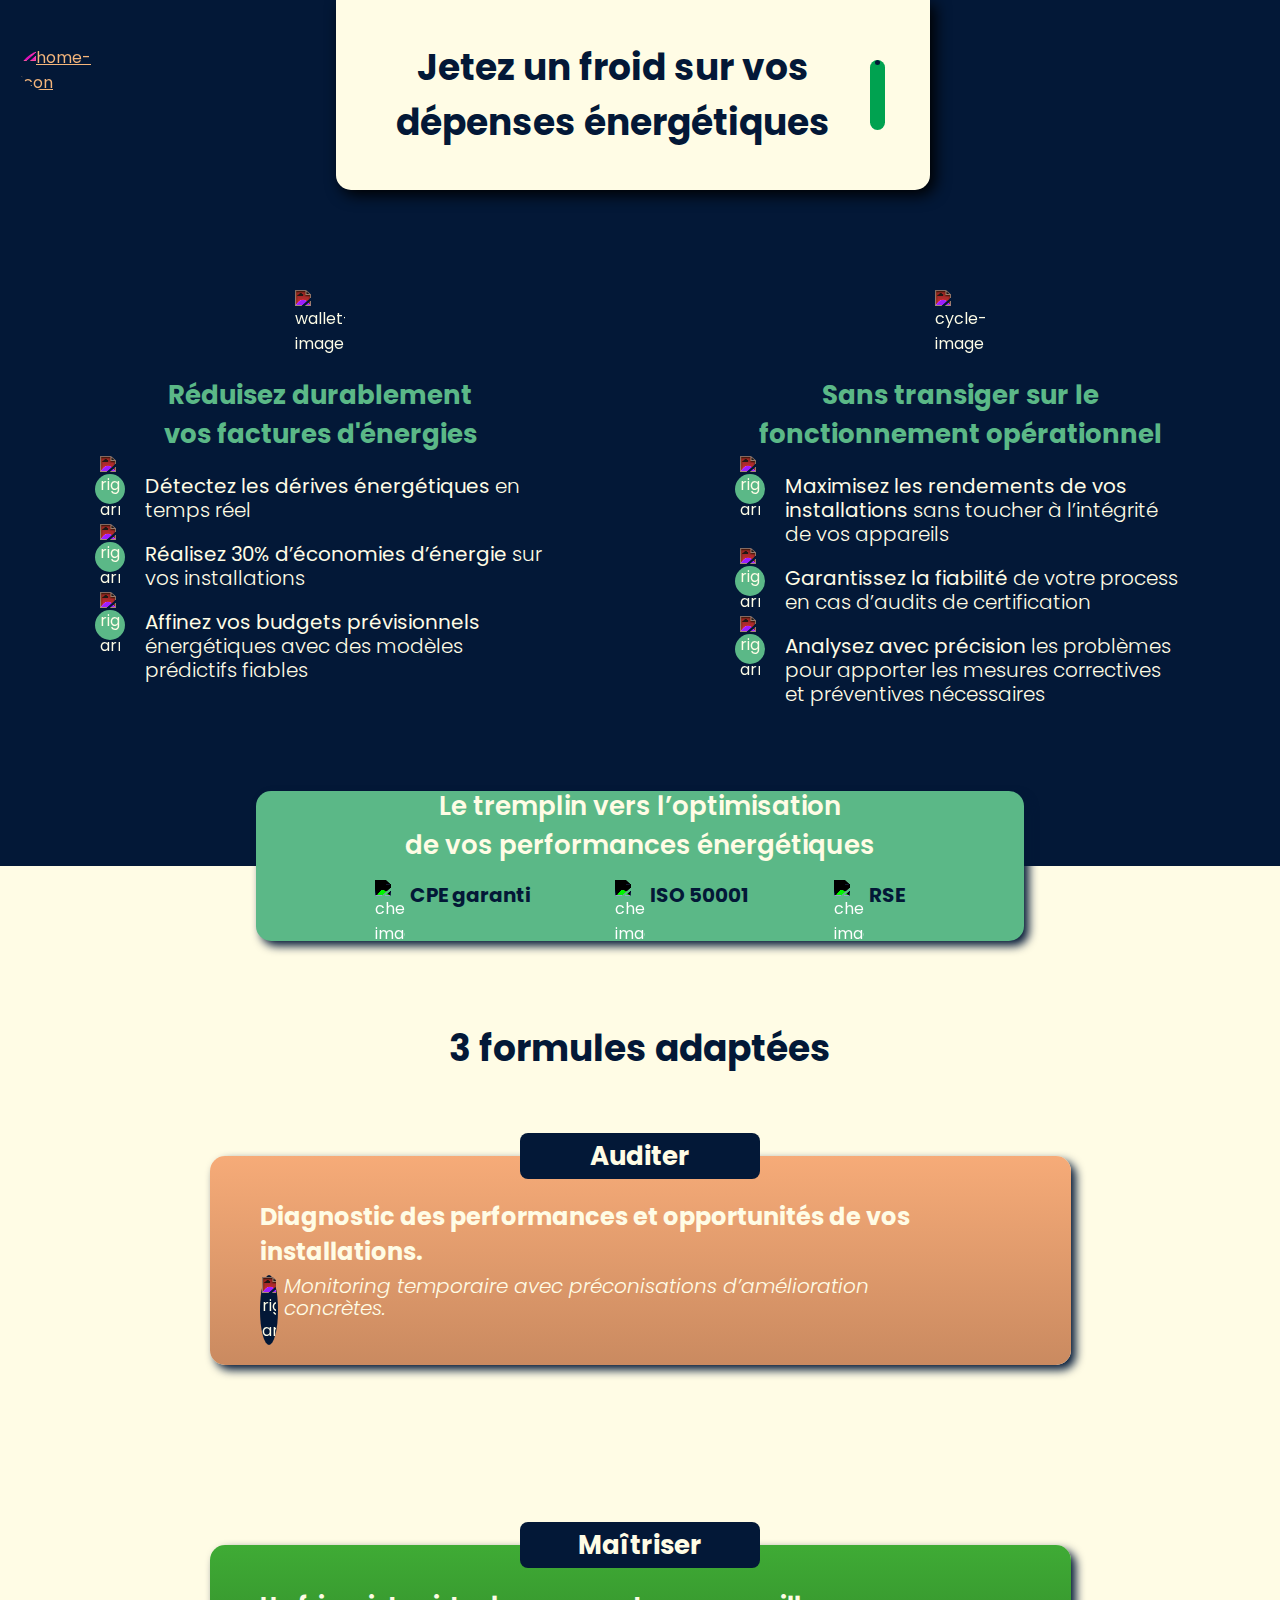
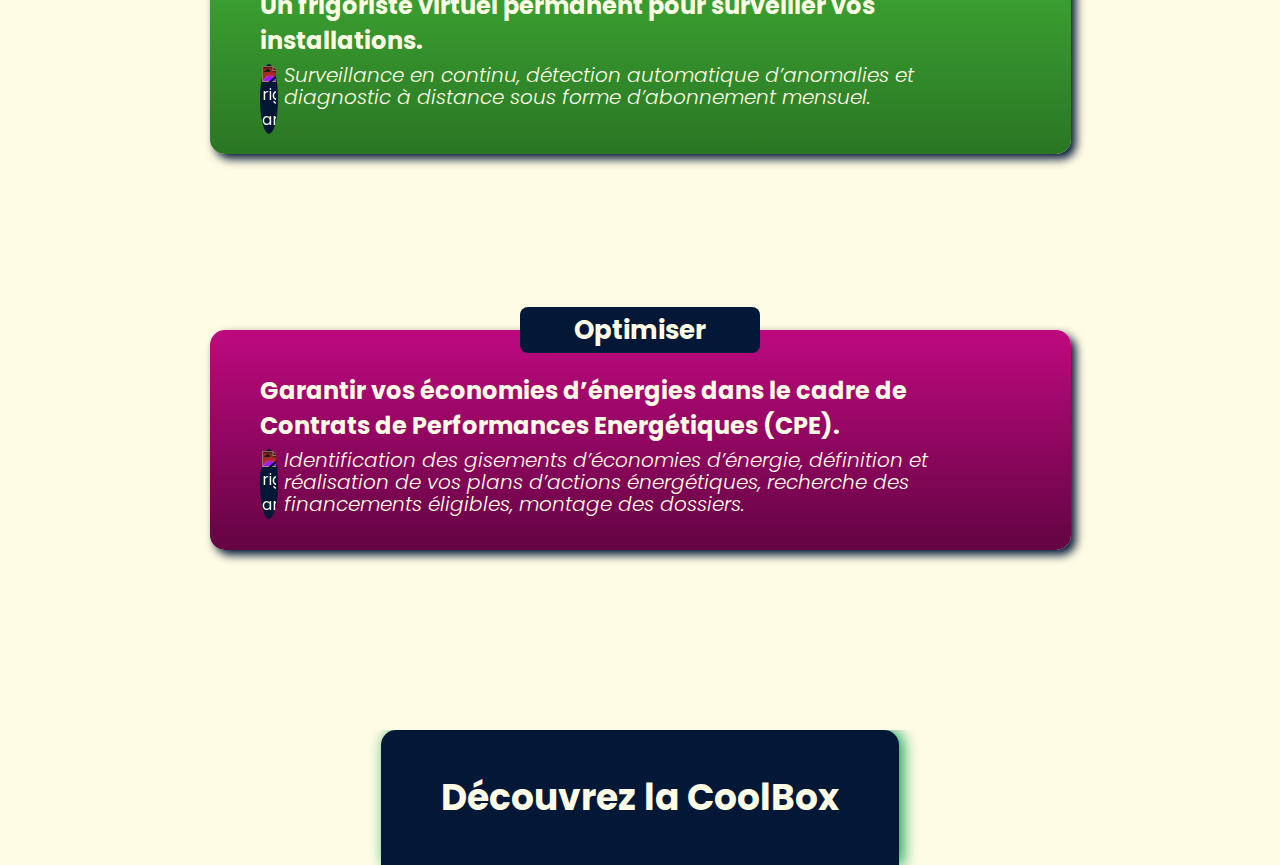
==== commit 403a2dcc: "All files" ====
--- a/page2.html
+++ b/page2.html
@@ -134,9 +134,11 @@
         <!-- Formules individuelles -->
         <div class="slice-formule">
 
-          <!-- Formule 1 Auditer -->
+          <!-- ############################################################### -->
+          <!-- ###################"Formule 1 Auditer ######################### -->
+          <!-- ############################################################### -->
           <div class="left-slice-formule" id="left-formule1">
-            <h3>Auditer</h3>
+            <a class="lien-offres" href="https://daviddelannoydeveloppement.github.io/FiTT-Solutions_Plaquette_Offres/#main_container__top-section">Auditer</a>
             <h4>Diagnostic des performances et opportunités de vos installations.</h4>
               <div class="details">
                 <div class="support-image-2">
@@ -153,10 +155,11 @@
           </div>
 
 
-
-          <!-- Formule 2 Maitriser --> 
+          <!-- ############################################################### -->
+          <!-- ##################"Formule 2 Maitriser ######################## --> 
+          <!-- ############################################################### -->
           <div class="left-slice-formule" id="left-formule2">
-            <h3>Maîtriser</h3>
+            <a class="lien-offres" href="https://daviddelannoydeveloppement.github.io/FiTT-Solutions_Plaquette_Offres/#main_container__top-section">Maîtriser</a>
             <h4>Un frigoriste virtuel permanent pour surveiller vos installations.</h4>
               <div class="details">
                 <div class="support-image-2">
@@ -173,9 +176,11 @@
           </div>
 
 
-          <!-- Formule 3 Optimiser -->
+          <!-- ############################################################### -->
+          <!-- ##################"Formule 3 Optimiser ######################## --> 
+          <!-- ############################################################### -->
           <div class="left-slice-formule" id="left-formule3">
-            <h3>Optimiser</h3>
+            <a class="lien-offres" href="https://daviddelannoydeveloppement.github.io/FiTT-Solutions_Plaquette_Offres/#h2-2">Optimiser</a>
             <h4>Garantir vos économies d’énergies dans le cadre de Contrats de
               Performances Energétiques (CPE).</h4>
               <div class="details">
@@ -198,7 +203,9 @@
     </div>
 
 
-    <!-- FOOTER -->
+          <!-- ############################################################### -->
+          <!-- #########################"Footer ############################## --> 
+          <!-- ############################################################### -->
     <footer class="container-page2__footer">
       <a href="./page3.html">Découvrez la CoolBox</a>
     </footer>
--- a/styles/style.css
+++ b/styles/style.css
@@ -40,13 +40,20 @@
   width: 100%;
   height: 100%;
   overflow: hidden;
+  /*Variante fond pied*/
 }
 .main_container .image-fond {
   position: absolute;
-  top: 220px;
-  left: 300px;
-  width: 800px;
-  opacity: 0.7;
+  top: 130px;
+  left: 560px;
+  width: 600px;
+  rotate: 14deg;
+  opacity: 0.9;
+}
+@media only screen and (max-width: 1100px) {
+  .main_container .image-fond {
+    opacity: 0.5;
+  }
 }
 
 /*§§§§§§§§§§§§§§§*/
@@ -66,7 +73,7 @@
   background-color: #031837;
   width: 540px;
   height: 180px;
-  border-bottom-right-radius: 60px;
+  border-bottom-right-radius: 15px;
   box-shadow: 2px 2px 20px #3fab35;
 }
 .left-section .left-section__logo img {
@@ -118,14 +125,22 @@
   }
 }
 .left-section .left-section__text-part h1 {
-  font-size: 80px;
+  margin-bottom: 0.5em;
+  font-size: 62px;
+  font-weight: 700;
+  line-height: 80px;
+  color: #031837;
+  text-align: center;
+}
+.left-section .left-section__text-part h2 {
+  font-size: 100px;
   font-weight: 700;
   line-height: 110px;
-  color: #3fab35;
+  color: #00a250;
   text-align: center;
   text-shadow: 3px 3px 3px #031837;
 }
-.left-section .left-section__text-part h2 {
+.left-section .left-section__text-part h3 {
   margin-top: 0.5em;
   font-size: 50px;
   font-weight: 700;
@@ -133,9 +148,9 @@
   color: #031837;
   text-align: center;
 }
-.left-section .left-section__text-part h2 span {
-  color: #3fab35;
-  text-shadow: 3px 3px 3px #031837;
+.left-section .left-section__text-part h3 span {
+  color: #00a250;
+  text-shadow: 2px 2px 3px #031837;
 }
 
 /*§§§§§§§§§§§§§§§*/
@@ -167,7 +182,7 @@
   align-items: center;
   width: 380px;
   height: 50px;
-  border-radius: 50px;
+  border-radius: 15px;
   text-decoration: none;
   text-align: center;
   border-bottom: solid 4px #be097f;
@@ -178,9 +193,21 @@
 }
 .right-section .right-section__liens #a1 {
   margin-right: 40%;
+  color: #00a250;
+  border-bottom: solid 4px #00a250;
+  border-right: solid 2px #00a250;
+}
+.right-section .right-section__liens #a1:hover {
+  border: solid 2px #00a250;
 }
 .right-section .right-section__liens #a2 {
   margin-right: 20%;
+  color: #031837;
+  border-bottom: solid 4px #031837;
+  border-right: solid 2px #031837;
+}
+.right-section .right-section__liens #a2:hover {
+  border: solid 2px #031837;
 }
 .right-section .right-section__liens a:hover {
   border: solid 2px #be097f;
@@ -227,7 +254,7 @@
 .right-section .right-section__triptyque {
   animation-duration: 4s;
   animation-name: slide-top;
-  margin-top: 60px;
+  margin-top: 240px;
 }
 @keyframes slide-right {
   from {
@@ -303,7 +330,7 @@
     align-items: center;
     width: 540px;
     height: 180px;
-    border-bottom-right-radius: 60px;
+    border-bottom-right-radius: 15px;
     box-shadow: 2px 2px 20px #3fab35;
   }
   .left-section .left-section__logo img {
@@ -356,18 +383,21 @@
     align-self: flex-end;
     margin-right: 10%;
     width: 500px;
-    font-size: 80px;
+    font-size: 60px;
     line-height: 110px;
-    text-shadow: 3px 3px 3px #031837;
+    text-shadow: 2px 2px 2px #031837;
   }
   .left-section .left-section__text-part h2 {
     align-self: flex-start;
     margin-left: 5%;
     width: 70%;
-    font-size: 50px;
+    font-size: 80px;
     line-height: 80px;
   }
-  .left-section .left-section__text-part h2 span {
+  .left-section .left-section__text-part h3 {
+    width: 90%;
+  }
+  .left-section .left-section__text-part h3 span {
     text-shadow: 3px 3px 3px #031837;
   }
   /*§§§§§§§§§§§§§§§*/
@@ -529,7 +559,7 @@
     align-items: center;
     width: 420px;
     height: 150px;
-    border-bottom-right-radius: 60px;
+    border-bottom-right-radius: 15px;
     box-shadow: 2px 2px 20px #3fab35;
   }
   .left-section .left-section__logo img {
@@ -582,18 +612,25 @@
     align-self: flex-end;
     margin-right: 0;
     width: 500px;
-    font-size: 60px;
+    font-size: 46px;
     line-height: 80px;
-    text-shadow: 3px 3px 3px #031837;
+    text-shadow: 1px 1px 2px #031837;
   }
   .left-section .left-section__text-part h2 {
     align-self: flex-start;
     margin-left: 5%;
     width: 70%;
+    font-size: 56px;
+    line-height: 60px;
+  }
+  .left-section .left-section__text-part h3 {
+    margin-top: 0.5em;
     font-size: 40px;
-    line-height: 50px;
-  }
-  .left-section .left-section__text-part h2 span {
+    font-weight: 700;
+    line-height: 60px;
+    text-align: center;
+  }
+  .left-section .left-section__text-part h3 span {
     text-shadow: 3px 3px 3px #031837;
   }
   /*§§§§§§§§§§§§§§§*/
@@ -681,7 +718,7 @@
     align-items: center;
     width: 260px;
     height: 100px;
-    border-bottom-right-radius: 40px;
+    border-bottom-right-radius: 15px;
     box-shadow: 2px 2px 10px #3fab35;
   }
   .left-section .left-section__logo img {
@@ -731,22 +768,30 @@
   }
   .left-section .left-section__text-part h1 {
     display: flex;
-    align-self: flex-end;
+    align-self: center;
     margin-right: 0;
     width: 260px;
-    font-size: 40px;
-    line-height: 60px;
-    text-shadow: 2px 2px 3px #031837;
+    font-size: 34px;
+    line-height: 40px;
+    text-shadow: 1px 1px 1px #031837;
   }
   .left-section .left-section__text-part h2 {
-    align-self: flex-start;
-    margin-left: 5%;
-    width: 80%;
-    font-size: 26px;
-    line-height: 36px;
-  }
-  .left-section .left-section__text-part h2 span {
-    text-shadow: 1px 1px 3px #031837;
+    align-self: center;
+    margin-left: 0;
+    width: 90%;
+    font-size: 44px;
+    line-height: 56px;
+    text-shadow: 1px 1px 2px #031837;
+  }
+  .left-section .left-section__text-part h3 {
+    margin-top: 0.5em;
+    font-size: 30px;
+    font-weight: 700;
+    line-height: 38px;
+    text-align: center;
+  }
+  .left-section .left-section__text-part h3 span {
+    text-shadow: 3px 3px 3px #031837;
   }
   /*§§§§§§§§§§§§§§§*/
   /*Right-section 500px max*/
@@ -845,8 +890,8 @@
   font-weight: 700;
   font-size: 36px;
   padding: 40px 100px 40px 60px;
-  border-bottom-left-radius: 60px;
-  border-bottom-right-radius: 60px;
+  border-bottom-left-radius: 15px;
+  border-bottom-right-radius: 15px;
   box-shadow: 5px 5px 15px black;
 }
 .container-page2__header-page2 .barre {
@@ -931,49 +976,19 @@
   font-weight: 700;
   text-align: center;
 }
-@keyframes opac {
+@keyframes opac-douce-2 {
   0% {
     opacity: 0;
   }
-  10% {
-    opacity: 0;
-  }
-  20% {
-    opacity: 0;
-  }
-  30% {
-    opacity: 0;
-  }
-  40% {
-    opacity: 0;
-  }
-  50% {
-    opacity: 0;
-  }
-  60% {
-    opacity: 0;
-  }
-  70% {
-    opacity: 0;
-  }
-  80% {
-    opacity: 0;
-  }
-  90% {
-    opacity: 0;
-  }
-  99% {
-    opacity: 0;
-  }
   100% {
     opacity: 1;
   }
 }
 .container-page2__top-section #part1 {
-  animation: opac 1s;
+  animation: opac-douce-2 1s;
 }
 .container-page2__top-section #part2 {
-  animation: opac 5s;
+  animation: opac-douce-2 3s;
 }
 .container-page2__top-section .explanations {
   list-style-type: none;
@@ -1008,22 +1023,22 @@
   color: #fffce5;
 }
 .container-page2__top-section .explanations #li1 {
-  animation: opac 2s;
+  animation: opac-douce-2 1.5s;
 }
 .container-page2__top-section .explanations #li2 {
-  animation: opac 3s;
+  animation: opac-douce-2 2s;
 }
 .container-page2__top-section .explanations #li3 {
-  animation: opac 4s;
+  animation: opac-douce-2 2.5s;
 }
 .container-page2__top-section .explanations #li4 {
-  animation: opac 6s;
+  animation: opac-douce-2 3.5s;
 }
 .container-page2__top-section .explanations #li5 {
-  animation: opac 7s;
+  animation: opac-douce-2 4s;
 }
 .container-page2__top-section .explanations #li6 {
-  animation: opac 8s;
+  animation: opac-douce-2 4.5s;
 }
 
 /*MIDDLE-SECTION*/
@@ -1037,7 +1052,7 @@
   height: 150px;
   width: 60%;
   margin-top: -75px;
-  border-radius: 75px;
+  border-radius: 15px;
   box-shadow: 5px 5px 10px #031837;
 }
 .container-page2__middle-section h3 {
@@ -1099,12 +1114,12 @@
   align-items: center;
   align-items: flex-start;
   width: 861px;
-  border-radius: 60px;
+  border-radius: 15px;
   box-shadow: 5px 5px 10px #031837;
   z-index: 11;
   padding: 0px 50px 40px;
 }
-.container-page2__bottom-section .left-slice-formule h3 {
+.container-page2__bottom-section .left-slice-formule .lien-offres {
   display: flex;
   justify-content: center;
   align-items: center;
@@ -1113,11 +1128,17 @@
   color: #fffce5;
   font-size: 26px;
   font-weight: 700;
+  text-decoration: none;
   width: 240px;
   height: 46px;
-  border-radius: 20px;
+  border-radius: 8px;
   margin-top: -23px;
   margin-bottom: 20px;
+}
+.container-page2__bottom-section .left-slice-formule .lien-offres:hover {
+  background-color: #fffce5;
+  color: #031837;
+  border: solid 1px #031837;
 }
 .container-page2__bottom-section .left-slice-formule h4 {
   color: #fffce5;
@@ -1225,8 +1246,8 @@
   font-weight: 700;
   font-size: 36px;
   padding: 40px 60px;
-  border-top-left-radius: 60px;
-  border-top-right-radius: 60px;
+  border-top-left-radius: 15px;
+  border-top-right-radius: 15px;
   box-shadow: 4px 0 15px #00a250;
 }
 .container-page2__footer a:hover {
@@ -1286,8 +1307,8 @@
   .container-page2__header-page2 h1 {
     font-size: 30px;
     padding: 25px 80px 30px 50px;
-    border-bottom-left-radius: 50px;
-    border-bottom-right-radius: 50px;
+    border-bottom-left-radius: 15px;
+    border-bottom-right-radius: 15px;
     box-shadow: 3px 3px 10px black;
   }
   .container-page2__header-page2 .barre {
@@ -1343,7 +1364,7 @@
     height: 150px;
     width: 80%;
     margin-top: -75px;
-    border-radius: 75px;
+    border-radius: 15px;
     box-shadow: 5px 5px 10px #031837;
   }
   .container-page2__middle-section h3 {
@@ -1371,15 +1392,15 @@
   }
   .container-page2__bottom-section .left-slice-formule {
     width: 861px;
-    border-radius: 60px;
+    border-radius: 15px;
     box-shadow: 5px 5px 10px #031837;
     padding: 0px 50px 20px;
   }
-  .container-page2__bottom-section .left-slice-formule h3 {
+  .container-page2__bottom-section .left-slice-formule .lien-offres {
     font-size: 26px;
     width: 240px;
     height: 46px;
-    border-radius: 20px;
+    border-radius: 5px;
     margin-top: -23px;
     margin-bottom: 20px;
   }
@@ -1422,8 +1443,8 @@
   .container-page2__footer a {
     font-size: 30px;
     padding: 40px 60px;
-    border-top-left-radius: 60px;
-    border-top-right-radius: 60px;
+    border-top-left-radius: 15px;
+    border-top-right-radius: 15px;
     box-shadow: 5px 5px 15px black;
   }
 }
@@ -1454,8 +1475,8 @@
   .container-page2__header-page2 h1 {
     font-size: 26px;
     padding: 25px 80px 30px 50px;
-    border-bottom-left-radius: 50px;
-    border-bottom-right-radius: 50px;
+    border-bottom-left-radius: 15px;
+    border-bottom-right-radius: 15px;
     box-shadow: 3px 3px 10px black;
   }
   .container-page2__header-page2 .barre {
@@ -1513,11 +1534,11 @@
     height: 150px;
     width: 90%;
     margin-top: -75px;
-    border-radius: 75px;
+    border-radius: 15px;
     box-shadow: 5px 5px 10px #031837;
   }
   .container-page2__middle-section h3 {
-    font-size: 24px;
+    font-size: 20px;
   }
   .container-page2__middle-section .certification-box {
     width: 80%;
@@ -1541,15 +1562,15 @@
   }
   .container-page2__bottom-section .left-slice-formule {
     width: 861px;
-    border-radius: 60px;
+    border-radius: 15px;
     box-shadow: 5px 5px 10px #031837;
     padding: 0px 50px 20px;
   }
-  .container-page2__bottom-section .left-slice-formule h3 {
+  .container-page2__bottom-section .left-slice-formule .lien-offres {
     font-size: 24px;
     width: 200px;
     height: 40px;
-    border-radius: 20px;
+    border-radius: 5px;
     margin-top: -23px;
     margin-bottom: 20px;
   }
@@ -1592,8 +1613,8 @@
   .container-page2__footer a {
     font-size: 26px;
     padding: 40px 60px;
-    border-top-left-radius: 60px;
-    border-top-right-radius: 60px;
+    border-top-left-radius: 15px;
+    border-top-right-radius: 15px;
     box-shadow: 5px 5px 15px black;
   }
 }
@@ -1627,8 +1648,8 @@
   .container-page2__header-page2 h1 {
     font-size: 22px;
     padding: 20px;
-    border-bottom-left-radius: 50px;
-    border-bottom-right-radius: 50px;
+    border-bottom-left-radius: 10px;
+    border-bottom-right-radius: 10px;
     box-shadow: 3px 3px 10px black;
   }
   .container-page2__header-page2 .barre {
@@ -1683,15 +1704,15 @@
   }
   /*MIDDLE-SECTION 500px*/
   .container-page2__middle-section {
-    height: 180px;
+    height: 160px;
     width: 90%;
     margin-top: -75px;
-    border-radius: 75px;
+    border-radius: 10px;
     box-shadow: 5px 5px 10px #031837;
   }
   .container-page2__middle-section h3 {
     font-size: 18px;
-    width: 80%;
+    width: 95%;
   }
   .container-page2__middle-section .certification-box {
     width: 85%;
@@ -1716,15 +1737,15 @@
   }
   .container-page2__bottom-section .left-slice-formule {
     width: 861px;
-    border-radius: 60px;
+    border-radius: 10px;
     box-shadow: 5px 5px 10px #031837;
     padding: 0px 50px 20px;
   }
-  .container-page2__bottom-section .left-slice-formule h3 {
+  .container-page2__bottom-section .left-slice-formule .lien-offres {
     font-size: 20px;
     width: 160px;
     height: 34px;
-    border-radius: 20px;
+    border-radius: 5px;
     margin-top: -23px;
     margin-bottom: 20px;
   }
@@ -1768,8 +1789,8 @@
   .container-page2__footer a {
     font-size: 22px;
     padding: 30px 30px;
-    border-top-left-radius: 60px;
-    border-top-right-radius: 60px;
+    border-top-left-radius: 10px;
+    border-top-right-radius: 10px;
     box-shadow: 5px 5px 15px black;
   }
 }
@@ -1824,8 +1845,8 @@
   font-weight: 700;
   font-size: 36px;
   padding: 0.5em 0.5em 1em;
-  border-bottom-left-radius: 60px;
-  border-bottom-right-radius: 60px;
+  border-bottom-left-radius: 15px;
+  border-bottom-right-radius: 15px;
   box-shadow: 2px 2px 20px #5bb887;
 }
 .container-page3__header-page3 span {
@@ -2132,7 +2153,7 @@
   align-items: center;
   background-color: #5bb887;
   box-shadow: 5px -5px 10px #031837;
-  border-radius: 50px;
+  border-radius: 15px;
   z-index: 1;
   width: 360px;
   height: 180px;
@@ -2255,7 +2276,7 @@
   justify-content: center;
   align-items: center;
   background-color: #00a250;
-  border-radius: 60px;
+  border-radius: 15px;
   margin: 100px 0 50px;
   position: relative;
   opacity: 0;
@@ -2263,6 +2284,12 @@
 .cee-box .cee-logo img {
   width: 300px;
   margin-left: -50px;
+}
+.cee-box .cee-texts {
+  display: flex;
+  display: flex;
+  flex-direction: column;
+  align-items: center;
 }
 .cee-box .cee-texts h4 {
   text-align: center;
@@ -2321,8 +2348,8 @@
   font-weight: 700;
   font-size: 36px;
   padding: 1em 2em;
-  border-top-left-radius: 60px;
-  border-top-right-radius: 60px;
+  border-top-left-radius: 15px;
+  border-top-right-radius: 15px;
   box-shadow: 4px 0 15px black;
 }
 .container-page3__footer a:hover {
@@ -2417,7 +2444,7 @@
   }
   .container-page3__top-section h3 {
     font-size: 30px;
-    margin: 5.5em 0 1em;
+    margin: 2.5em 0 1em;
   }
   /*Descriptions 1 & 2 -900px*/
   .top-section__descriptions {
@@ -2615,7 +2642,7 @@
     flex-direction: column;
     align-items: center;
     box-shadow: 5px -5px 10px #031837;
-    border-radius: 50px;
+    border-radius: 15px;
     width: 360px;
     height: 180px;
     margin: 20px 10px;
@@ -2725,7 +2752,7 @@
     justify-content: center;
     align-items: center;
     flex-wrap: wrap;
-    border-radius: 60px;
+    border-radius: 15px;
     margin: 100px 0 50px;
     width: 75%;
   }
@@ -2781,8 +2808,8 @@
   .container-page3__footer a {
     font-size: 30px;
     padding: 1em 2em;
-    border-top-left-radius: 60px;
-    border-top-right-radius: 60px;
+    border-top-left-radius: 15px;
+    border-top-right-radius: 15px;
     box-shadow: 4px 0 15px black;
   }
   .container-page3__footer a:hover {
@@ -2873,8 +2900,8 @@
     margin-bottom: 50px;
   }
   .container-page3__top-section h3 {
-    font-size: 24px;
-    margin: 7em 0 1em;
+    font-size: 26px;
+    margin: 4.5em 0 1em;
   }
   /*Descriptions 1 & 2 -700px*/
   .top-section__descriptions {
@@ -3072,7 +3099,7 @@
     flex-direction: column;
     align-items: center;
     box-shadow: 5px -5px 10px #031837;
-    border-radius: 50px;
+    border-radius: 15px;
     width: 360px;
     height: 180px;
     margin: 20px 10px;
@@ -3182,7 +3209,7 @@
     justify-content: center;
     align-items: center;
     flex-wrap: wrap;
-    border-radius: 50px;
+    border-radius: 15px;
     margin: 100px 0 50px;
     width: 75%;
   }
@@ -3238,8 +3265,8 @@
   .container-page3__footer a {
     font-size: 26px;
     padding: 1em 2em;
-    border-top-left-radius: 60px;
-    border-top-right-radius: 60px;
+    border-top-left-radius: 15px;
+    border-top-right-radius: 15px;
     box-shadow: 4px 0 15px black;
   }
   .container-page3__footer a:hover {
@@ -3276,8 +3303,8 @@
   .container-page3__header-page3 h1 {
     font-size: 22px;
     padding: 0.5em 0.3em 1em;
-    border-bottom-left-radius: 45px;
-    border-bottom-right-radius: 45px;
+    border-bottom-left-radius: 10px;
+    border-bottom-right-radius: 10px;
   }
   .container-page3__header-page3 span {
     font-size: 14px;
@@ -3333,8 +3360,8 @@
     margin-bottom: 50px;
   }
   .container-page3__top-section h3 {
-    font-size: 20px;
-    margin: 8em 0 1em;
+    font-size: 22px;
+    margin: 5.5em 0 1em;
   }
   /*Descriptions 1 & 2 -500px*/
   .top-section__descriptions {
@@ -3532,7 +3559,7 @@
     flex-direction: column;
     align-items: center;
     box-shadow: 5px -5px 10px #031837;
-    border-radius: 36px;
+    border-radius: 10px;
     width: 360px;
     height: 200px;
     margin: 30px 10px;
@@ -3640,7 +3667,7 @@
     justify-content: center;
     align-items: center;
     flex-wrap: wrap;
-    border-radius: 40px;
+    border-radius: 10px;
     margin: 50px 0 50px;
     width: 75%;
   }
@@ -3698,8 +3725,8 @@
     width: 80%;
     font-size: 22px;
     padding: 1em 1em;
-    border-top-left-radius: 60px;
-    border-top-right-radius: 60px;
+    border-top-left-radius: 10px;
+    border-top-right-radius: 10px;
     box-shadow: 4px 0 15px black;
   }
   .container-page3__footer a:hover {
@@ -3760,8 +3787,8 @@
   font-size: 36px;
   line-height: 1.2em;
   padding: 0.5em 0.5em 1em;
-  border-bottom-left-radius: 60px;
-  border-bottom-right-radius: 60px;
+  border-bottom-left-radius: 15px;
+  border-bottom-right-radius: 15px;
   box-shadow: 2px 2px 15px black;
 }
 .container-page4__header-page4 span {
@@ -3831,10 +3858,14 @@
   justify-content: center;
   align-items: center;
   flex-wrap: wrap;
+  margin-bottom: 2em;
 }
 .container-page4__top-section .top-section-logos img {
   width: 200px;
-  margin: 0 2em;
+  margin: 1em;
+  background-color: white;
+  border: solid 1px #00a250;
+  border-radius: 10px;
 }
 
 /*§§§§§§§§§§§§§§§§*/
@@ -3853,8 +3884,8 @@
   background-color: #5bb887;
   padding-top: 200px;
   margin-top: -150px;
-  border-top-left-radius: 60px;
-  border-top-right-radius: 60px;
+  border-top-left-radius: 15px;
+  border-top-right-radius: 15px;
   position: relative;
   box-shadow: 3px -3px 15px #031837;
 }
@@ -3934,8 +3965,8 @@
   align-items: center;
   width: 100%;
   background-color: #00a250;
-  border-top-left-radius: 60px;
-  border-top-right-radius: 60px;
+  border-top-left-radius: 15px;
+  border-top-right-radius: 15px;
 }
 .container-page4__bottom-section .vert1-part .footer__logo {
   display: flex;
@@ -4037,8 +4068,8 @@
     font-size: 30px;
     line-height: 1.2em;
     padding: 0.5em 0.5em 1em;
-    border-bottom-left-radius: 60px;
-    border-bottom-right-radius: 60px;
+    border-bottom-left-radius: 15px;
+    border-bottom-right-radius: 15px;
     box-shadow: 2px 2px 15px black;
   }
   .container-page4__header-page4 span {
@@ -4075,7 +4106,7 @@
   }
   .container-page4__top-section .top-section-logos img {
     width: 200px;
-    margin: 0 2em;
+    margin: 1em;
   }
   /*§§§§§§§§§§§§§§§§*/
   /*Conclusion 900px*/
@@ -4092,8 +4123,8 @@
     width: 80%;
     padding-top: 200px;
     margin-top: -150px;
-    border-top-left-radius: 60px;
-    border-top-right-radius: 60px;
+    border-top-left-radius: 15px;
+    border-top-right-radius: 15px;
     box-shadow: 3px -3px 15px #031837;
   }
   .container-page4__bottom-section .vert3-part img {
@@ -4139,8 +4170,8 @@
     align-items: center;
     flex-wrap: wrap;
     width: 100%;
-    border-top-left-radius: 60px;
-    border-top-right-radius: 60px;
+    border-top-left-radius: 10px;
+    border-top-right-radius: 10px;
   }
   .container-page4__bottom-section .vert1-part .footer__logo {
     display: flex;
@@ -4222,8 +4253,8 @@
     font-size: 26px;
     line-height: 1.2em;
     padding: 0.5em 0.5em 1em;
-    border-bottom-left-radius: 60px;
-    border-bottom-right-radius: 60px;
+    border-bottom-left-radius: 15px;
+    border-bottom-right-radius: 15px;
     box-shadow: 2px 2px 15px black;
   }
   .container-page4__header-page4 span {
@@ -4260,7 +4291,7 @@
   }
   .container-page4__top-section .top-section-logos img {
     width: 160px;
-    margin: 0 2em;
+    margin: 1em;
   }
   /*§§§§§§§§§§§§§§§§*/
   /*Conclusion 700px*/
@@ -4277,8 +4308,8 @@
     width: 80%;
     padding-top: 140px;
     margin-top: -150px;
-    border-top-left-radius: 50px;
-    border-top-right-radius: 50px;
+    border-top-left-radius: 15px;
+    border-top-right-radius: 15px;
     box-shadow: 3px -3px 15px #031837;
   }
   .container-page4__bottom-section .vert3-part img {
@@ -4324,8 +4355,8 @@
     align-items: center;
     flex-wrap: wrap;
     width: 100%;
-    border-top-left-radius: 50px;
-    border-top-right-radius: 50px;
+    border-top-left-radius: 10px;
+    border-top-right-radius: 10px;
   }
   .container-page4__bottom-section .vert1-part .footer__logo {
     display: flex;
@@ -4412,8 +4443,8 @@
     font-size: 22px;
     line-height: 1.2em;
     padding: 0.5em 0em 1em;
-    border-bottom-left-radius: 50px;
-    border-bottom-right-radius: 50px;
+    border-bottom-left-radius: 10px;
+    border-bottom-right-radius: 10px;
     box-shadow: 2px 2px 15px black;
   }
   .container-page4__header-page4 span {
@@ -4450,7 +4481,7 @@
   }
   .container-page4__top-section .top-section-logos img {
     width: 140px;
-    margin: 0 2em;
+    margin: 1em;
   }
   /*§§§§§§§§§§§§§§§§*/
   /*Conclusion 500px*/
@@ -4467,8 +4498,8 @@
     width: 80%;
     padding-top: 110px;
     margin-top: -150px;
-    border-top-left-radius: 40px;
-    border-top-right-radius: 40px;
+    border-top-left-radius: 10px;
+    border-top-right-radius: 10px;
     box-shadow: 3px -3px 15px #031837;
   }
   .container-page4__bottom-section .vert3-part img {
@@ -4514,8 +4545,8 @@
     align-items: center;
     flex-wrap: wrap;
     width: 100%;
-    border-top-left-radius: 40px;
-    border-top-right-radius: 40px;
+    border-top-left-radius: 10px;
+    border-top-right-radius: 10px;
   }
   .container-page4__bottom-section .vert1-part .footer__logo {
     display: flex;
